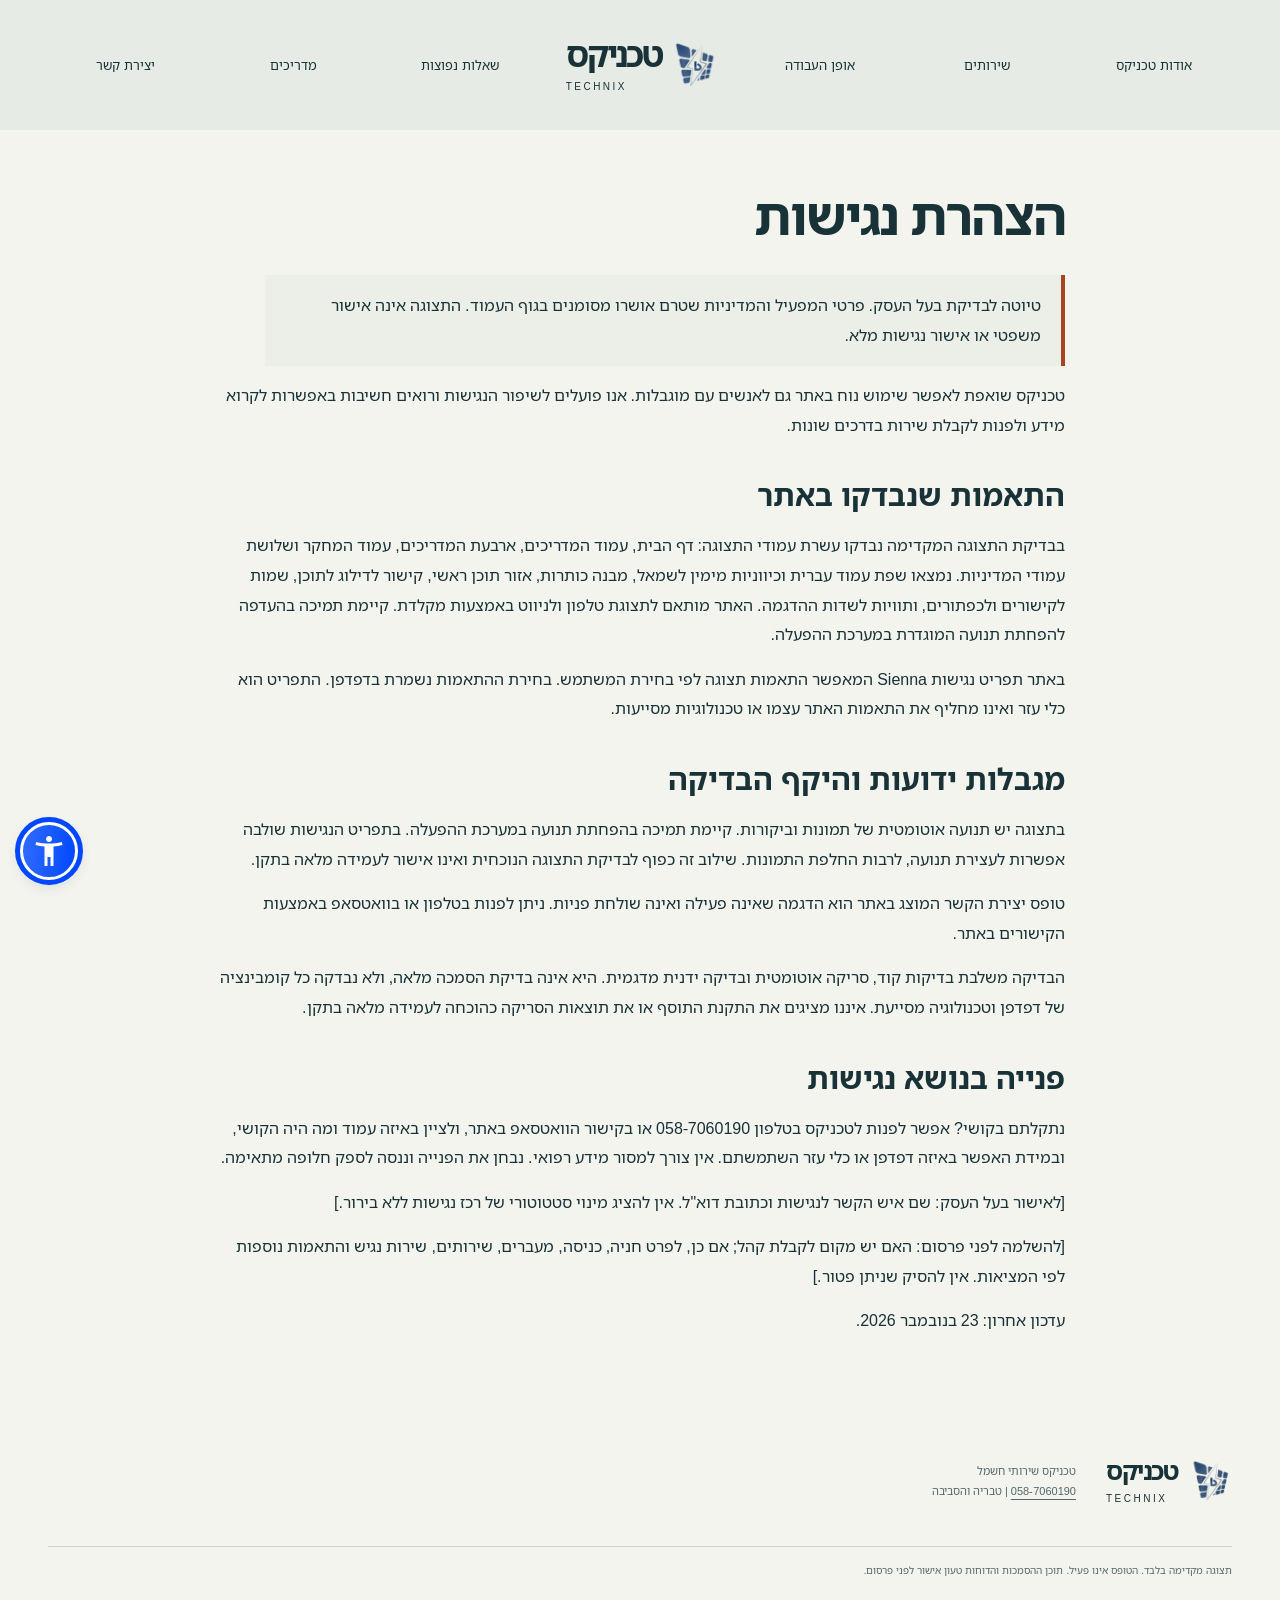
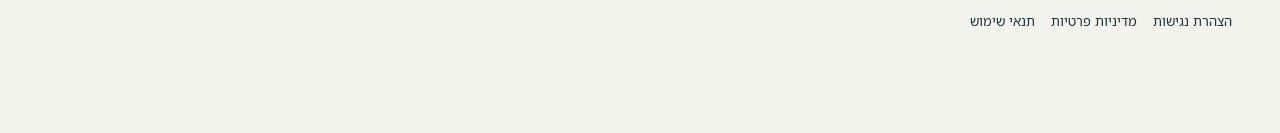
==== accessibility.html @ 250f107d "Update accessibility.html" ====
<!DOCTYPE html><html lang="he" dir="rtl"><head><meta charset="utf-8"><meta name="viewport" content="width=device-width,initial-scale=1"><meta name="robots" content="noindex,nofollow"><meta name="description" content="התאמות נגישות שנבדקו, מגבלות ידועות ודרכי פנייה לטכניקס."><meta property="og:title" content="הצהרת נגישות | טכניקס"><meta property="og:description" content="התאמות נגישות שנבדקו, מגבלות ידועות ודרכי פנייה לטכניקס."><meta property="og:type" content="article"><meta http-equiv="Content-Security-Policy" content="default-src 'none'; img-src 'self' data:; font-src data:; style-src 'unsafe-inline'; script-src 'self' 'sha256-Ew1kDeP90vhSvUobf7gcWBq8SWU3jJ2t4q64LhmXhrE='; base-uri 'none'; form-action 'none'"><title>הצהרת נגישות | טכניקס</title><style>
/* Noto font redistribution license
Format: https://www.debian.org/doc/packaging-manuals/copyright-format/1.0/
Upstream-Name: Noto
Upstream-Contact: https://github.com/googlei18n/noto-fonts/issues
 http://groups.google.com/group/noto-font
Source: https://github.com/googlei18n/noto-fonts

Files: *
Copyright:
  2010,2012-2020, Google Inc.
  2015-2020, Google LLC.
License-Grant:
 This Font Software is licensed under the SIL Open Font License,
 Version 1.1.
License: OFL-1.1

Files:
 debian/*
Copyright:
  2013-2020, Jonas Smedegaard <dr@jones.dk>
  2020, Purism, SPC
  2013, Vasudev Kamath <kamathvasudev@gmail.com>
License-Grant:
 This program is free software;
 you can redistribute it and/or modify it
 under the terms of the GNU General Public License
 as published by the Free Software Foundation;
 either version 3, or (at your option) any later version.
License: GPL-3+

Files:
 debian/NotoMono/NotoMono-Regular.ttf
Copyright:
  2007, Google Inc.
License-Grant:
 This Font Software is licensed under the SIL Open Font License,
 Version 1.1.
License: OFL-1.1

License: OFL-1.1
 PREAMBLE
 .
 The goals of the Open Font License (OFL) are to stimulate
 worldwide development of collaborative font projects,
 to support the font creation efforts
 of academic and linguistic communities,
 and to provide a free and open framework
 in which fonts may be shared and improved
 in partnership with others.
 .
 The OFL allows the licensed fonts to be used, studied,
 modified and redistributed freely
 as long as they are not sold by themselves.
 The fonts, including any derivative works,
 can be bundled, embedded,
 redistributed and/or sold with any software
 provided that any reserved names are not used
 by derivative works.
 The fonts and derivatives, however,
 cannot be released under any other type of license.
 The requirement for fonts to remain under this license
 does not apply to any document
 created using the fonts or their derivatives.
 .
 DEFINITIONS
 .
 "Font Software" refers to the set of files
 released by the Copyright Holder(s) under this license
 and clearly marked as such.
 This may include source files, build scripts and documentation.
 .
 "Reserved Font Name" refers to any names specified as such
 after the copyright statement(s).
 .
 "Original Version" refers to the collection
 of Font Software components
 as distributed by the Copyright Holder(s).
 .
 "Modified Version" refers to any derivative
 made by adding to, deleting, or substituting --
 in part or in whole --
 any of the components of the Original Version,
 by changing formats
 or by porting the Font Software to a new environment.
 .
 "Author" refers to any designer, engineer, programmer,
 technical writer or other person
 who contributed to the Font Software.
 .
 PERMISSION & CONDITIONS
 .
 Permission is hereby granted, free of charge,
 to any person obtaining a copy of the Font Software,
 to use, study, copy, merge, embed, modify, redistribute,
 and sell modified and unmodified copies of the Font Software,
 subject to the following conditions:
 .
 1) Neither the Font Software nor any of its individual components,
 in Original or Modified Versions,
 may be sold by itself.
 .
 2) Original or Modified Versions of the Font Software
 may be bundled, redistributed and/or sold with any software,
 provided that each copy contains the above copyright notice
 and this license.
 These can be included either as stand-alone text files,
 human-readable headers or in the appropriate
 machine-readable metadata fields within text or binary files
 as long as those fields can be easily viewed by the user.
 .
 3) No Modified Version of the Font Software may use
 the Reserved Font Name(s)
 unless explicit written permission is granted
 by the corresponding Copyright Holder.
 This restriction only applies to the primary font name
 as presented to the users.
 .
 4) The name(s) of the Copyright Holder(s)
 or the Author(s) of the Font Software
 shall not be used to promote,
 endorse or advertise any Modified Version,
 except to acknowledge the contribution(s)
 of the Copyright Holder(s) and the Author(s)
 or with their explicit written permission.
 .
 5) The Font Software,
 modified or unmodified, in part or in whole,
 must be distributed entirely under this license,
 and must not be distributed under any other license.
 The requirement for fonts to remain under this license
 does not apply to any document
 created using the Font Software.
 .
 TERMINATION
 .
 This license becomes null and void
 if any of the above conditions are not met.
 .
 DISCLAIMER
 .
 THE FONT SOFTWARE IS PROVIDED "AS IS",
 WITHOUT WARRANTY OF ANY KIND, EXPRESS OR IMPLIED,
 INCLUDING BUT NOT LIMITED TO
 ANY WARRANTIES OF MERCHANTABILITY,
 FITNESS FOR A PARTICULAR PURPOSE AND NONINFRINGEMENT
 OF COPYRIGHT, PATENT, TRADEMARK, OR OTHER RIGHT.
 IN NO EVENT SHALL THE COPYRIGHT HOLDER BE LIABLE
 FOR ANY CLAIM, DAMAGES OR OTHER LIABILITY,
 INCLUDING ANY GENERAL, SPECIAL, INDIRECT,
 INCIDENTAL, OR CONSEQUENTIAL DAMAGES,
 WHETHER IN AN ACTION OF CONTRACT, TORT OR OTHERWISE,
 ARISING FROM, OUT OF THE USE OR INABILITY TO USE
 THE FONT SOFTWARE OR FROM OTHER DEALINGS IN THE FONT SOFTWARE.

License: GPL-3+
License-Reference: /usr/share/common-licenses/GPL-3

*/
*{box-sizing:border-box}html{scroll-behavior:smooth}body{margin:0;background:#f3f4ee;color:#193237;font-family:"Technix Hebrew",Arial,sans-serif;line-height:1.85}a{color:#245a70;text-underline-offset:4px}a:hover{text-decoration-thickness:2px}a:focus-visible,summary:focus-visible{outline:3px solid #a74520;outline-offset:5px;border-radius:3px}.skip{position:absolute;top:-100px;right:16px;background:white;padding:10px;z-index:5}.skip:focus{top:10px}.wrap{width:min(1120px,calc(100% - 40px));margin:auto}header{border-bottom:1px solid #c5d0cc;padding:18px 0}header .wrap{display:flex;justify-content:space-between;gap:20px;align-items:center}.brand{font-size:24px;font-weight:800;color:#193237;text-decoration:none}nav{display:flex;gap:24px;flex-wrap:wrap}main{padding:36px 0 70px}.crumb{font-size:14px;margin-bottom:28px}.eyebrow{color:#8e3b1d;font-size:14px;font-weight:700}h1{font-size:clamp(30px,4.2vw,52px);line-height:1.25;max-width:900px;margin:12px 0 24px;letter-spacing:-.035em}h2{font-size:clamp(23px,3vw,30px);line-height:1.4;margin:44px 0 14px}h3{font-size:22px;line-height:1.4}.lead{font-size:20px;max-width:800px}.meta,figcaption,.small{font-size:14px;color:#456067}.notice{border-right:4px solid #a74520;background:#ecefe8;padding:16px 20px;margin:25px 0;max-width:800px}.hero{margin:30px 0;max-width:900px}.hero img{width:100%;height:auto;display:block;border-radius:24px;border:1px solid #c5d0cc}.prose{max-width:760px}.prose p{margin:0 0 20px}.toc{border:1px solid #c5d0cc;padding:20px 28px;border-radius:20px;max-width:760px}.toc h2{margin:0;font-size:20px}.toc ol{padding-right:24px}.toc li{padding:5px 0}section{scroll-margin-top:20px}details{border-bottom:1px solid #bdc9c4;padding:16px 0}summary{cursor:pointer;font-weight:700;min-height:44px}.sources{overflow-wrap:anywhere}.sources li{margin:12px 0}.cta{margin:44px 0;padding:25px;background:#193237;color:#f3f4ee;border-radius:24px}.cta a{display:inline-block;background:#f3f4ee;color:#193237;border-radius:28px;padding:10px 22px;min-height:44px}.cta h2{margin:0 0 14px}.grid{display:grid;grid-template-columns:repeat(2,minmax(0,1fr));gap:24px;margin-top:30px}.card{border:1px solid #bdc9c4;border-radius:24px;overflow:hidden;background:#f9faf5}.card img{width:100%;height:auto;display:block;aspect-ratio:16/9;object-fit:cover}.card div{padding:22px}.card h2{margin:0 0 12px;font-size:25px}.card a{color:#193237}.card h2 a{text-decoration:none}.card p{margin:0 0 14px}footer{border-top:1px solid #bdc9c4;padding:25px 0}.related li{margin:12px 0}img{max-width:100%}@media(max-width:600px){.grid{grid-template-columns:1fr}.wrap{width:calc(100% - 36px)}header .wrap{align-items:flex-start}nav{gap:14px;font-size:14px}.lead{font-size:18px}main{padding-top:24px}.hero{margin-inline:0}.notice{padding:15px}.toc{padding:18px}.card div{padding:20px}}@media(prefers-reduced-motion:reduce){html{scroll-behavior:auto}}@media print{header,nav,.cta{display:none}body{background:white;color:black}a{color:black}.wrap{width:100%}.hero{max-width:500px}details{break-inside:avoid}}.card{border:0}.site-header{padding-block:0}.site-header a,.site-footer a{color:inherit;text-decoration:none}.site-header .brand,.site-footer .brand{font-weight:400}.site-header strong,.site-footer strong{font-weight:700}.site-header button{font:inherit}.site-footer{border-top:0}.site-header p,.site-footer p{margin:0}.site-header nav a:hover{color:var(--orange)}.site-header .button{display:none}.site-header nav a{border-radius:0}.site-footer .brand small{color:inherit}.site-header a:focus-visible,.site-header button:focus-visible,.site-footer a:focus-visible{outline:3px solid var(--orange);outline-offset:5px}:root{--paper:#f3f4ee;--ink:#172d32;--blue:#285e82;--orange:#99462b;--muted:#53666a;--rule:#ccd5d1;--light:#e6ebe5;--white:#fcfcf8}
.site-header{display:flex;align-items:center;justify-content:space-between;min-height:112px;border-bottom:1px solid var(--rule);gap:20px}
.brand{display:flex;gap:12px;align-items:center}
.brand img{mix-blend-mode:multiply;object-fit:contain}
.brand strong{font-size:30px;letter-spacing:-.06em;line-height:1.1;display:block}
.brand small{display:block;font:10px/1.5 Arial,sans-serif;letter-spacing:.25em;margin-top:6px}
.site-header nav{display:flex;align-items:center;gap:36px;font-size:13px}
.site-header nav a{padding-block:13px}
.site-header nav a:hover{color:var(--orange)}
.site-header nav .nav-contact{border-bottom:1px solid var(--ink);margin-inline-start:28px;padding-inline:0;display:flex;gap:24px}
.menu-button{display:none}
.site-footer{display:flex;align-items:center;gap:30px;padding-block:36px;flex-wrap:wrap}
.site-footer .brand strong{font-size:25px}
.site-footer>p{font-size:11px;color:var(--muted)}
.site-footer>a:not(.brand){margin-inline-start:auto;font-size:11px}
.site-footer>small{width:100%;font-size:10px;color:var(--muted);border-top:1px solid var(--rule);padding-top:14px;margin-top:10px}
@media (max-width:900px){.site-header nav{gap:20px}
.site-header nav .nav-contact{margin-inline-start:0}}
@media (max-width:660px){.site-header{min-height:88px;position:relative;flex-wrap:wrap;gap:0}
.brand strong{font-size:27px}
.brand img{width:34px;height:34px}
.brand small{font-size:9px}
.js .menu-button{display:flex;align-items:center;gap:14px;border:0;background:none;padding:12px 0;font-size:12px;color:var(--ink);min-height:44px}
.menu-button span{font-size:18px}
.site-header nav{display:flex;flex-direction:column;align-items:stretch;gap:0;width:100%;padding-bottom:20px}
.js .site-header nav{display:none}
.js .site-header nav.is-open{display:flex}
.site-header nav a{border-top:1px solid var(--rule);min-height:48px;font-size:14px}
.site-header nav .nav-contact{justify-content:space-between}
.site-footer{gap:20px;padding-block:28px}
.site-footer>p{font-size:10px}
.site-footer>a:not(.brand){margin-inline-start:0;width:100%;min-height:44px;padding-block:10px}
.site-footer>small{margin-top:0}}
.site-footer>p a{text-decoration:underline;text-underline-offset:4px}
@media (max-width:1000px){.site-header nav{gap:18px}
.site-header nav .nav-contact{margin-inline-start:0}}
@media (max-width:660px){.site-header nav a{font-size:15px}}
.site-header nav .nav-contact{border-radius:0;overflow:visible;padding:10px 4px 10px 0;min-height:44px;line-height:1.6}
.site-header nav .nav-contact::before,.site-header nav .nav-contact::after{border-radius:0}
.wa-mark{display:block;flex:none;width:20px;height:20px}
.site-header{width:100%;padding-inline:max(32px,calc((100% - 1184px)/2));background:var(--light)}
.site-header{display:grid;grid-template-columns:minmax(0,1fr) 180px minmax(0,1fr);gap:26px;min-height:130px;border-bottom:0}
.site-header>.brand{grid-column:2;grid-row:1;justify-self:center;gap:10px}
.site-header .brand strong{font-size:34px}
.site-header .brand img{width:46px;height:46px}
.site-header nav{grid-column:1;grid-row:1;justify-self:start;gap:14px;font-size:12px;flex-wrap:wrap}
.site-header nav a{white-space:nowrap;min-height:44px;display:flex;align-items:center}
.header-actions{grid-column:3;grid-row:1;display:flex;align-items:center;justify-content:flex-end;gap:16px;direction:rtl}
.header-phone{font:700 13px Arial,sans-serif;white-space:nowrap;min-height:44px;display:flex;align-items:center;text-underline-offset:5px}
.header-phone:hover{text-decoration:underline}
.header-actions .button{padding:10px 17px;gap:12px;min-height:44px;font-size:13px}
@media (max-width:1100px) and (min-width:761px){.site-header{grid-template-columns:1fr 160px 1fr;gap:18px}
.site-header nav{gap:4px 16px;font-size:12px}
.header-actions{flex-direction:column;gap:0}
.header-actions .button{min-height:42px}}
@media (max-width:1100px){.site-header{padding-inline:20px}
.site-header{grid-template-columns:1fr auto 1fr;min-height:100px;gap:0 12px;padding-block:12px}
.site-header>.brand{grid-column:2;grid-row:1}
.site-header .brand strong{font-size:27px}
.site-header .brand img{width:34px;height:34px}
.site-header .brand small{font-size:8px}
.js .site-header .menu-button{grid-column:1;grid-row:1;display:flex;align-items:center;justify-self:start;gap:6px;background:transparent;border:0;color:var(--ink);font-size:12px;min-height:44px;padding:8px 0}
.header-actions{grid-column:3;grid-row:1;justify-content:flex-end}
.header-actions .button{display:none}
.header-phone{font-size:11px}
.site-header nav{grid-column:1/-1;grid-row:2;width:100%;flex-direction:column;align-items:stretch;padding-bottom:10px;gap:0;justify-self:stretch}
.js .site-header nav{display:none}
.js .site-header nav.is-open{display:flex}
.site-header nav a{min-height:48px;border-top:1px solid var(--rule);font-size:15px}}
@media (max-width:370px){.site-header{gap:0 7px}
.site-header .brand{gap:6px}
.site-header .brand img{width:28px;height:28px}
.site-header .brand strong{font-size:23px}
.header-phone{font-size:10px}
.js .site-header .menu-button{font-size:11px}}
.site-header>.brand{transform:translateX(2px)}
.site-header{position:sticky;top:0;z-index:30;box-shadow:none}
.site-header.is-scrolled{background:transparent;box-shadow:none}
.site-header.is-scrolled::before{content:"";position:absolute;inset:0 0 -38px;background:linear-gradient(to bottom,#e6ebe5 0%,#e6ebe5 52%,#e6ebe5ee 68%,#e6ebe58c 83%,#e6ebe500 100%);z-index:-1;pointer-events:none}
@media (max-width:1100px){.site-header{grid-template-columns:1fr 1fr}
.site-header>.brand{grid-column:1;justify-self:start;transform:none}
.js .site-header .menu-button{grid-column:2;justify-self:end}
.site-header:has(nav.is-open){background:var(--light)}
.site-header:has(nav.is-open)::before{display:none}}
@media (max-width:1100px){.header-actions{display:none}
.site-header nav{max-height:calc(100dvh - 110px);overflow-y:auto}
.menu-button .menu-label{display:none}
.js .site-header .menu-button{min-width:44px;justify-content:center}
.menu-button span[aria-hidden]{font-size:23px}}
@media (max-width:1100px){.site-header{grid-template-columns:1fr 1fr}
.site-header>.brand{grid-column:1;justify-self:start;transform:none}
.js .site-header .menu-button{grid-column:2;justify-self:end}}
@media (min-width:1101px){.header-actions{display:none}
.site-header{grid-template-columns:repeat(3,minmax(0,1fr)) 180px repeat(3,minmax(0,1fr));gap:12px}
.site-header>.brand{grid-column:4}
.site-header nav{display:contents}
.site-header nav a{grid-row:1;justify-content:center;text-align:center;font-size:13px}
.site-header nav a:nth-child(1){grid-column:1}
.site-header nav a:nth-child(2){grid-column:2}
.site-header nav a:nth-child(3){grid-column:3}
.site-header nav a:nth-child(4){grid-column:5}
.site-header nav a:nth-child(5){grid-column:6}
.site-header nav a:nth-child(6){grid-column:7}}
.brand-gallery{margin:36px 0 0;display:flex;flex-direction:column;align-items:center;gap:14px;padding:14px 0 4px}
.brand-scene{position:relative;width:min(100%,440px);aspect-ratio:1}
.brand-photo-window{position:absolute;inset:0;mask:url("/technix-photo-mask.svg") center/contain no-repeat;-webkit-mask:url("/technix-photo-mask.svg") center/contain no-repeat}
.brand-photo{position:absolute;width:100%;height:100%;inset:0;object-fit:cover;object-position:50% 50%;opacity:0;transition:opacity 1.1s ease}
.brand-photo.is-active{opacity:1;z-index:2}
.brand-photo.is-previous{opacity:1;z-index:1}
.brand-photo.is-entering{animation:scene-enter .8s ease both}
.brand-mark-overlay{position:absolute;inset:0;width:100%;height:100%;pointer-events:none}
.brand-gallery figcaption{display:flex;flex-direction:column;align-items:center;gap:12px;color:var(--muted);font-size:11px;text-align:center}
@media (max-width:760px){.brand-gallery{margin-top:24px}
.brand-scene{width:min(100%,340px)}}
@media (prefers-reduced-motion:reduce){.brand-photo{transition:none;animation:none}}
.brand-photo:nth-child(1){object-position:100% 50%}
.brand-photo:nth-child(2){object-position:0% 50%}
.brand-photo:nth-child(3){object-position:25% 50%}
.brand-photo:nth-child(4){object-position:35% 50%}
.site-header.is-scrolled::before{backdrop-filter:blur(10px);-webkit-backdrop-filter:blur(10px);background:linear-gradient(to bottom,rgba(230,235,229,.86) 0%,rgba(230,235,229,.82) 52%,rgba(230,235,229,.66) 68%,rgba(230,235,229,.34) 83%,rgba(230,235,229,0) 100%)}html{scroll-padding-top:150px}.skip{z-index:60}@media(max-width:1100px){html{scroll-padding-top:120px}}@font-face{font-family:Technix Hebrew;src:url('[data-uri]') format('truetype');font-weight:400;font-style:normal;font-display:swap}@font-face{font-family:Technix Hebrew;src:url('[data-uri]') format('truetype');font-weight:700;font-style:normal;font-display:swap}.site-footer.wrap{width:min(1184px,calc(100% - 96px));margin-inline:auto}@media(max-width:900px){.site-footer.wrap{width:calc(100% - 56px)}}@media(max-width:660px){.site-footer.wrap{width:calc(100% - 40px)}}
.legal-page{max-width:850px;padding-block:40px 70px}.legal-page h1{margin-bottom:28px}.legal-page h2{margin-top:34px}.legal-page p{margin-block:15px}.footer-policies{display:flex;flex-wrap:wrap;gap:16px;font-size:13px}.asw-menu button:focus-visible,.asw-menu [role=button]:focus-visible,.asw-menu select:focus-visible,.asw-menu a:focus-visible{outline:3px solid #99462b!important;outline-offset:3px!important}.asw-menu{direction:rtl;font-family:Arial,sans-serif!important}.asw-menu-header,.asw-menu-reset-footer-btn{background:#172d32!important}.asw-menu-btn{background:#172d32!important;outline-color:#285e82!important}.asw-menu-btn:focus-visible{outline:4px solid #99462b!important}.asw-menu [data-key=readable-font] span{font-family:Arial,sans-serif!important}.technix-motion-off *, .technix-motion-off *::before,.technix-motion-off *::after{animation:none!important;transition:none!important;scroll-behavior:auto!important}.technix-motion-off .reviews-track{transform:none!important}.technix-motion-off .reviews.is-enhanced .reviews-window{overflow-x:auto!important}.technix-motion-off .reviews-group[aria-hidden=true]{display:none!important}
.site-footer{padding-bottom:100px!important}</style></head><body><a class="skip" href="#main">דילוג לתוכן</a><header class="site-header wrap"><a class="brand" href="/" title="לראש הדף">
<img alt="" height="42" src="[data-uri]" width="42"/>
<span><strong>טכניקס</strong><small dir="ltr" lang="en">TECHNIX</small></span>
</a><button aria-controls="navigation" aria-expanded="false" class="menu-button" type="button" aria-label="פתיחת תפריט"><span class="menu-label">תפריט</span> <span aria-hidden="true">☰</span></button><nav aria-label="ניווט ראשי" id="navigation"><a href="/#about">אודות טכניקס</a><a href="/#services">שירותים</a><a href="/#process">אופן העבודה</a><a href="/#faq">שאלות נפוצות</a><a href="/guides">מדריכים</a><a href="/#contact">יצירת קשר</a></nav><div class="header-actions"><a class="header-phone" href="tel:+972587060190"><bdi>058-7060190</bdi><span class="sr-only"> חיוג לטכניקס</span></a><a class="button button-dark" href="https://wa.me/972587060190?text=%D7%A9%D7%9C%D7%95%D7%9D%2C+%D7%90%D7%A9%D7%9E%D7%97+%D7%9C%D7%A7%D7%91%D7%9C+%D7%A4%D7%A8%D7%98%D7%99%D7%9D+%D7%9C%D7%92%D7%91%D7%99+%D7%A9%D7%99%D7%A8%D7%95%D7%AA%D7%99+%D7%94%D7%97%D7%A9%D7%9E%D7%9C+%D7%A9%D7%9C+%D7%98%D7%9B%D7%A0%D7%99%D7%A7%D7%A1.">וואטסאפ <svg aria-hidden="true" class="wa-mark" focusable="false" height="20" viewbox="0 0 24 24" width="20"><path d="M20.5 3.5A11.8 11.8 0 0 0 12.1 0C5.5 0 .2 5.3.2 11.9c0 2.1.5 4.1 1.6 5.9L.1 24l6.4-1.7c1.7.9 3.6 1.4 5.6 1.4 6.6 0 11.9-5.3 11.9-11.9 0-3.2-1.2-6.1-3.5-8.3ZM12.1 21.7c-1.8 0-3.6-.5-5.1-1.4l-.4-.2-3.8 1 1-3.7-.3-.4A9.8 9.8 0 0 1 2 11.9C2 6.4 6.5 2 12.1 2a9.8 9.8 0 0 1 7 2.9 9.8 9.8 0 0 1 2.9 7c0 5.4-4.5 9.8-9.9 9.8Zm5.4-7.3c-.3-.1-1.8-.9-2.1-1-.3-.1-.5-.1-.7.2-.2.3-.8 1-.9 1.2-.2.2-.3.2-.6.1-1.7-.8-2.8-1.5-3.9-3.4-.3-.5.3-.4.9-1.6.1-.2 0-.4 0-.6l-1-2.3c-.2-.6-.5-.5-.7-.5h-.6c-.2 0-.6.1-.9.4-.3.3-1.1 1.1-1.1 2.6s1.1 2.9 1.3 3.1c.1.2 2.1 3.3 5.2 4.6 1.9.8 2.6.9 3.6.8.6-.1 1.8-.7 2-1.4.3-.7.3-1.3.2-1.4-.1-.2-.3-.3-.6-.4Z" fill="currentColor"></path></svg></a></div></header><main class="wrap legal-page" id="main"><h1>הצהרת נגישות</h1><p class="notice">טיוטה לבדיקת בעל העסק. פרטי המפעיל והמדיניות שטרם אושרו מסומנים בגוף העמוד. התצוגה אינה אישור משפטי או אישור נגישות מלא.</p><p>טכניקס שואפת לאפשר שימוש נוח באתר גם לאנשים עם מוגבלות. אנו פועלים לשיפור הנגישות ורואים חשיבות באפשרות לקרוא מידע ולפנות לקבלת שירות בדרכים שונות.</p>
<h2>התאמות שנבדקו באתר</h2>
<p>בבדיקת התצוגה המקדימה נבדקו עשרת עמודי התצוגה: דף הבית, עמוד המדריכים, ארבעת המדריכים, עמוד המחקר ושלושת עמודי המדיניות. נמצאו שפת עמוד עברית וכיווניות מימין לשמאל, מבנה כותרות, אזור תוכן ראשי, קישור לדילוג לתוכן, שמות לקישורים ולכפתורים, ותוויות לשדות ההדגמה. האתר מותאם לתצוגת טלפון ולניווט באמצעות מקלדת. קיימת תמיכה בהעדפה להפחתת תנועה המוגדרת במערכת ההפעלה.</p>
<p>באתר תפריט נגישות Sienna המאפשר התאמות תצוגה לפי בחירת המשתמש. בחירת ההתאמות נשמרת בדפדפן. התפריט הוא כלי עזר ואינו מחליף את התאמות האתר עצמו או טכנולוגיות מסייעות.</p>
<h2>מגבלות ידועות והיקף הבדיקה</h2>
<p>בתצוגה יש תנועה אוטומטית של תמונות וביקורות. קיימת תמיכה בהפחתת תנועה במערכת ההפעלה. בתפריט הנגישות שולבה אפשרות לעצירת תנועה, לרבות החלפת התמונות. שילוב זה כפוף לבדיקת התצוגה הנוכחית ואינו אישור לעמידה מלאה בתקן.</p>
<p>טופס יצירת הקשר המוצג באתר הוא הדגמה שאינה פעילה ואינה שולחת פניות. ניתן לפנות בטלפון או בוואטסאפ באמצעות הקישורים באתר.</p>
<p>הבדיקה משלבת בדיקות קוד, סריקה אוטומטית ובדיקה ידנית מדגמית. היא אינה בדיקת הסמכה מלאה, ולא נבדקה כל קומבינציה של דפדפן וטכנולוגיה מסייעת. איננו מציגים את התקנת התוסף או את תוצאות הסריקה כהוכחה לעמידה מלאה בתקן.</p>
<h2>פנייה בנושא נגישות</h2>
<p>נתקלתם בקושי? אפשר לפנות לטכניקס בטלפון 058-7060190 או בקישור הוואטסאפ באתר, ולציין באיזה עמוד ומה היה הקושי, ובמידת האפשר באיזה דפדפן או כלי עזר השתמשתם. אין צורך למסור מידע רפואי. נבחן את הפנייה וננסה לספק חלופה מתאימה.</p>
<p>[לאישור בעל העסק: שם איש הקשר לנגישות וכתובת דוא"ל. אין להציג מינוי סטטוטורי של רכז נגישות ללא בירור.]</p>
<p>[להשלמה לפני פרסום: האם יש מקום לקבלת קהל; אם כן, לפרט חניה, כניסה, מעברים, שירותים, שירות נגיש והתאמות נוספות לפי המציאות. אין להסיק שניתן פטור.]</p>
<p>עדכון אחרון: 23 בנובמבר 2026. </p></main><footer class="wrap site-footer"><a class="brand" href="/"><img alt="" height="42" src="/technix-logo.svg" width="42"/><span><strong>טכניקס</strong><small dir="ltr" lang="en">TECHNIX</small></span></a><p>טכניקס שירותי חשמל<br/><a href="tel:+972587060190"><bdi>058-7060190</bdi></a> | טבריה והסביבה</p><small>תצוגה מקדימה בלבד. הטופס אינו פעיל. תוכן ההסמכות והדוחות טעון אישור לפני פרסום.</small><nav class="footer-policies" aria-label="מדיניות האתר"><a href="/accessibility">הצהרת נגישות</a><a href="/privacy">מדיניות פרטיות</a><a href="/terms">תנאי שימוש</a></nav></footer><script>
'use strict';

document.documentElement.classList.add('js');

const stickyHeader = document.querySelector('.site-header');
const syncHeaderShadow = () => stickyHeader.classList.toggle('is-scrolled', window.scrollY > 2);
window.addEventListener('scroll', syncHeaderShadow, { passive: true });
syncHeaderShadow();
// Progressive enhancement. No requests, tracking, storage, or form submission.
const menuButton = document.querySelector('.menu-button');
const navigation = document.querySelector('#navigation');

function closeMenu() {
  menuButton.setAttribute('aria-expanded', 'false');
  navigation.classList.remove('is-open');
}

menuButton.addEventListener('click', () => {
  const expanded = menuButton.getAttribute('aria-expanded') !== 'true';
  menuButton.setAttribute('aria-expanded', String(expanded));
  navigation.classList.toggle('is-open', expanded);
});

navigation.addEventListener('click', (event) => {
  if (event.target.closest('a')) closeMenu();
});

document.addEventListener('keydown', (event) => {
  if (event.key === 'Escape' && menuButton.getAttribute('aria-expanded') === 'true') {
    closeMenu();
    menuButton.focus();
  }
});

</script><script defer src="/sienna-technix.js" data-asw-lang="he" data-asw-position="bottom-left"></script><script defer src="/accessibility-bridge.js"></script></body></html>
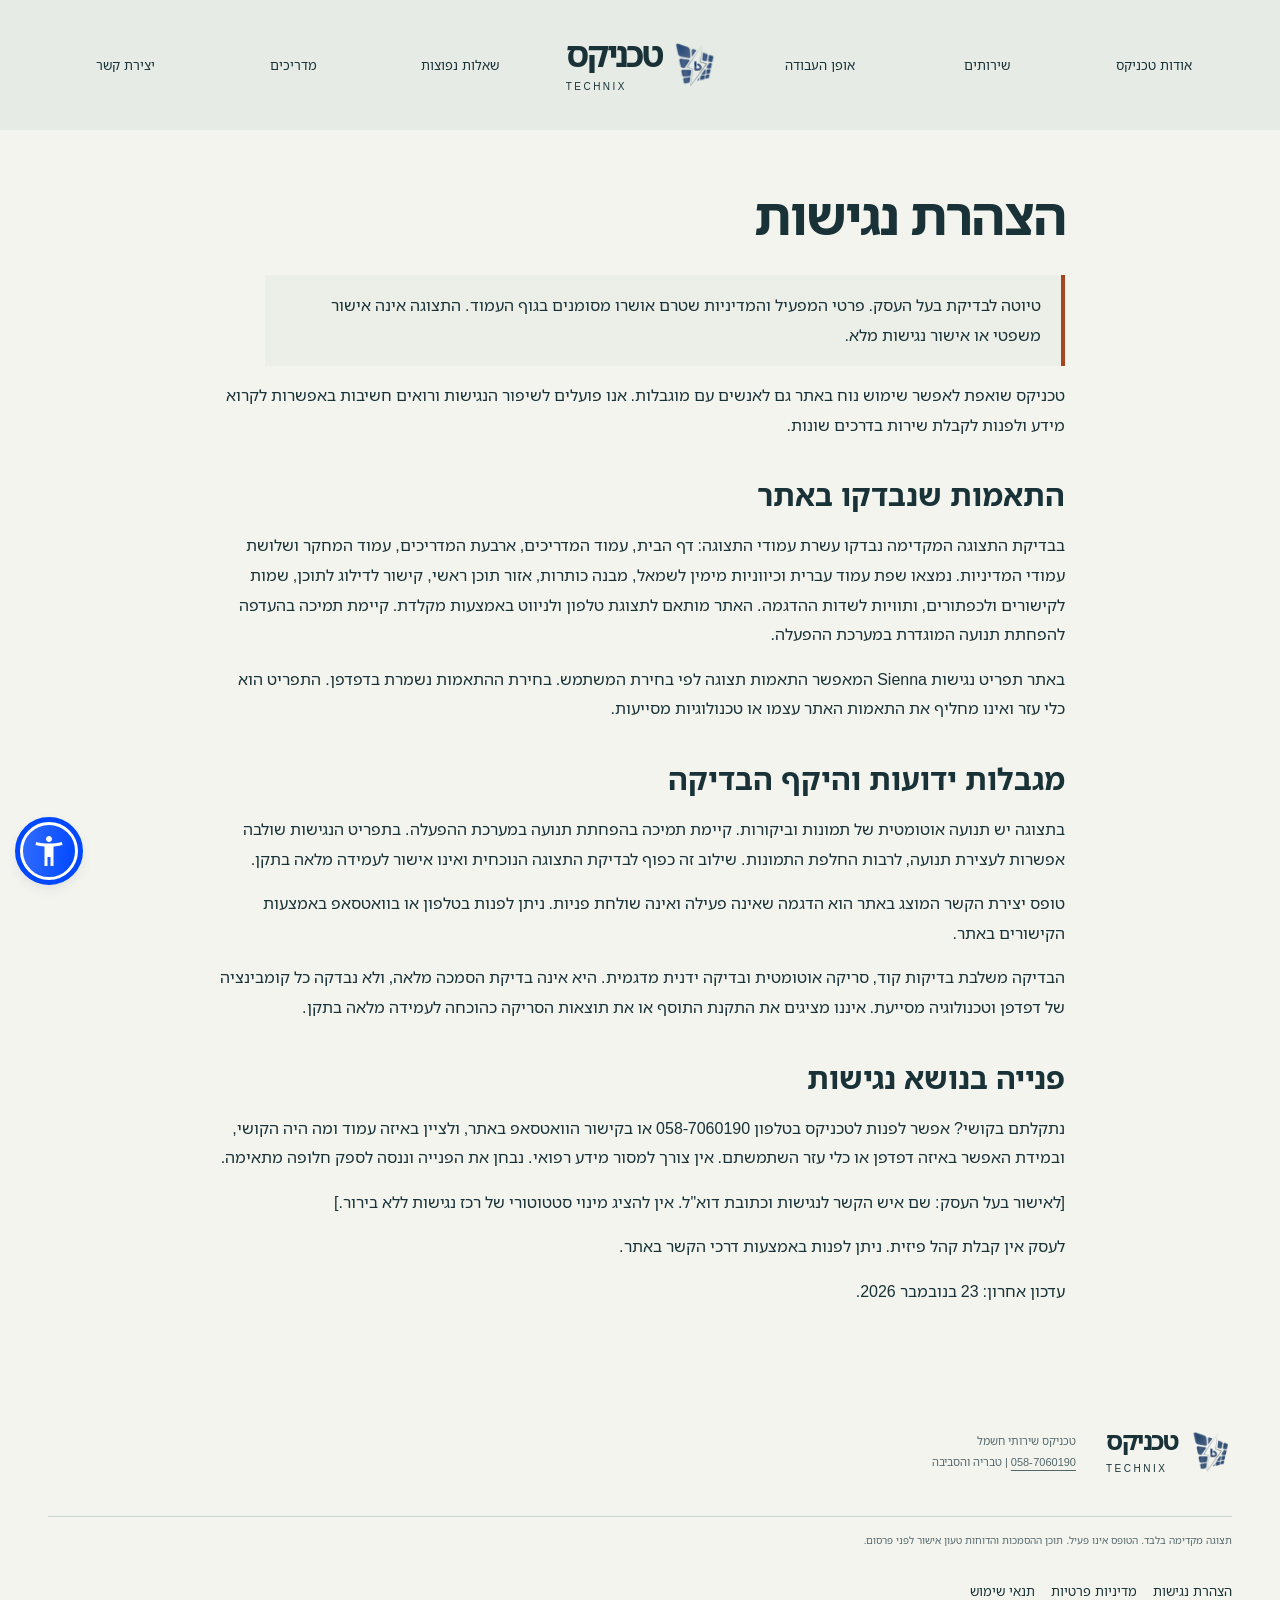
==== commit e101be6b: "Update accessibility.html" ====
--- a/accessibility.html
+++ b/accessibility.html
@@ -292,7 +292,7 @@
 <h2>פנייה בנושא נגישות</h2>
 <p>נתקלתם בקושי? אפשר לפנות לטכניקס בטלפון 058-7060190 או בקישור הוואטסאפ באתר, ולציין באיזה עמוד ומה היה הקושי, ובמידת האפשר באיזה דפדפן או כלי עזר השתמשתם. אין צורך למסור מידע רפואי. נבחן את הפנייה וננסה לספק חלופה מתאימה.</p>
 <p>[לאישור בעל העסק: שם איש הקשר לנגישות וכתובת דוא"ל. אין להציג מינוי סטטוטורי של רכז נגישות ללא בירור.]</p>
-<p>[להשלמה לפני פרסום: האם יש מקום לקבלת קהל; אם כן, לפרט חניה, כניסה, מעברים, שירותים, שירות נגיש והתאמות נוספות לפי המציאות. אין להסיק שניתן פטור.]</p>
+<p>לעסק אין קבלת קהל פיזית. ניתן לפנות באמצעות דרכי הקשר באתר.</p>
 <p>עדכון אחרון: 23 בנובמבר 2026. </p></main><footer class="wrap site-footer"><a class="brand" href="/"><img alt="" height="42" src="/technix-logo.svg" width="42"/><span><strong>טכניקס</strong><small dir="ltr" lang="en">TECHNIX</small></span></a><p>טכניקס שירותי חשמל<br/><a href="tel:+972587060190"><bdi>058-7060190</bdi></a> | טבריה והסביבה</p><small>תצוגה מקדימה בלבד. הטופס אינו פעיל. תוכן ההסמכות והדוחות טעון אישור לפני פרסום.</small><nav class="footer-policies" aria-label="מדיניות האתר"><a href="/accessibility">הצהרת נגישות</a><a href="/privacy">מדיניות פרטיות</a><a href="/terms">תנאי שימוש</a></nav></footer><script>
 'use strict';
 
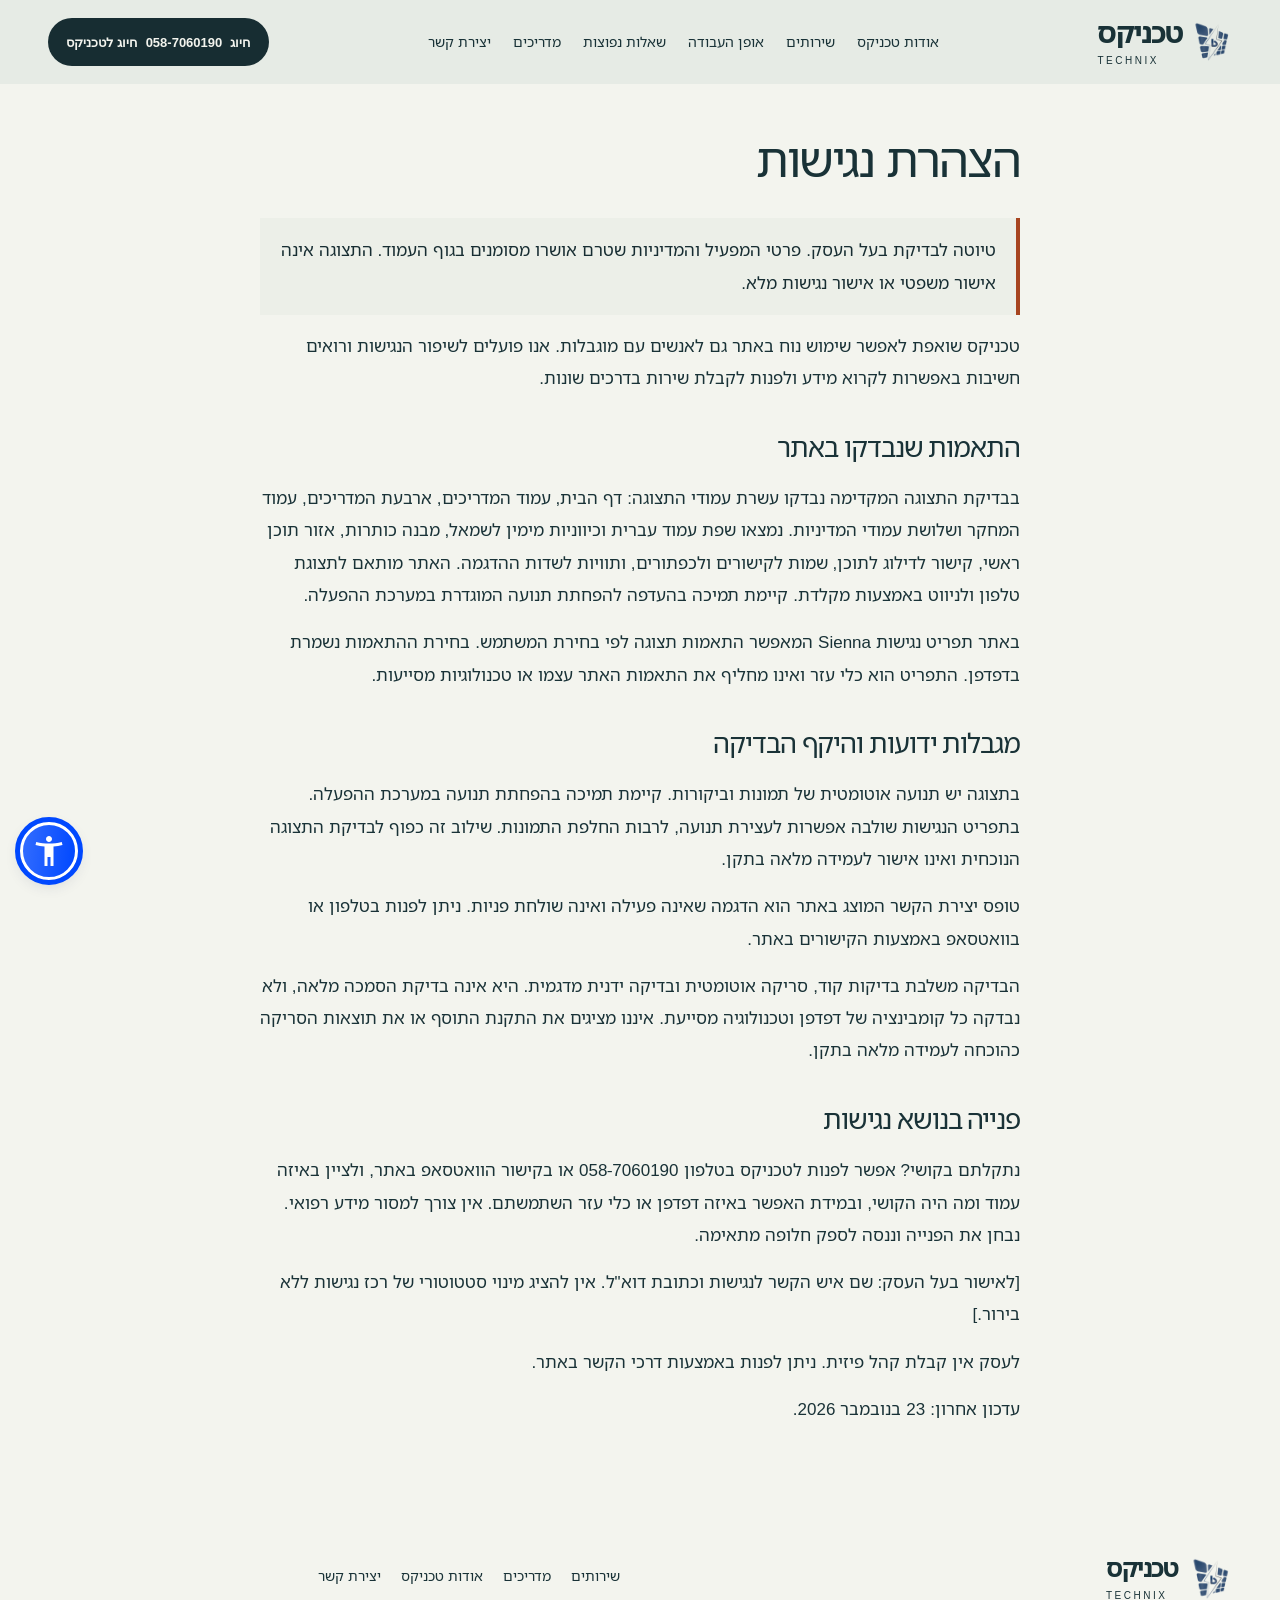
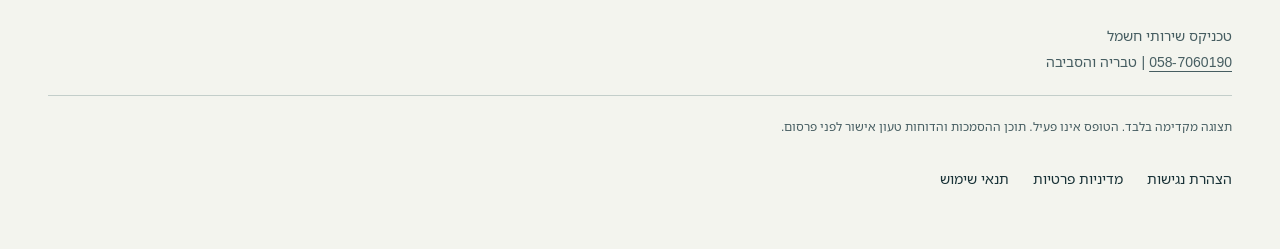
==== commit 345aab80: "Update accessibility.html" ====
--- a/accessibility.html
+++ b/accessibility.html
@@ -1,4 +1,4 @@
-<!DOCTYPE html><html lang="he" dir="rtl"><head><meta charset="utf-8"><meta name="viewport" content="width=device-width,initial-scale=1"><meta name="robots" content="noindex,nofollow"><meta name="description" content="התאמות נגישות שנבדקו, מגבלות ידועות ודרכי פנייה לטכניקס."><meta property="og:title" content="הצהרת נגישות | טכניקס"><meta property="og:description" content="התאמות נגישות שנבדקו, מגבלות ידועות ודרכי פנייה לטכניקס."><meta property="og:type" content="article"><meta http-equiv="Content-Security-Policy" content="default-src 'none'; img-src 'self' data:; font-src data:; style-src 'unsafe-inline'; script-src 'self' 'sha256-Ew1kDeP90vhSvUobf7gcWBq8SWU3jJ2t4q64LhmXhrE='; base-uri 'none'; form-action 'none'"><title>הצהרת נגישות | טכניקס</title><style>
+<!DOCTYPE html><html lang="he" dir="rtl"><head><meta charset="utf-8"><meta name="viewport" content="width=device-width,initial-scale=1"><meta name="robots" content="noindex,nofollow"><meta name="description" content="התאמות נגישות שנבדקו, מגבלות ידועות ודרכי פנייה לטכניקס."><meta property="og:title" content="הצהרת נגישות | טכניקס"><meta property="og:description" content="התאמות נגישות שנבדקו, מגבלות ידועות ודרכי פנייה לטכניקס."><meta property="og:type" content="article"><meta http-equiv="Content-Security-Policy" content="default-src 'none'; img-src 'self' data:; font-src data:; style-src 'self' 'unsafe-inline'; script-src 'self' 'sha256-Ew1kDeP90vhSvUobf7gcWBq8SWU3jJ2t4q64LhmXhrE='; base-uri 'none'; form-action 'none'"><title>הצהרת נגישות | טכניקס</title><style>
 /* Noto font redistribution license
 Format: https://www.debian.org/doc/packaging-manuals/copyright-format/1.0/
 Upstream-Name: Noto
@@ -278,10 +278,11 @@
 .brand-photo:nth-child(4){object-position:35% 50%}
 .site-header.is-scrolled::before{backdrop-filter:blur(10px);-webkit-backdrop-filter:blur(10px);background:linear-gradient(to bottom,rgba(230,235,229,.86) 0%,rgba(230,235,229,.82) 52%,rgba(230,235,229,.66) 68%,rgba(230,235,229,.34) 83%,rgba(230,235,229,0) 100%)}html{scroll-padding-top:150px}.skip{z-index:60}@media(max-width:1100px){html{scroll-padding-top:120px}}@font-face{font-family:Technix Hebrew;src:url('[data-uri]') format('truetype');font-weight:400;font-style:normal;font-display:swap}@font-face{font-family:Technix Hebrew;src:url('[data-uri]') format('truetype');font-weight:700;font-style:normal;font-display:swap}.site-footer.wrap{width:min(1184px,calc(100% - 96px));margin-inline:auto}@media(max-width:900px){.site-footer.wrap{width:calc(100% - 56px)}}@media(max-width:660px){.site-footer.wrap{width:calc(100% - 40px)}}
 .legal-page{max-width:850px;padding-block:40px 70px}.legal-page h1{margin-bottom:28px}.legal-page h2{margin-top:34px}.legal-page p{margin-block:15px}.footer-policies{display:flex;flex-wrap:wrap;gap:16px;font-size:13px}.asw-menu button:focus-visible,.asw-menu [role=button]:focus-visible,.asw-menu select:focus-visible,.asw-menu a:focus-visible{outline:3px solid #99462b!important;outline-offset:3px!important}.asw-menu{direction:rtl;font-family:Arial,sans-serif!important}.asw-menu-header,.asw-menu-reset-footer-btn{background:#172d32!important}.asw-menu-btn{background:#172d32!important;outline-color:#285e82!important}.asw-menu-btn:focus-visible{outline:4px solid #99462b!important}.asw-menu [data-key=readable-font] span{font-family:Arial,sans-serif!important}.technix-motion-off *, .technix-motion-off *::before,.technix-motion-off *::after{animation:none!important;transition:none!important;scroll-behavior:auto!important}.technix-motion-off .reviews-track{transform:none!important}.technix-motion-off .reviews.is-enhanced .reviews-window{overflow-x:auto!important}.technix-motion-off .reviews-group[aria-hidden=true]{display:none!important}
-.site-footer{padding-bottom:100px!important}</style></head><body><a class="skip" href="#main">דילוג לתוכן</a><header class="site-header wrap"><a class="brand" href="/" title="לראש הדף">
+.site-footer{padding-bottom:100px!important}</style><link rel="stylesheet" href="/design-polish.css">
+</head><body class="tx-legal"><a class="skip" href="#main">דילוג לתוכן</a><header class="site-header wrap"><a class="brand" href="/" title="לראש הדף">
 <img alt="" height="42" src="[data-uri]" width="42"/>
 <span><strong>טכניקס</strong><small dir="ltr" lang="en">TECHNIX</small></span>
-</a><button aria-controls="navigation" aria-expanded="false" class="menu-button" type="button" aria-label="פתיחת תפריט"><span class="menu-label">תפריט</span> <span aria-hidden="true">☰</span></button><nav aria-label="ניווט ראשי" id="navigation"><a href="/#about">אודות טכניקס</a><a href="/#services">שירותים</a><a href="/#process">אופן העבודה</a><a href="/#faq">שאלות נפוצות</a><a href="/guides">מדריכים</a><a href="/#contact">יצירת קשר</a></nav><div class="header-actions"><a class="header-phone" href="tel:+972587060190"><bdi>058-7060190</bdi><span class="sr-only"> חיוג לטכניקס</span></a><a class="button button-dark" href="https://wa.me/972587060190?text=%D7%A9%D7%9C%D7%95%D7%9D%2C+%D7%90%D7%A9%D7%9E%D7%97+%D7%9C%D7%A7%D7%91%D7%9C+%D7%A4%D7%A8%D7%98%D7%99%D7%9D+%D7%9C%D7%92%D7%91%D7%99+%D7%A9%D7%99%D7%A8%D7%95%D7%AA%D7%99+%D7%94%D7%97%D7%A9%D7%9E%D7%9C+%D7%A9%D7%9C+%D7%98%D7%9B%D7%A0%D7%99%D7%A7%D7%A1.">וואטסאפ <svg aria-hidden="true" class="wa-mark" focusable="false" height="20" viewbox="0 0 24 24" width="20"><path d="M20.5 3.5A11.8 11.8 0 0 0 12.1 0C5.5 0 .2 5.3.2 11.9c0 2.1.5 4.1 1.6 5.9L.1 24l6.4-1.7c1.7.9 3.6 1.4 5.6 1.4 6.6 0 11.9-5.3 11.9-11.9 0-3.2-1.2-6.1-3.5-8.3ZM12.1 21.7c-1.8 0-3.6-.5-5.1-1.4l-.4-.2-3.8 1 1-3.7-.3-.4A9.8 9.8 0 0 1 2 11.9C2 6.4 6.5 2 12.1 2a9.8 9.8 0 0 1 7 2.9 9.8 9.8 0 0 1 2.9 7c0 5.4-4.5 9.8-9.9 9.8Zm5.4-7.3c-.3-.1-1.8-.9-2.1-1-.3-.1-.5-.1-.7.2-.2.3-.8 1-.9 1.2-.2.2-.3.2-.6.1-1.7-.8-2.8-1.5-3.9-3.4-.3-.5.3-.4.9-1.6.1-.2 0-.4 0-.6l-1-2.3c-.2-.6-.5-.5-.7-.5h-.6c-.2 0-.6.1-.9.4-.3.3-1.1 1.1-1.1 2.6s1.1 2.9 1.3 3.1c.1.2 2.1 3.3 5.2 4.6 1.9.8 2.6.9 3.6.8.6-.1 1.8-.7 2-1.4.3-.7.3-1.3.2-1.4-.1-.2-.3-.3-.6-.4Z" fill="currentColor"></path></svg></a></div></header><main class="wrap legal-page" id="main"><h1>הצהרת נגישות</h1><p class="notice">טיוטה לבדיקת בעל העסק. פרטי המפעיל והמדיניות שטרם אושרו מסומנים בגוף העמוד. התצוגה אינה אישור משפטי או אישור נגישות מלא.</p><p>טכניקס שואפת לאפשר שימוש נוח באתר גם לאנשים עם מוגבלות. אנו פועלים לשיפור הנגישות ורואים חשיבות באפשרות לקרוא מידע ולפנות לקבלת שירות בדרכים שונות.</p>
+</a><button aria-controls="navigation" aria-expanded="false" class="menu-button" type="button" aria-label="פתיחת תפריט"><span class="menu-label">תפריט</span> <span aria-hidden="true">☰</span></button><nav aria-label="ניווט ראשי" id="navigation"><a href="/#about">אודות טכניקס</a><a href="/#services">שירותים</a><a href="/#process">אופן העבודה</a><a href="/#faq">שאלות נפוצות</a><a href="/guides">מדריכים</a><a href="/#contact">יצירת קשר</a><a class="menu-contact" href="tel:+972587060190">חיוג מהיר: <bdi>058-7060190</bdi></a><a class="menu-contact" href="https://wa.me/972587060190?text=%D7%A9%D7%9C%D7%95%D7%9D%2C+%D7%90%D7%A9%D7%9E%D7%97+%D7%9C%D7%A7%D7%91%D7%9C+%D7%A4%D7%A8%D7%98%D7%99%D7%9D+%D7%9C%D7%92%D7%91%D7%99+%D7%A9%D7%99%D7%A8%D7%95%D7%AA%D7%99+%D7%94%D7%97%D7%A9%D7%9E%D7%9C+%D7%A9%D7%9C+%D7%98%D7%9B%D7%A0%D7%99%D7%A7%D7%A1.">פנייה בוואטסאפ <svg aria-hidden="true" class="wa-mark" focusable="false" height="20" viewbox="0 0 24 24" width="20"><path d="M20.5 3.5A11.8 11.8 0 0 0 12.1 0C5.5 0 .2 5.3.2 11.9c0 2.1.5 4.1 1.6 5.9L.1 24l6.4-1.7c1.7.9 3.6 1.4 5.6 1.4 6.6 0 11.9-5.3 11.9-11.9 0-3.2-1.2-6.1-3.5-8.3ZM12.1 21.7c-1.8 0-3.6-.5-5.1-1.4l-.4-.2-3.8 1 1-3.7-.3-.4A9.8 9.8 0 0 1 2 11.9C2 6.4 6.5 2 12.1 2a9.8 9.8 0 0 1 7 2.9 9.8 9.8 0 0 1 2.9 7c0 5.4-4.5 9.8-9.9 9.8Zm5.4-7.3c-.3-.1-1.8-.9-2.1-1-.3-.1-.5-.1-.7.2-.2.3-.8 1-.9 1.2-.2.2-.3.2-.6.1-1.7-.8-2.8-1.5-3.9-3.4-.3-.5.3-.4.9-1.6.1-.2 0-.4 0-.6l-1-2.3c-.2-.6-.5-.5-.7-.5h-.6c-.2 0-.6.1-.9.4-.3.3-1.1 1.1-1.1 2.6s1.1 2.9 1.3 3.1c.1.2 2.1 3.3 5.2 4.6 1.9.8 2.6.9 3.6.8.6-.1 1.8-.7 2-1.4.3-.7.3-1.3.2-1.4-.1-.2-.3-.3-.6-.4Z" fill="currentColor"></path></svg></a></nav><div class="header-actions"><a class="header-phone" href="tel:+972587060190"><span>חיוג</span><bdi>058-7060190</bdi><span class="sr-only"> חיוג לטכניקס</span></a><a class="button button-dark" href="https://wa.me/972587060190?text=%D7%A9%D7%9C%D7%95%D7%9D%2C+%D7%90%D7%A9%D7%9E%D7%97+%D7%9C%D7%A7%D7%91%D7%9C+%D7%A4%D7%A8%D7%98%D7%99%D7%9D+%D7%9C%D7%92%D7%91%D7%99+%D7%A9%D7%99%D7%A8%D7%95%D7%AA%D7%99+%D7%94%D7%97%D7%A9%D7%9E%D7%9C+%D7%A9%D7%9C+%D7%98%D7%9B%D7%A0%D7%99%D7%A7%D7%A1.">וואטסאפ <svg aria-hidden="true" class="wa-mark" focusable="false" height="20" viewbox="0 0 24 24" width="20"><path d="M20.5 3.5A11.8 11.8 0 0 0 12.1 0C5.5 0 .2 5.3.2 11.9c0 2.1.5 4.1 1.6 5.9L.1 24l6.4-1.7c1.7.9 3.6 1.4 5.6 1.4 6.6 0 11.9-5.3 11.9-11.9 0-3.2-1.2-6.1-3.5-8.3ZM12.1 21.7c-1.8 0-3.6-.5-5.1-1.4l-.4-.2-3.8 1 1-3.7-.3-.4A9.8 9.8 0 0 1 2 11.9C2 6.4 6.5 2 12.1 2a9.8 9.8 0 0 1 7 2.9 9.8 9.8 0 0 1 2.9 7c0 5.4-4.5 9.8-9.9 9.8Zm5.4-7.3c-.3-.1-1.8-.9-2.1-1-.3-.1-.5-.1-.7.2-.2.3-.8 1-.9 1.2-.2.2-.3.2-.6.1-1.7-.8-2.8-1.5-3.9-3.4-.3-.5.3-.4.9-1.6.1-.2 0-.4 0-.6l-1-2.3c-.2-.6-.5-.5-.7-.5h-.6c-.2 0-.6.1-.9.4-.3.3-1.1 1.1-1.1 2.6s1.1 2.9 1.3 3.1c.1.2 2.1 3.3 5.2 4.6 1.9.8 2.6.9 3.6.8.6-.1 1.8-.7 2-1.4.3-.7.3-1.3.2-1.4-.1-.2-.3-.3-.6-.4Z" fill="currentColor"></path></svg></a></div></header><main class="wrap legal-page" id="main"><h1>הצהרת נגישות</h1><p class="notice">טיוטה לבדיקת בעל העסק. פרטי המפעיל והמדיניות שטרם אושרו מסומנים בגוף העמוד. התצוגה אינה אישור משפטי או אישור נגישות מלא.</p><p>טכניקס שואפת לאפשר שימוש נוח באתר גם לאנשים עם מוגבלות. אנו פועלים לשיפור הנגישות ורואים חשיבות באפשרות לקרוא מידע ולפנות לקבלת שירות בדרכים שונות.</p>
 <h2>התאמות שנבדקו באתר</h2>
 <p>בבדיקת התצוגה המקדימה נבדקו עשרת עמודי התצוגה: דף הבית, עמוד המדריכים, ארבעת המדריכים, עמוד המחקר ושלושת עמודי המדיניות. נמצאו שפת עמוד עברית וכיווניות מימין לשמאל, מבנה כותרות, אזור תוכן ראשי, קישור לדילוג לתוכן, שמות לקישורים ולכפתורים, ותוויות לשדות ההדגמה. האתר מותאם לתצוגת טלפון ולניווט באמצעות מקלדת. קיימת תמיכה בהעדפה להפחתת תנועה המוגדרת במערכת ההפעלה.</p>
 <p>באתר תפריט נגישות Sienna המאפשר התאמות תצוגה לפי בחירת המשתמש. בחירת ההתאמות נשמרת בדפדפן. התפריט הוא כלי עזר ואינו מחליף את התאמות האתר עצמו או טכנולוגיות מסייעות.</p>
@@ -293,7 +294,7 @@
 <p>נתקלתם בקושי? אפשר לפנות לטכניקס בטלפון 058-7060190 או בקישור הוואטסאפ באתר, ולציין באיזה עמוד ומה היה הקושי, ובמידת האפשר באיזה דפדפן או כלי עזר השתמשתם. אין צורך למסור מידע רפואי. נבחן את הפנייה וננסה לספק חלופה מתאימה.</p>
 <p>[לאישור בעל העסק: שם איש הקשר לנגישות וכתובת דוא"ל. אין להציג מינוי סטטוטורי של רכז נגישות ללא בירור.]</p>
 <p>לעסק אין קבלת קהל פיזית. ניתן לפנות באמצעות דרכי הקשר באתר.</p>
-<p>עדכון אחרון: 23 בנובמבר 2026. </p></main><footer class="wrap site-footer"><a class="brand" href="/"><img alt="" height="42" src="/technix-logo.svg" width="42"/><span><strong>טכניקס</strong><small dir="ltr" lang="en">TECHNIX</small></span></a><p>טכניקס שירותי חשמל<br/><a href="tel:+972587060190"><bdi>058-7060190</bdi></a> | טבריה והסביבה</p><small>תצוגה מקדימה בלבד. הטופס אינו פעיל. תוכן ההסמכות והדוחות טעון אישור לפני פרסום.</small><nav class="footer-policies" aria-label="מדיניות האתר"><a href="/accessibility">הצהרת נגישות</a><a href="/privacy">מדיניות פרטיות</a><a href="/terms">תנאי שימוש</a></nav></footer><script>
+<p>עדכון אחרון: 23 בנובמבר 2026. </p></main><footer class="wrap site-footer"><a class="brand" href="/"><img alt="" height="42" src="/technix-logo.svg" width="42"/><span><strong>טכניקס</strong><small dir="ltr" lang="en">TECHNIX</small></span></a><p>טכניקס שירותי חשמל<br/><a href="tel:+972587060190"><bdi>058-7060190</bdi></a> | טבריה והסביבה</p><small>תצוגה מקדימה בלבד. הטופס אינו פעיל. תוכן ההסמכות והדוחות טעון אישור לפני פרסום.</small><nav class="footer-links" aria-label="קישורים שימושיים"><a href="/#services">שירותים</a><a href="/guides">מדריכים</a><a href="/#about">אודות טכניקס</a><a href="/#contact">יצירת קשר</a></nav><nav class="footer-policies" aria-label="מדיניות האתר"><a href="/accessibility">הצהרת נגישות</a><a href="/privacy">מדיניות פרטיות</a><a href="/terms">תנאי שימוש</a></nav></footer><aside class="mobile-contact" aria-label="יצירת קשר מהירה" hidden><a class="button button-dark" href="https://wa.me/972587060190?text=%D7%A9%D7%9C%D7%95%D7%9D%2C+%D7%90%D7%A9%D7%9E%D7%97+%D7%9C%D7%A7%D7%91%D7%9C+%D7%A4%D7%A8%D7%98%D7%99%D7%9D+%D7%9C%D7%92%D7%91%D7%99+%D7%A9%D7%99%D7%A8%D7%95%D7%AA%D7%99+%D7%94%D7%97%D7%A9%D7%9E%D7%9C+%D7%A9%D7%9C+%D7%98%D7%9B%D7%A0%D7%99%D7%A7%D7%A1.">פנייה בוואטסאפ <svg aria-hidden="true" class="wa-mark" focusable="false" height="20" viewbox="0 0 24 24" width="20"><path d="M20.5 3.5A11.8 11.8 0 0 0 12.1 0C5.5 0 .2 5.3.2 11.9c0 2.1.5 4.1 1.6 5.9L.1 24l6.4-1.7c1.7.9 3.6 1.4 5.6 1.4 6.6 0 11.9-5.3 11.9-11.9 0-3.2-1.2-6.1-3.5-8.3ZM12.1 21.7c-1.8 0-3.6-.5-5.1-1.4l-.4-.2-3.8 1 1-3.7-.3-.4A9.8 9.8 0 0 1 2 11.9C2 6.4 6.5 2 12.1 2a9.8 9.8 0 0 1 7 2.9 9.8 9.8 0 0 1 2.9 7c0 5.4-4.5 9.8-9.9 9.8Zm5.4-7.3c-.3-.1-1.8-.9-2.1-1-.3-.1-.5-.1-.7.2-.2.3-.8 1-.9 1.2-.2.2-.3.2-.6.1-1.7-.8-2.8-1.5-3.9-3.4-.3-.5.3-.4.9-1.6.1-.2 0-.4 0-.6l-1-2.3c-.2-.6-.5-.5-.7-.5h-.6c-.2 0-.6.1-.9.4-.3.3-1.1 1.1-1.1 2.6s1.1 2.9 1.3 3.1c.1.2 2.1 3.3 5.2 4.6 1.9.8 2.6.9 3.6.8.6-.1 1.8-.7 2-1.4.3-.7.3-1.3.2-1.4-.1-.2-.3-.3-.6-.4Z" fill="currentColor"></path></svg></a><a class="button button-outline" href="tel:+972587060190">חיוג</a></aside><script>
 'use strict';
 
 document.documentElement.classList.add('js');
@@ -328,4 +329,5 @@
   }
 });
 
-</script><script defer src="/sienna-technix.js" data-asw-lang="he" data-asw-position="bottom-left"></script><script defer src="/accessibility-bridge.js"></script></body></html>
+</script><script defer src="/sienna-technix.js" data-asw-lang="he" data-asw-position="bottom-left"></script><script defer src="/accessibility-bridge.js"></script><script src="/design-polish.js" defer></script>
+</body></html>
--- a/design-polish.css
+++ b/design-polish.css
@@ -0,0 +1,26 @@
+/* Shared design roles, 24 Nov 2026. Existing brand palette and embedded fonts retained. */
+:root{--paper:#f3f4ee;--ink:#172d32;--blue:#285e82;--orange:#99462b;--muted:#465d61;--rule:#c3ceca;--light:#e6ebe5;--white:#fcfcf8;--section-space:88px;--reading:760px}
+html{scroll-padding-top:106px}body{font-family:'Technix Hebrew',Arial,sans-serif;font-size:17px;line-height:1.85}h1,h2,h3{font-family:inherit}h1,h2{font-weight:400;letter-spacing:-.04em}h1{font-size:clamp(32px,4.4vw,56px);line-height:1.3}h2{font-size:clamp(28px,3.3vw,42px);line-height:1.35}h3{font-size:23px;line-height:1.45}a,button{touch-action:manipulation}a:focus-visible,button:focus-visible,summary:focus-visible{outline:3px solid var(--orange);outline-offset:5px}button{font-family:inherit}img{max-width:100%}section[id]{scroll-margin-top:106px}.section-space{padding-block:var(--section-space)}.eyebrow{font-size:13px;line-height:1.7;letter-spacing:0}.draft-note{font-size:13px!important}
+/* Compact header: brand, navigation and one distinct contact action. */
+.site-header{display:flex;justify-content:space-between;align-items:center;gap:28px;min-height:84px;padding-block:8px;background:var(--light);border:0;isolation:isolate}.site-header>.brand{transform:none;flex:none}.site-header .brand strong{font-size:29px}.site-header .brand img{width:40px;height:40px}.site-header nav{display:flex;flex-wrap:nowrap;gap:22px;padding:0;margin:0;max-height:none;width:auto}.site-header nav a{display:flex;justify-content:center;min-height:48px;align-items:center;font-size:14px;white-space:nowrap;text-decoration:none;border:0;position:relative;padding-block:10px}.site-header nav a[aria-current]{color:var(--blue);box-shadow:inset 0 -2px var(--blue)}.site-header .header-actions{display:flex;flex:none}.site-header .header-actions>.button{display:none}.site-header .header-phone{display:inline-flex;gap:8px;background:var(--ink);color:var(--paper);padding:10px 18px;border-radius:999px;min-height:48px;font-size:13px;align-items:center}.site-header .header-phone:hover{background:var(--blue)}.site-header.is-scrolled{background:rgba(230,235,229,.97);box-shadow:0 3px 14px #172d3212}.site-header.is-scrolled::before{display:none}.menu-contact{display:none!important}.site-header .menu-button{display:none}.site-header .menu-button span{font-size:23px}
+.button,.cta a{display:inline-flex;align-items:center;justify-content:center;gap:12px;min-height:50px;font:700 15px/1.6 'Technix Hebrew',Arial,sans-serif;padding:12px 24px;border-radius:999px;text-decoration:none;border:1px solid var(--ink)}.button-dark{background:var(--ink);color:var(--paper)}.button-dark:hover{background:var(--blue);border-color:var(--blue)}.button-outline{background:transparent;color:var(--ink)}
+/* Hero is a real two-column composition, not a smaller stacked desktop image. */
+.hero.wrap{display:grid;grid-template-columns:minmax(0,1.22fr) minmax(0,1fr);column-gap:48px;align-items:center;padding-top:50px;padding-bottom:70px}.hero-copy{min-width:0}.hero h1{font-size:clamp(38px,4.8vw,66px);line-height:1.25;margin-top:22px;max-width:740px}.hero h1 br{display:none}.hero h1 span{display:block}.hero-bottom{display:block;margin-top:26px}.hero-bottom p{font-size:17px;max-width:510px}.hero-actions{display:flex;flex-wrap:wrap;gap:12px;margin-top:28px}.brand-gallery{margin:0;padding:0;align-self:center}.brand-scene{width:min(100%,460px)}.brand-photo-shade{filter:drop-shadow(0 8px 10px #0f20262f) drop-shadow(0 1px 2px #0f20262f)}
+/* Open layouts, measured spacing, no added card chrome. */
+.services-inner{padding-block:var(--section-space)}.services-grid{gap:36px 56px;margin-top:36px}.services-grid article{border-top:1px solid #728386;padding-top:18px}.service-number{position:static;opacity:1;font:400 18px/1.4 Georgia,serif;display:block;margin-bottom:14px;color:#e3b18e}.services-grid h3{font-size:24px}.services-grid p{font-size:16px;line-height:1.85;color:#d2dcda;margin-top:12px}.service-article-link{min-height:48px;gap:10px}.service-article-link::after{content:'←';font-family:Arial,sans-serif}.about{gap:64px;grid-template-columns:1fr 1.2fr}.about-copy>p:not(.lead){font-size:16px;max-width:none}.about-copy .lead{font-size:27px}.about .text-link{min-height:48px}.process-grid{gap:32px;margin-top:36px}.process-grid li{border-top:1px solid var(--rule);border-radius:0;padding:22px 0 0}.process-grid li>span{font:400 24px/1.4 Georgia,serif;color:var(--orange)}.process-grid p{font-size:16px;line-height:1.85}.clients{padding-block:48px}.client-grid{gap:18px}.client-card{border-radius:10px;min-height:142px;padding:20px}.client-card img{height:62px;max-width:165px}.client-card:last-child img{height:62px}.client-card span{font-size:13px}.contact-inner{display:block;padding-block:72px}.contact-title{max-width:850px}.contact-title h2{font-size:clamp(36px,4vw,52px)}.contact-title>p:not(.eyebrow){font-size:17px}.contact-actions{display:flex;flex-wrap:wrap;gap:14px}.contact-actions .button{min-width:220px}.contact-actions p{font-size:14px}
+/* One FAQ visual component across home and articles. Native details keeps keyboard semantics. */
+.faq-list{border-top:1px solid var(--rule)}.faq-list details{border:0;border-bottom:1px solid var(--rule);border-radius:0;margin:0;padding:0;background:transparent}.faq-list summary{display:flex;align-items:center;justify-content:space-between;gap:24px;list-style:none;font-size:21px;font-weight:700;line-height:1.6;padding:22px 0;min-height:80px;cursor:pointer}.faq-list summary::-webkit-details-marker{display:none}.faq-list summary::marker{content:''}.faq-icon{font:28px/1 Arial,sans-serif;color:var(--blue);width:28px;flex:none;text-align:center}.faq-list details[open] .faq-icon{transform:rotate(45deg)}.faq-list details[open]{background:#e6ebe54d}.faq-list details p,.faq details p{font-size:17px;line-height:1.85;max-width:850px;padding:0 0 24px;margin:0;color:var(--muted)}
+/* Manual review rail: one semantic set, no automatic movement or duplicate links. */
+.reviews{padding-block:54px}.reviews-heading h2{font-size:clamp(28px,3.3vw,42px)}.reviews-caption{font-size:17px;color:var(--muted)}.reviews-controls{display:flex;align-items:center;gap:12px;margin-top:20px}.reviews-controls button{width:48px;height:48px;border:1px solid var(--ink);background:transparent;border-radius:50%;color:var(--ink);font:22px Arial;cursor:pointer}.reviews-controls button:disabled{opacity:.35;cursor:default}.reviews-status{font-size:14px;color:var(--muted);font-variant-numeric:tabular-nums}.reviews-window,.reviews.is-enhanced .reviews-window{direction:rtl;overflow-x:auto;padding:0 0 16px;scroll-snap-type:x mandatory;scroll-behavior:smooth;max-width:1184px;width:calc(100% - 96px);margin:28px auto 0;scrollbar-width:thin}.reviews-track,.reviews.is-enhanced .reviews-track{display:block;width:100%;min-width:0;animation:none!important;transform:none!important}.reviews-group{display:flex;direction:rtl;gap:20px;padding:0;margin:0;list-style:none}.review-card{width:calc((100% - 40px)/3);flex:0 0 calc((100% - 40px)/3);min-height:250px;border:1px solid #c3ceca;border-radius:10px;padding:24px;scroll-snap-align:start;overflow-wrap:anywhere}.review-card blockquote{font-size:17px;line-height:1.85;margin:16px 0 20px}.review-author a{font-size:14px}.review-author div>span{font-size:13px;color:var(--muted)}.review-avatar{width:34px;height:34px}.review-excerpt{font-size:13px;line-height:1.7;margin-top:10px}.review-excerpt a{text-decoration:underline}.review-stars{color:var(--orange)}
+/* Shared content rhythm. All article elements use the same reading edge. */
+body.tx-article main.wrap{width:min(var(--reading),calc(100% - 48px));padding-top:36px}body.tx-article main>h1{max-width:none;font-size:clamp(32px,3.7vw,48px);margin:18px 0 24px}body.tx-article .lead{max-width:none;font-size:20px;line-height:1.8}body.tx-article .meta{font-size:14px;color:var(--muted)}body.tx-article .crumb{font-size:14px;line-height:1.8;margin-bottom:24px;gap:10px}body.tx-article .hero{max-width:none;margin:30px 0;display:block;padding:0;background:none}body.tx-article .hero img{aspect-ratio:16/6;object-fit:cover;object-position:center;border:0;border-radius:12px}body.tx-article .toc{display:block;max-width:none;padding:24px 28px;border-radius:8px;background:var(--light)}body.tx-article .toc h2{font-size:21px;margin:0}body.tx-article .toc a{display:inline-block;min-height:38px;padding-block:4px}body.tx-article .prose{max-width:none;font-size:18px;line-height:1.9}body.tx-article .prose h2{font-size:29px;font-weight:400;margin:42px 0 18px}body.tx-article .prose .faq-list h2{margin-bottom:12px}body.tx-article .prose .faq-list p{font-size:17px}body.tx-article .sources{margin-top:32px}body.tx-article .sources h2{font-size:24px}.sources li{padding-block:6px}.sources a::after{content:' ↗';font-family:Arial}.sources ul{padding-inline-start:22px}body.tx-article .cta{border-radius:12px;padding:30px;margin:40px 0}body.tx-article .cta h2{margin:0 0 16px;color:var(--paper);font-size:30px}body.tx-article .cta p{font-size:17px;color:var(--paper)}body.tx-article .cta a{background:var(--paper);color:var(--ink);font-size:15px;text-decoration:none;border:1px solid var(--paper)}body.tx-article .cta a:hover{background:#dce4de}.cta-actions{display:flex;flex-wrap:wrap;gap:12px}.related{list-style:none;padding:0}.related li{margin:0;border-bottom:1px solid var(--rule)}.related a{display:flex;align-items:center;justify-content:space-between;gap:20px;padding:15px 0;min-height:54px;text-decoration:none}.related a::after{content:'←';flex:none;font-family:Arial}.related a:hover{text-decoration:underline}.notice{color:var(--ink);font-size:15px;line-height:1.85}
+body.tx-guides main.wrap{width:min(1080px,calc(100% - 48px))}body.tx-guides h1{font-size:clamp(32px,4vw,52px)}body.tx-guides .grid{gap:28px}.card{border-radius:12px}.card div{padding:24px}.card h2{font-size:25px;font-weight:400;line-height:1.45;min-height:3em}.card p{font-size:17px}.card .eyebrow{font-size:13px;color:var(--orange)}.guide-read{display:inline-flex;align-items:center;gap:12px;min-height:48px;font-size:15px;font-weight:700;text-decoration:none}.guide-read::after{content:'←';font-family:Arial}
+main.legal-page{max-width:760px;padding-top:44px}main.legal-page h1{font-size:clamp(32px,4vw,48px);margin-top:0}main.legal-page h2{font-size:27px;font-weight:400;line-height:1.5;margin-top:32px}main.legal-page p{font-size:17px;line-height:1.9}
+/* Compact useful footer and a single mobile contact surface. */
+.site-footer{display:grid;grid-template-columns:1fr 1fr;align-items:start;gap:20px 40px;padding-top:44px;padding-bottom:48px!important}.site-footer>.brand{grid-column:1}.site-footer>p{font-size:14px;grid-column:1}.footer-links{grid-column:2;grid-row:1/3;display:flex;flex-wrap:wrap;gap:6px 20px;align-content:start}.footer-links a,.footer-policies a{min-height:44px;display:inline-flex;align-items:center;font-size:14px}.site-footer>small{grid-column:1/-1;grid-row:auto;font-size:12px;line-height:1.8;margin:0;padding-top:20px}.footer-policies{grid-column:1/-1;gap:6px 24px}.footer-links a:hover,.footer-policies a:hover{text-decoration:underline}.mobile-contact{display:none}.asw-menu button:focus-visible{outline:3px solid var(--orange)!important}
+@media(max-width:1150px){.site-header{display:grid;grid-template-columns:1fr auto;min-height:76px;padding:10px 24px;gap:0 16px}.site-header>.brand{grid-column:1;grid-row:1;justify-self:start}.js .site-header .menu-button{display:flex;grid-column:2;grid-row:1;min-width:48px;min-height:48px;align-items:center;justify-content:center;padding:8px;border:1px solid var(--rule);border-radius:50%;background:transparent;justify-self:end}.site-header .header-actions{display:none}.site-header nav,.js .site-header nav{grid-column:1/-1;grid-row:2;display:none;flex-direction:column;align-items:stretch;gap:0;width:100%;max-height:calc(100dvh - 110px);overflow:auto}.site-header nav.is-open,.js .site-header nav.is-open{display:flex}.site-header nav a{min-height:48px;justify-content:flex-start;border-top:1px solid var(--rule);font-size:16px}.site-header nav .menu-contact{display:flex!important;font-weight:700;color:var(--blue)}html:not(.js) .site-header nav{display:flex}.site-header .brand img{width:36px;height:36px}.site-header .brand strong{font-size:27px}.hero.wrap{column-gap:24px}.hero h1{font-size:clamp(36px,4.7vw,54px)}.site-header nav a[aria-current]{box-shadow:none;text-decoration:underline;text-underline-offset:6px}.site-header .menu-label{display:none}}
+@media(max-width:760px){:root{--section-space:56px}body{font-size:16px}.wrap{width:calc(100% - 40px)}.site-header{padding-inline:20px}.site-header .brand small{font-size:9px}.hero.wrap{grid-template-columns:1fr;padding-top:34px;padding-bottom:46px;gap:30px}.hero h1{font-size:clamp(34px,8.8vw,54px);line-height:1.3;margin-top:20px}.hero-bottom{margin-top:22px}.hero-bottom p{font-size:16px;line-height:1.85}.hero-actions{margin-top:24px;display:grid;grid-template-columns:1fr 1fr;gap:10px}.hero-actions .button{padding:12px 10px;font-size:14px;min-height:52px}.brand-gallery{margin:0}.brand-scene{width:min(100%,340px)}.services-grid{grid-template-columns:1fr;gap:28px;margin-top:28px}.services-grid h3{font-size:23px}.services-grid p{font-size:16px}.service-number{margin-bottom:10px}.about{grid-template-columns:1fr;gap:24px}.about-copy .lead{font-size:24px}.about-copy>p:not(.lead){font-size:16px}.process-grid{grid-template-columns:1fr;gap:24px}.process-grid h3{margin-top:12px}.process-grid p{margin-top:10px}.process-grid li>span{font-size:24px}.clients{padding-block:36px}.client-grid{grid-template-columns:1fr 1fr;gap:12px}.client-card{padding:16px 12px;min-height:130px}.client-card img,.client-card:last-child img{height:54px}.client-card span{font-size:12px}.faq{gap:24px}.faq-list summary,.faq summary{font-size:20px;padding:22px 0;min-height:78px;gap:18px}.faq-list details p,.faq details p{font-size:16px}.contact-inner{padding-block:54px}.contact-title>p:not(.eyebrow){font-size:16px}.contact-actions{flex-direction:column}.contact-actions .button{min-height:54px;font-size:16px;min-width:0}.reviews{padding-block:40px}.reviews-window,.reviews.is-enhanced .reviews-window{width:calc(100% - 40px);margin-top:24px}.reviews-group{gap:14px}.review-card{width:87%;flex-basis:87%;min-height:270px;padding:22px}.review-card blockquote{font-size:17px}.reviews-controls{margin-top:18px}.reviews-caption{font-size:16px}.reviews-status{font-size:13px}.review-author a{font-size:13px}.review-author div>span{font-size:12px}body.tx-article main.wrap{width:calc(100% - 40px);padding-top:26px}body.tx-article main>h1{font-size:clamp(30px,7.9vw,40px)}body.tx-article .lead{font-size:18px}body.tx-article .prose{font-size:17px;line-height:1.9}body.tx-article .prose h2{font-size:27px;margin-top:32px}body.tx-article .hero{margin:26px 0}body.tx-article .hero img{aspect-ratio:16/8}body.tx-article .toc{padding:20px}.toc li{padding:4px 0}body.tx-article .toc a{min-height:44px}body.tx-article .cta{padding:24px}body.tx-article .cta h2{font-size:27px}.cta-actions{flex-direction:column}.cta-actions a{width:100%}body.tx-guides main.wrap{width:calc(100% - 40px)}body.tx-guides .grid{grid-template-columns:1fr;gap:24px}.card h2{min-height:0;font-size:24px}.card p{font-size:16px}.card div{padding:22px}.card img{aspect-ratio:16/8}.site-footer{grid-template-columns:1fr;gap:18px;padding-bottom:112px!important}.site-footer>.brand,.site-footer>p,.footer-links,.site-footer>small,.footer-policies{grid-column:1;grid-row:auto}.footer-links{gap:4px 20px;border-top:1px solid var(--rule);padding-top:12px}.footer-policies{gap:4px 20px}.site-footer .brand strong{font-size:25px}.mobile-contact:not([hidden]){display:grid;grid-template-columns:1fr 1fr;gap:10px;position:fixed;bottom:0;inset-inline:0;padding:10px 16px calc(10px + env(safe-area-inset-bottom));background:rgba(243,244,238,.98);border-top:1px solid var(--rule);z-index:40;box-shadow:0 -3px 16px #172d3212}.mobile-contact a{min-height:48px;padding:10px 12px;font-size:15px}.tx-dock-visible .asw-menu-btn{bottom:calc(90px + env(safe-area-inset-bottom))!important}.mobile-contact[hidden]{display:none}.legal-page p{font-size:16px}html{scroll-padding-top:96px}section[id]{scroll-margin-top:96px}}
+@media(prefers-reduced-motion:reduce){html,.reviews-window{scroll-behavior:auto!important}.brand-photo{animation:none!important;transition:none!important}}
+@media print{.mobile-contact,.site-header,.site-footer,.reviews-controls,.asw-container{display:none!important}body{font-size:12pt}.faq-list details p{display:block}.hero.wrap{display:block}.brand-gallery{max-width:260px}}
+
+.reviews-controls{max-width:1184px;width:calc(100% - 96px);margin-inline:auto}.hero-actions .button-outline{gap:8px}.menu-contact .wa-mark{margin-inline-end:10px}.site-header nav.is-open{padding-top:8px}.site-header nav .menu-contact{align-items:center;gap:10px}@media(max-width:760px){.reviews-controls{width:calc(100% - 40px)}.hero-actions .button{white-space:nowrap}.mobile-contact a{white-space:nowrap}.site-header{width:100%;margin:0}}
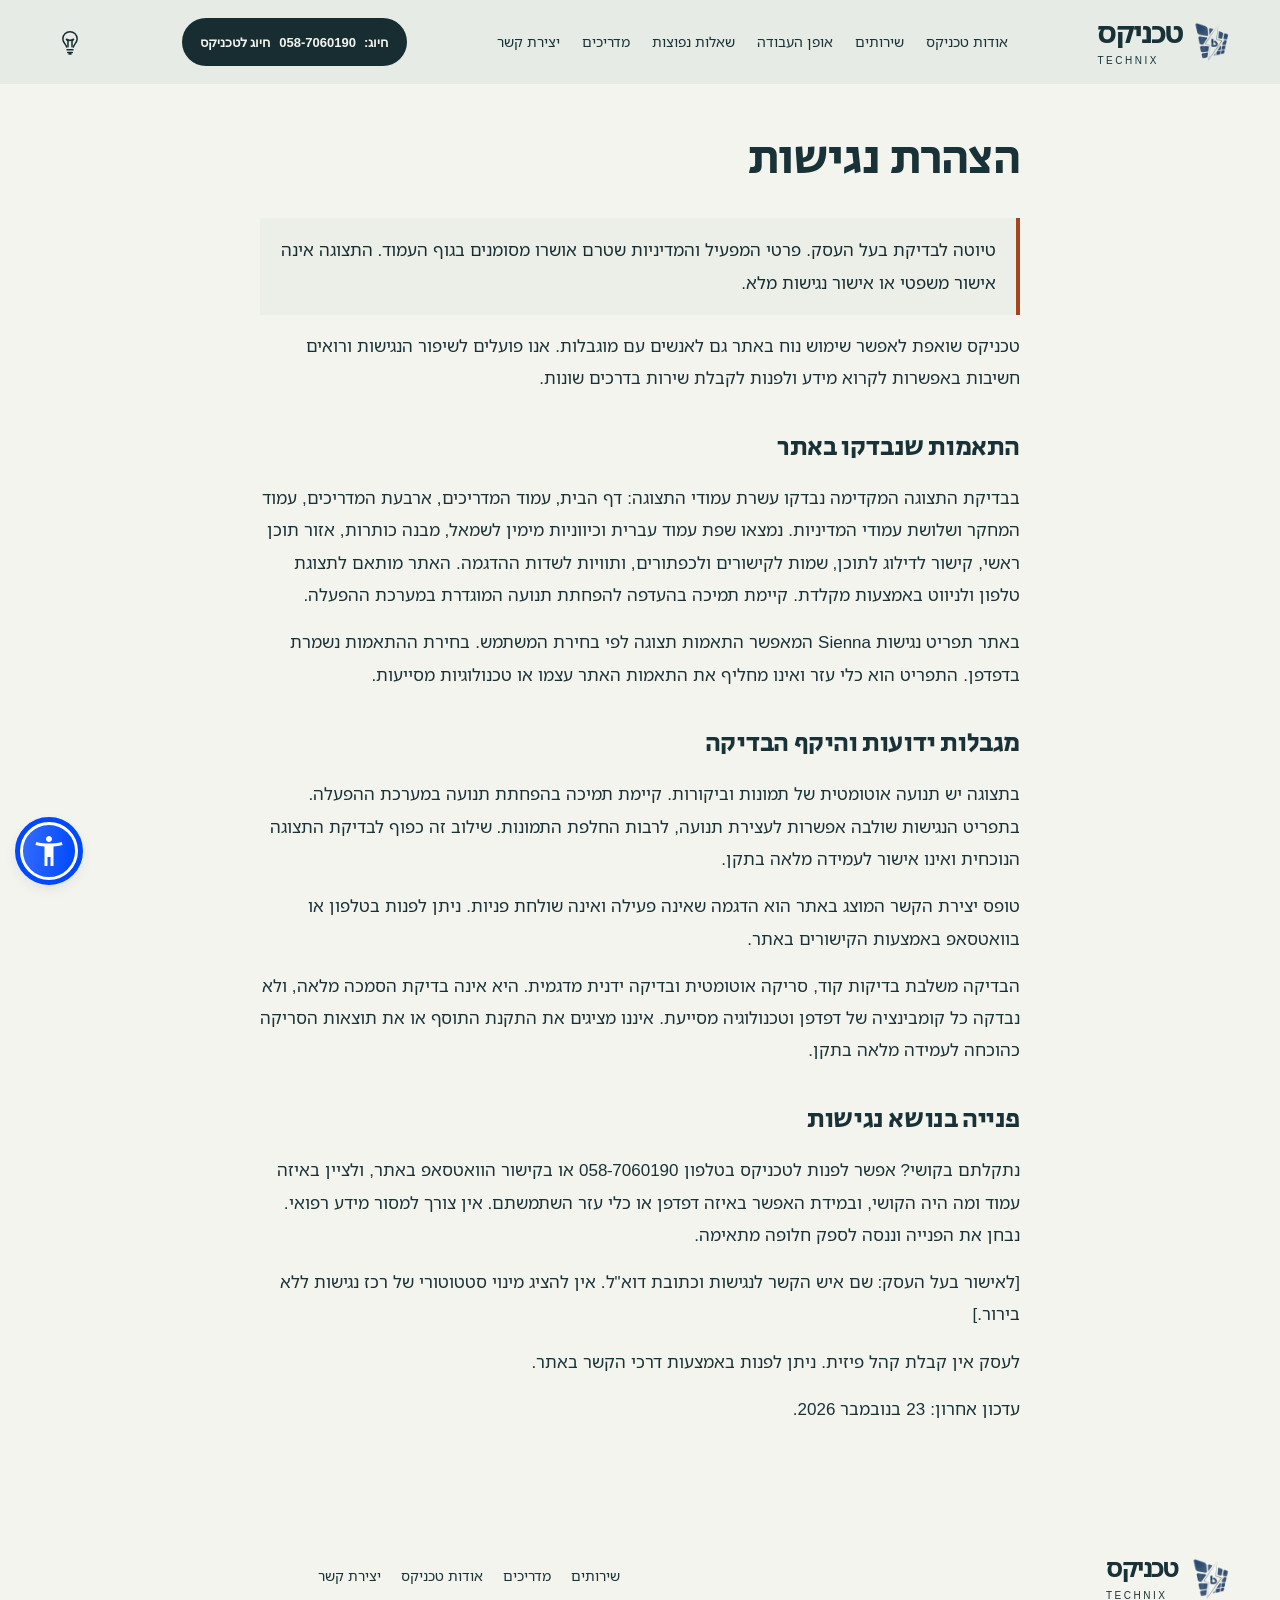
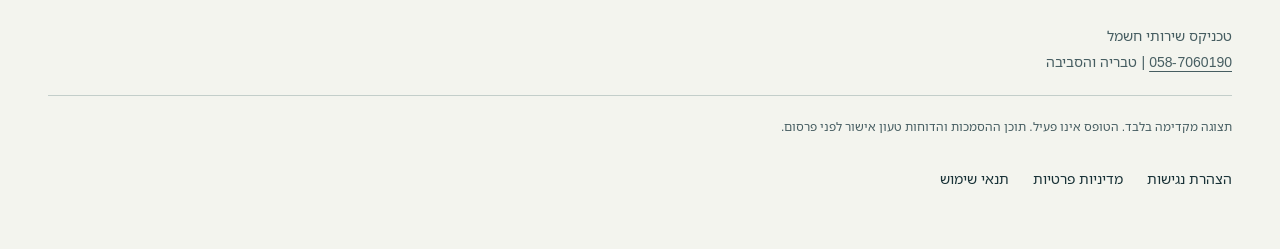
==== commit f8aa9541: "Add favicon to inner pages" ====
--- a/accessibility.html
+++ b/accessibility.html
@@ -1,4 +1,5 @@
-<!DOCTYPE html><html lang="he" dir="rtl"><head><meta charset="utf-8"><meta name="viewport" content="width=device-width,initial-scale=1"><meta name="robots" content="noindex,nofollow"><meta name="description" content="התאמות נגישות שנבדקו, מגבלות ידועות ודרכי פנייה לטכניקס."><meta property="og:title" content="הצהרת נגישות | טכניקס"><meta property="og:description" content="התאמות נגישות שנבדקו, מגבלות ידועות ודרכי פנייה לטכניקס."><meta property="og:type" content="article"><meta http-equiv="Content-Security-Policy" content="default-src 'none'; img-src 'self' data:; font-src data:; style-src 'self' 'unsafe-inline'; script-src 'self' 'sha256-Ew1kDeP90vhSvUobf7gcWBq8SWU3jJ2t4q64LhmXhrE='; base-uri 'none'; form-action 'none'"><title>הצהרת נגישות | טכניקס</title><style>
+<!DOCTYPE html><html lang="he" dir="rtl"><head><meta charset="utf-8"><meta name="viewport" content="width=device-width,initial-scale=1"><meta name="robots" content="noindex,nofollow"><meta name="description" content="התאמות נגישות שנבדקו, מגבלות ידועות ודרכי פנייה לטכניקס."><meta property="og:title" content="הצהרת נגישות | טכניקס"><meta property="og:description" content="התאמות נגישות שנבדקו, מגבלות ידועות ודרכי פנייה לטכניקס."><meta property="og:type" content="article"><meta http-equiv="Content-Security-Policy" content="default-src 'none'; img-src 'self' data:; font-src data:; style-src 'self' 'unsafe-inline'; script-src 'self' 'sha256-Ew1kDeP90vhSvUobf7gcWBq8SWU3jJ2t4q64LhmXhrE='; base-uri 'none'; form-action 'none'"><title>הצהרת נגישות | טכניקס</title>
+<link href="[data-uri]" rel="icon"/><style>
 /* Noto font redistribution license
 Format: https://www.debian.org/doc/packaging-manuals/copyright-format/1.0/
 Upstream-Name: Noto
--- a/design-polish.css
+++ b/design-polish.css
@@ -2,7 +2,7 @@
 :root{--paper:#f3f4ee;--ink:#172d32;--blue:#285e82;--orange:#99462b;--muted:#465d61;--rule:#c3ceca;--light:#e6ebe5;--white:#fcfcf8;--section-space:88px;--reading:760px}
 html{scroll-padding-top:106px}body{font-family:'Technix Hebrew',Arial,sans-serif;font-size:17px;line-height:1.85}h1,h2,h3{font-family:inherit}h1,h2{font-weight:400;letter-spacing:-.04em}h1{font-size:clamp(32px,4.4vw,56px);line-height:1.3}h2{font-size:clamp(28px,3.3vw,42px);line-height:1.35}h3{font-size:23px;line-height:1.45}a,button{touch-action:manipulation}a:focus-visible,button:focus-visible,summary:focus-visible{outline:3px solid var(--orange);outline-offset:5px}button{font-family:inherit}img{max-width:100%}section[id]{scroll-margin-top:106px}.section-space{padding-block:var(--section-space)}.eyebrow{font-size:13px;line-height:1.7;letter-spacing:0}.draft-note{font-size:13px!important}
 /* Compact header: brand, navigation and one distinct contact action. */
-.site-header{display:flex;justify-content:space-between;align-items:center;gap:28px;min-height:84px;padding-block:8px;background:var(--light);border:0;isolation:isolate}.site-header>.brand{transform:none;flex:none}.site-header .brand strong{font-size:29px}.site-header .brand img{width:40px;height:40px}.site-header nav{display:flex;flex-wrap:nowrap;gap:22px;padding:0;margin:0;max-height:none;width:auto}.site-header nav a{display:flex;justify-content:center;min-height:48px;align-items:center;font-size:14px;white-space:nowrap;text-decoration:none;border:0;position:relative;padding-block:10px}.site-header nav a[aria-current]{color:var(--blue);box-shadow:inset 0 -2px var(--blue)}.site-header .header-actions{display:flex;flex:none}.site-header .header-actions>.button{display:none}.site-header .header-phone{display:inline-flex;gap:8px;background:var(--ink);color:var(--paper);padding:10px 18px;border-radius:999px;min-height:48px;font-size:13px;align-items:center}.site-header .header-phone:hover{background:var(--blue)}.site-header.is-scrolled{background:rgba(230,235,229,.97);box-shadow:0 3px 14px #172d3212}.site-header.is-scrolled::before{display:none}.menu-contact{display:none!important}.site-header .menu-button{display:none}.site-header .menu-button span{font-size:23px}
+.site-header{display:flex;justify-content:space-between;align-items:center;gap:28px;min-height:84px;padding-block:8px;background:var(--light);border:0;isolation:isolate}.site-header>.brand{transform:none;flex:none}.site-header .brand strong{font-size:29px}.site-header .brand img{width:40px;height:40px}.site-header nav{display:flex;flex-wrap:nowrap;gap:22px;padding:0;margin:0;max-height:none;width:auto}.site-header nav a{display:flex;justify-content:center;min-height:48px;align-items:center;font-size:14px;white-space:nowrap;text-decoration:none;border:0;position:relative;padding-block:10px}.site-header nav a[aria-current]{color:var(--blue);box-shadow:inset 0 -2px var(--blue)}.site-header .header-actions{display:flex;flex:none}.site-header .header-actions>.button{display:none}.site-header .header-phone{display:inline-flex;gap:8px;background:var(--ink);color:var(--paper);padding:10px 18px;border-radius:999px;min-height:48px;font-size:13px;align-items:center}.site-header .header-phone:hover{background:var(--blue)}.site-header.is-scrolled{background:transparent;box-shadow:none}.menu-contact{display:none!important}.site-header .menu-button{display:none}.site-header .menu-button span{font-size:23px}
 .button,.cta a{display:inline-flex;align-items:center;justify-content:center;gap:12px;min-height:50px;font:700 15px/1.6 'Technix Hebrew',Arial,sans-serif;padding:12px 24px;border-radius:999px;text-decoration:none;border:1px solid var(--ink)}.button-dark{background:var(--ink);color:var(--paper)}.button-dark:hover{background:var(--blue);border-color:var(--blue)}.button-outline{background:transparent;color:var(--ink)}
 /* Hero is a real two-column composition, not a smaller stacked desktop image. */
 .hero.wrap{display:grid;grid-template-columns:minmax(0,1.22fr) minmax(0,1fr);column-gap:48px;align-items:center;padding-top:50px;padding-bottom:70px}.hero-copy{min-width:0}.hero h1{font-size:clamp(38px,4.8vw,66px);line-height:1.25;margin-top:22px;max-width:740px}.hero h1 br{display:none}.hero h1 span{display:block}.hero-bottom{display:block;margin-top:26px}.hero-bottom p{font-size:17px;max-width:510px}.hero-actions{display:flex;flex-wrap:wrap;gap:12px;margin-top:28px}.brand-gallery{margin:0;padding:0;align-self:center}.brand-scene{width:min(100%,460px)}.brand-photo-shade{filter:drop-shadow(0 8px 10px #0f20262f) drop-shadow(0 1px 2px #0f20262f)}
@@ -18,9 +18,215 @@
 main.legal-page{max-width:760px;padding-top:44px}main.legal-page h1{font-size:clamp(32px,4vw,48px);margin-top:0}main.legal-page h2{font-size:27px;font-weight:400;line-height:1.5;margin-top:32px}main.legal-page p{font-size:17px;line-height:1.9}
 /* Compact useful footer and a single mobile contact surface. */
 .site-footer{display:grid;grid-template-columns:1fr 1fr;align-items:start;gap:20px 40px;padding-top:44px;padding-bottom:48px!important}.site-footer>.brand{grid-column:1}.site-footer>p{font-size:14px;grid-column:1}.footer-links{grid-column:2;grid-row:1/3;display:flex;flex-wrap:wrap;gap:6px 20px;align-content:start}.footer-links a,.footer-policies a{min-height:44px;display:inline-flex;align-items:center;font-size:14px}.site-footer>small{grid-column:1/-1;grid-row:auto;font-size:12px;line-height:1.8;margin:0;padding-top:20px}.footer-policies{grid-column:1/-1;gap:6px 24px}.footer-links a:hover,.footer-policies a:hover{text-decoration:underline}.mobile-contact{display:none}.asw-menu button:focus-visible{outline:3px solid var(--orange)!important}
-@media(max-width:1150px){.site-header{display:grid;grid-template-columns:1fr auto;min-height:76px;padding:10px 24px;gap:0 16px}.site-header>.brand{grid-column:1;grid-row:1;justify-self:start}.js .site-header .menu-button{display:flex;grid-column:2;grid-row:1;min-width:48px;min-height:48px;align-items:center;justify-content:center;padding:8px;border:1px solid var(--rule);border-radius:50%;background:transparent;justify-self:end}.site-header .header-actions{display:none}.site-header nav,.js .site-header nav{grid-column:1/-1;grid-row:2;display:none;flex-direction:column;align-items:stretch;gap:0;width:100%;max-height:calc(100dvh - 110px);overflow:auto}.site-header nav.is-open,.js .site-header nav.is-open{display:flex}.site-header nav a{min-height:48px;justify-content:flex-start;border-top:1px solid var(--rule);font-size:16px}.site-header nav .menu-contact{display:flex!important;font-weight:700;color:var(--blue)}html:not(.js) .site-header nav{display:flex}.site-header .brand img{width:36px;height:36px}.site-header .brand strong{font-size:27px}.hero.wrap{column-gap:24px}.hero h1{font-size:clamp(36px,4.7vw,54px)}.site-header nav a[aria-current]{box-shadow:none;text-decoration:underline;text-underline-offset:6px}.site-header .menu-label{display:none}}
+@media(max-width:1150px){.site-header{display:grid;grid-template-columns:1fr auto;min-height:76px;padding:10px 24px;gap:0 16px}.site-header>.brand{grid-column:1;grid-row:1;justify-self:start}.site-header .menu-button,.js .site-header .menu-button{display:flex;grid-column:2;grid-row:1;min-width:48px;min-height:48px;align-items:center;justify-content:center;padding:8px 0;border:0;border-radius:0;background:transparent;justify-self:end}.site-header .header-actions{display:none}.site-header nav,.js .site-header nav{grid-column:1/-1;grid-row:2;display:none;flex-direction:column;align-items:stretch;gap:0;width:100%;max-height:calc(100dvh - 110px);overflow:auto}.site-header nav.is-open,.js .site-header nav.is-open{display:flex}.site-header nav a{min-height:48px;justify-content:flex-start;border-top:1px solid var(--rule);font-size:16px}.site-header nav .menu-contact{display:flex!important;font-weight:700;color:var(--blue)}.site-header .brand img{width:36px;height:36px}.site-header .brand strong{font-size:27px}.hero.wrap{column-gap:24px}.hero h1{font-size:clamp(36px,4.7vw,54px)}.site-header nav a[aria-current]{box-shadow:none;text-decoration:underline;text-underline-offset:6px}.site-header .menu-label{display:none}}
 @media(max-width:760px){:root{--section-space:56px}body{font-size:16px}.wrap{width:calc(100% - 40px)}.site-header{padding-inline:20px}.site-header .brand small{font-size:9px}.hero.wrap{grid-template-columns:1fr;padding-top:34px;padding-bottom:46px;gap:30px}.hero h1{font-size:clamp(34px,8.8vw,54px);line-height:1.3;margin-top:20px}.hero-bottom{margin-top:22px}.hero-bottom p{font-size:16px;line-height:1.85}.hero-actions{margin-top:24px;display:grid;grid-template-columns:1fr 1fr;gap:10px}.hero-actions .button{padding:12px 10px;font-size:14px;min-height:52px}.brand-gallery{margin:0}.brand-scene{width:min(100%,340px)}.services-grid{grid-template-columns:1fr;gap:28px;margin-top:28px}.services-grid h3{font-size:23px}.services-grid p{font-size:16px}.service-number{margin-bottom:10px}.about{grid-template-columns:1fr;gap:24px}.about-copy .lead{font-size:24px}.about-copy>p:not(.lead){font-size:16px}.process-grid{grid-template-columns:1fr;gap:24px}.process-grid h3{margin-top:12px}.process-grid p{margin-top:10px}.process-grid li>span{font-size:24px}.clients{padding-block:36px}.client-grid{grid-template-columns:1fr 1fr;gap:12px}.client-card{padding:16px 12px;min-height:130px}.client-card img,.client-card:last-child img{height:54px}.client-card span{font-size:12px}.faq{gap:24px}.faq-list summary,.faq summary{font-size:20px;padding:22px 0;min-height:78px;gap:18px}.faq-list details p,.faq details p{font-size:16px}.contact-inner{padding-block:54px}.contact-title>p:not(.eyebrow){font-size:16px}.contact-actions{flex-direction:column}.contact-actions .button{min-height:54px;font-size:16px;min-width:0}.reviews{padding-block:40px}.reviews-window,.reviews.is-enhanced .reviews-window{width:calc(100% - 40px);margin-top:24px}.reviews-group{gap:14px}.review-card{width:87%;flex-basis:87%;min-height:270px;padding:22px}.review-card blockquote{font-size:17px}.reviews-controls{margin-top:18px}.reviews-caption{font-size:16px}.reviews-status{font-size:13px}.review-author a{font-size:13px}.review-author div>span{font-size:12px}body.tx-article main.wrap{width:calc(100% - 40px);padding-top:26px}body.tx-article main>h1{font-size:clamp(30px,7.9vw,40px)}body.tx-article .lead{font-size:18px}body.tx-article .prose{font-size:17px;line-height:1.9}body.tx-article .prose h2{font-size:27px;margin-top:32px}body.tx-article .hero{margin:26px 0}body.tx-article .hero img{aspect-ratio:16/8}body.tx-article .toc{padding:20px}.toc li{padding:4px 0}body.tx-article .toc a{min-height:44px}body.tx-article .cta{padding:24px}body.tx-article .cta h2{font-size:27px}.cta-actions{flex-direction:column}.cta-actions a{width:100%}body.tx-guides main.wrap{width:calc(100% - 40px)}body.tx-guides .grid{grid-template-columns:1fr;gap:24px}.card h2{min-height:0;font-size:24px}.card p{font-size:16px}.card div{padding:22px}.card img{aspect-ratio:16/8}.site-footer{grid-template-columns:1fr;gap:18px;padding-bottom:112px!important}.site-footer>.brand,.site-footer>p,.footer-links,.site-footer>small,.footer-policies{grid-column:1;grid-row:auto}.footer-links{gap:4px 20px;border-top:1px solid var(--rule);padding-top:12px}.footer-policies{gap:4px 20px}.site-footer .brand strong{font-size:25px}.mobile-contact:not([hidden]){display:grid;grid-template-columns:1fr 1fr;gap:10px;position:fixed;bottom:0;inset-inline:0;padding:10px 16px calc(10px + env(safe-area-inset-bottom));background:rgba(243,244,238,.98);border-top:1px solid var(--rule);z-index:40;box-shadow:0 -3px 16px #172d3212}.mobile-contact a{min-height:48px;padding:10px 12px;font-size:15px}.tx-dock-visible .asw-menu-btn{bottom:calc(90px + env(safe-area-inset-bottom))!important}.mobile-contact[hidden]{display:none}.legal-page p{font-size:16px}html{scroll-padding-top:96px}section[id]{scroll-margin-top:96px}}
 @media(prefers-reduced-motion:reduce){html,.reviews-window{scroll-behavior:auto!important}.brand-photo{animation:none!important;transition:none!important}}
 @media print{.mobile-contact,.site-header,.site-footer,.reviews-controls,.asw-container{display:none!important}body{font-size:12pt}.faq-list details p{display:block}.hero.wrap{display:block}.brand-gallery{max-width:260px}}
 
 .reviews-controls{max-width:1184px;width:calc(100% - 96px);margin-inline:auto}.hero-actions .button-outline{gap:8px}.menu-contact .wa-mark{margin-inline-end:10px}.site-header nav.is-open{padding-top:8px}.site-header nav .menu-contact{align-items:center;gap:10px}@media(max-width:760px){.reviews-controls{width:calc(100% - 40px)}.hero-actions .button{white-space:nowrap}.mobile-contact a{white-space:nowrap}.site-header{width:100%;margin:0}}
+
+@media(scripting:none) and (max-width:1150px){.site-header nav{display:flex}.site-header .menu-button{display:none}}
+@media(max-width:319px){.hero-actions{grid-template-columns:1fr}.mobile-contact:not([hidden]){gap:6px;padding-inline:8px}.mobile-contact a{font-size:12px;padding-inline:6px}.client-grid{grid-template-columns:1fr}.review-card{padding:16px}.site-header{padding-inline:12px}.site-header .brand strong{font-size:23px}.site-header .brand img{width:28px;height:28px}.hero h1{font-size:28px}.site-footer .brand{gap:6px}}
+
+/* Plain, mirrored review arrows with equal geometry and full touch targets. */
+.reviews-controls button{border:0;border-radius:0;padding:12px;display:inline-flex;align-items:center;justify-content:center;flex:0 0 48px;background:transparent}.reviews-controls button::before{content:"";display:block;width:24px;height:24px;background:currentColor;clip-path:polygon(0 45%,68% 45%,41% 18%,49% 10%,90% 50%,49% 90%,41% 82%,68% 55%,0 55%)}.reviews-controls button[data-review-next]::before{transform:scaleX(-1)}.reviews-controls button{font-size:0}.reviews-controls button:focus-visible{outline:3px solid var(--orange);outline-offset:3px}
+
+/* Continue each photograph through the lightning while keeping the original mark above. */
+.brand-photo-window{mask-image:url("/technix-photo-mask.svg"),url("data:image/svg+xml,%3Csvg xmlns=%27http://www.w3.org/2000/svg%27 viewBox=%270 0 384 384%27%3E%3Cpath d=%27M252 24L235 168L287 181L155 364L177 226L126 211Z%27/%3E%3C/svg%3E");-webkit-mask-image:url("/technix-photo-mask.svg"),url("data:image/svg+xml,%3Csvg xmlns=%27http://www.w3.org/2000/svg%27 viewBox=%270 0 384 384%27%3E%3Cpath d=%27M252 24L235 168L287 181L155 364L177 226L126 211Z%27/%3E%3C/svg%3E")}
+
+/* Close the original open upper lightning tip. */
+.brand-scene::after{content:"";position:absolute;inset:0;pointer-events:none;background:url("data:image/svg+xml,%3Csvg xmlns=%27http://www.w3.org/2000/svg%27 viewBox=%270 0 384 384%27%3E%3Cpath d=%27M237 46L252 24L248 57%27 fill=%27none%27 stroke=%27%234b5b6c%27 stroke-width=%271.2%27 stroke-linejoin=%27miter%27 stroke-miterlimit=%2710%27/%3E%3C/svg%3E") center/contain no-repeat}
+
+/* Desktop reviews keep native scrolling without a visible scrollbar. */
+@media(min-width:769px){.reviews-window,.reviews.is-enhanced .reviews-window{scrollbar-width:none}.reviews-window::-webkit-scrollbar{display:none}}
+
+/* The header call button stays unadorned on hover. */
+.header-phone,.header-phone:hover,.header-phone:focus{ text-decoration:none }
+
+/* Selected heading face. Secular One is licensed under SIL OFL 1.1; copyright 2016 The Secular One Project Authors. Full license: https://github.com/google/fonts/blob/main/ofl/secularone/OFL.txt */
+@font-face{font-family:"Technix Secular";font-style:normal;font-weight:400;font-display:swap;src:url("[data-uri]") format("truetype")}
+h1,h2,h3,.hero h1,.services-grid h3,.about-copy .lead{font-family:"Technix Secular","Technix Hebrew",Arial,sans-serif;font-weight:400;font-synthesis:none;letter-spacing:-.015em}
+.hero h1{font-size:clamp(36px,4.3vw,60px);line-height:1.22}h2{line-height:1.3}h3{line-height:1.4}
+@media(max-width:1150px){.hero h1{font-size:clamp(34px,4.3vw,50px)}}
+@media(max-width:760px){.hero h1{font-size:clamp(32px,8.4vw,48px);line-height:1.3}}
+/* Open client-logo row, with the contrast-adjusted Amarel mark for a light background. */
+.client-grid{align-items:center;gap:24px}.client-card,.client-card:nth-child(2),.client-card:hover{background:transparent;border:0;border-radius:0;box-shadow:none;min-height:116px;padding:12px 8px}.client-card:nth-child(2) span{color:var(--ink)}.client-card:nth-child(2) img{content:url("[data-uri]")}
+@media(max-width:760px){.client-grid{gap:24px 16px}.client-card{min-height:112px;padding:8px 4px}}
+
+/*
+Copyright 2016 The Secular One Project Authors (https://github.com/googlefonts/secular)
+
+This Font Software is licensed under the SIL Open Font License, Version 1.1.
+This license is copied below, and is also available with a FAQ at:
+https://scripts.sil.org/OFL
+
+
+-----------------------------------------------------------
+SIL OPEN FONT LICENSE Version 1.1 - 26 February 2007
+-----------------------------------------------------------
+
+PREAMBLE
+The goals of the Open Font License (OFL) are to stimulate worldwide
+development of collaborative font projects, to support the font creation
+efforts of academic and linguistic communities, and to provide a free and
+open framework in which fonts may be shared and improved in partnership
+with others.
+
+The OFL allows the licensed fonts to be used, studied, modified and
+redistributed freely as long as they are not sold by themselves. The
+fonts, including any derivative works, can be bundled, embedded, 
+redistributed and/or sold with any software provided that any reserved
+names are not used by derivative works. The fonts and derivatives,
+however, cannot be released under any other type of license. The
+requirement for fonts to remain under this license does not apply
+to any document created using the fonts or their derivatives.
+
+DEFINITIONS
+"Font Software" refers to the set of files released by the Copyright
+Holder(s) under this license and clearly marked as such. This may
+include source files, build scripts and documentation.
+
+"Reserved Font Name" refers to any names specified as such after the
+copyright statement(s).
+
+"Original Version" refers to the collection of Font Software components as
+distributed by the Copyright Holder(s).
+
+"Modified Version" refers to any derivative made by adding to, deleting,
+or substituting -- in part or in whole -- any of the components of the
+Original Version, by changing formats or by porting the Font Software to a
+new environment.
+
+"Author" refers to any designer, engineer, programmer, technical
+writer or other person who contributed to the Font Software.
+
+PERMISSION & CONDITIONS
+Permission is hereby granted, free of charge, to any person obtaining
+a copy of the Font Software, to use, study, copy, merge, embed, modify,
+redistribute, and sell modified and unmodified copies of the Font
+Software, subject to the following conditions:
+
+1) Neither the Font Software nor any of its individual components,
+in Original or Modified Versions, may be sold by itself.
+
+2) Original or Modified Versions of the Font Software may be bundled,
+redistributed and/or sold with any software, provided that each copy
+contains the above copyright notice and this license. These can be
+included either as stand-alone text files, human-readable headers or
+in the appropriate machine-readable metadata fields within text or
+binary files as long as those fields can be easily viewed by the user.
+
+3) No Modified Version of the Font Software may use the Reserved Font
+Name(s) unless explicit written permission is granted by the corresponding
+Copyright Holder. This restriction only applies to the primary font name as
+presented to the users.
+
+4) The name(s) of the Copyright Holder(s) or the Author(s) of the Font
+Software shall not be used to promote, endorse or advertise any
+Modified Version, except to acknowledge the contribution(s) of the
+Copyright Holder(s) and the Author(s) or with their explicit written
+permission.
+
+5) The Font Software, modified or unmodified, in part or in whole,
+must be distributed entirely under this license, and must not be
+distributed under any other license. The requirement for fonts to
+remain under this license does not apply to any document created
+using the Font Software.
+
+TERMINATION
+This license becomes null and void if any of the above conditions are
+not met.
+
+DISCLAIMER
+THE FONT SOFTWARE IS PROVIDED "AS IS", WITHOUT WARRANTY OF ANY KIND,
+EXPRESS OR IMPLIED, INCLUDING BUT NOT LIMITED TO ANY WARRANTIES OF
+MERCHANTABILITY, FITNESS FOR A PARTICULAR PURPOSE AND NONINFRINGEMENT
+OF COPYRIGHT, PATENT, TRADEMARK, OR OTHER RIGHT. IN NO EVENT SHALL THE
+COPYRIGHT HOLDER BE LIABLE FOR ANY CLAIM, DAMAGES OR OTHER LIABILITY,
+INCLUDING ANY GENERAL, SPECIAL, INDIRECT, INCIDENTAL, OR CONSEQUENTIAL
+DAMAGES, WHETHER IN AN ACTION OF CONTRACT, TORT OR OTHERWISE, ARISING
+FROM, OUT OF THE USE OR INABILITY TO USE THE FONT SOFTWARE OR FROM
+OTHER DEALINGS IN THE FONT SOFTWARE.
+
+*/
+
+/* Quiet hover feedback for client marks and review cards. */
+.client-card,.review-card{transition:transform .2s ease}
+.reviews-window,.reviews.is-enhanced .reviews-window{padding-top:6px}
+@media(hover:hover) and (pointer:fine){.client-card:hover,.client-card:nth-child(2):hover{transform:translateY(-4px);background:transparent}.review-card:hover{transform:translateY(-4px)}}
+@media(prefers-reduced-motion:reduce){.client-card,.review-card{transition:none}.client-card:hover,.review-card:hover{transform:none}}
+
+/* The hover shade follows the logo silhouette, never its link rectangle. */
+.client-card img{transition:filter .2s ease}
+@media(hover:hover) and (pointer:fine){.client-card:hover img{filter:drop-shadow(0 5px 5px rgba(0,0,0,.18))}}
+@media(prefers-reduced-motion:reduce){.client-card img{transition:none}}
+.client-card:nth-child(3) img{content:url("[data-uri]")}
+.client-card:nth-child(4) img{content:url("[data-uri]")}
+
+/* FAQ: a rotating plus, with no separate answer panel. */
+.faq-icon{display:inline-block;flex:0 0 28px;transform:rotate(0deg);transition:transform .2s ease;transform-origin:center}
+.faq-list details[open],.faq details[open]{background:transparent}
+.faq-list details[open] .faq-icon,.faq details[open] .faq-icon{transform:rotate(45deg)}
+@media(prefers-reduced-motion:reduce){.faq-icon{transition:none}}
+
+/* The mobile contact bar follows scroll position, with no timed motion. */
+@media(max-width:760px){.mobile-contact:not([hidden]){transform:translateY(var(--dock-offset,100%));transition:none;pointer-events:none}.mobile-contact.is-visible:not([hidden]){pointer-events:auto}}
+
+/* Mobile client marks take the desktop hover treatment in reading order as the page scrolls. */
+@media(max-width:760px){.client-card{transform:translateY(calc(-16px * var(--client-emphasis,0)));transition:none}.client-card img{filter:drop-shadow(0 12px 9px rgb(0 0 0 / calc(.5 * var(--client-emphasis,0)))) drop-shadow(0 3px 2px rgb(0 0 0 / calc(.18 * var(--client-emphasis,0)))) ;transition:none}}
+@media(max-width:760px) and (prefers-reduced-motion:reduce){.client-card{transform:none}}
+
+/* Compact bulb switch, drawn for Technix. */
+.tx-theme-toggle{display:inline-grid;place-items:center;flex:none;width:44px;height:44px;padding:8px;border:0;background:transparent;color:var(--ink);cursor:pointer;border-radius:0}
+.tx-theme-toggle svg{display:block;overflow:visible}.tx-bulb-lit{opacity:0}.tx-bulb-filament{transition:stroke .15s ease}
+.tx-theme-toggle.is-pulling svg{animation:tx-bulb-pull .15s ease-out}
+@keyframes tx-bulb-pull{50%{transform:translateY(3px)}100%{transform:translateY(0)}}
+@media(min-width:1151px){.site-header{gap:18px}.tx-theme-toggle{order:4}}
+@media(max-width:1150px){.tx-theme-toggle{position:absolute;left:63px;top:50%;transform:translateY(-50%)}.site-header>.brand{max-width:calc(100% - 92px)}}
+html[data-tx-theme=dark]{--paper:#17212f;--ink:#f0f5fc;--blue:#9ccfff;--orange:#9ccfff;--muted:#c0cede;--rule:#465970;--light:#202e42;--white:#24344a}
+html[data-tx-theme=dark] .tx-bulb-filament{stroke:#e3c27a;stroke-width:2}
+html[data-tx-theme=dark] .tx-bulb-lit{stroke:#e3c27a;opacity:1}
+html[data-tx-theme=dark] .site-header .brand img{mix-blend-mode:normal;filter:brightness(2.1) saturate(.55)}
+html[data-tx-theme=dark] .site-header.is-scrolled::before{background:linear-gradient(to bottom,rgba(32,46,66,.86),rgba(32,46,66,.82) 52%,rgba(32,46,66,.66) 68%,rgba(32,46,66,.34) 83%,rgba(32,46,66,0))}
+html[data-tx-theme=dark] .review-bar{background:#101a28;color:#f0f5fc}
+html[data-tx-theme=dark] .audience{background:#101a28;color:#f0f5fc}
+html[data-tx-theme=dark] .reviews,html[data-tx-theme=dark] .contact{background:var(--light)}
+html[data-tx-theme=dark] .review-card{background:var(--paper);border-color:var(--rule)}
+html[data-tx-theme=dark] .review-card,html[data-tx-theme=dark] .review-card p,html[data-tx-theme=dark] .review-meta,html[data-tx-theme=dark] .review-date{color:var(--ink)}
+html[data-tx-theme=dark] .client-card{background:transparent}
+html[data-tx-theme=dark] .client-card img{border-radius:3px}
+html[data-tx-theme=dark] .mobile-contact{background:rgba(23,33,47,.95);border-color:var(--rule)}
+html[data-tx-theme=dark] .mobile-contact a{color:var(--ink);border-color:var(--ink)}
+html[data-tx-theme=dark] .mobile-contact a:first-child{background:var(--ink);color:var(--paper)}
+html[data-tx-theme=dark] #contact-form input,html[data-tx-theme=dark] #contact-form textarea{border-color:var(--rule)}
+html[data-tx-theme=dark] .gallery-controls button,html[data-tx-theme=dark] .reviews-controls button{color:var(--ink)}
+html[data-tx-theme=dark] .reviews-controls button::before{background:var(--ink)}
+@media(prefers-reduced-motion:reduce){.tx-theme-toggle.is-pulling svg{animation:none}.tx-bulb-filament{transition:none}}
+html.asw-no-animations .tx-theme-toggle svg,body.asw-no-animations .tx-theme-toggle svg{animation:none!important}
+@media print{.tx-theme-toggle{display:none}}
+@media(max-width:1150px){.site-header .menu-button,.js .site-header .menu-button{width:44px;justify-content:center;justify-self:end}.tx-theme-toggle{left:64px}}
+html[data-tx-theme=dark] .client-card:nth-child(2) img{filter:brightness(1.7)}
+@media(max-width:1150px){.site-header .menu-button,.js .site-header .menu-button{position:absolute;left:20px;top:50%;transform:translateY(-50%);width:44px;padding:0}}
+@media(max-width:1150px){.site-header{min-height:78.55px}.tx-theme-toggle{left:76px}.site-header>.brand{max-width:calc(100% - 104px)}}
+/* Article and policy pages also contain older fixed colour values. */
+html[data-tx-theme=dark] body{background:var(--paper);color:var(--ink)}
+html[data-tx-theme=dark] body.tx-article main a,html[data-tx-theme=dark] body.tx-guides main a,html[data-tx-theme=dark] main.legal-page a{color:var(--blue)}
+html[data-tx-theme=dark] .site-header a,html[data-tx-theme=dark] .site-footer a{color:var(--ink)}
+html[data-tx-theme=dark] .eyebrow{color:var(--orange)}
+html[data-tx-theme=dark] .meta,html[data-tx-theme=dark] figcaption,html[data-tx-theme=dark] .small{color:var(--muted)}
+html[data-tx-theme=dark] .notice,html[data-tx-theme=dark] .toc,html[data-tx-theme=dark] .card{background:var(--light);color:var(--ink);border-color:var(--rule)}
+html[data-tx-theme=dark] body.tx-guides main .card a{color:var(--ink)}
+html[data-tx-theme=dark] .cta{background:#101a28;color:var(--ink)}
+html[data-tx-theme=dark] body.tx-article main .cta a{background:var(--ink);color:var(--paper);border-color:var(--ink)}
+html[data-tx-theme=dark] .site-footer .brand img{mix-blend-mode:normal;filter:brightness(2.1) saturate(.55)}
+html[data-tx-theme=dark] body.tx-article .cta h2,html[data-tx-theme=dark] body.tx-article .cta p{color:var(--ink)}
+/* Keep both controls on the first row when the mobile navigation expands. */
+@media(max-width:1150px){.site-header .menu-button,.js .site-header .menu-button,.tx-theme-toggle{top:39.275px}}
+html[data-tx-theme=dark] .site-header .header-phone{color:var(--paper)}
+/* Draw the menu lines inside a centred box instead of using a font baseline. */
+@media(max-width:1150px){.site-header .menu-button span[aria-hidden=true]{display:block;width:20px;height:24px;font-size:0;line-height:0;background:linear-gradient(currentColor,currentColor) center 4px/20px 1.7px no-repeat,linear-gradient(currentColor,currentColor) center 11px/20px 1.7px no-repeat,linear-gradient(currentColor,currentColor) center 18px/20px 1.7px no-repeat}}
+
+@media(max-width:1150px){.site-header .menu-button,.js .site-header .menu-button{top:29.275px}}
+/* Sections that are dark in both themes keep the same charcoal-blue surface. */
+html:not([data-tx-theme=dark]) .review-bar,html:not([data-tx-theme=dark]) .audience,html:not([data-tx-theme=dark]) body.tx-article .cta{background:#101a28;color:#f0f5fc}
+html:not([data-tx-theme=dark]) body.tx-article .cta h2,html:not([data-tx-theme=dark]) body.tx-article .cta p{color:#f0f5fc}
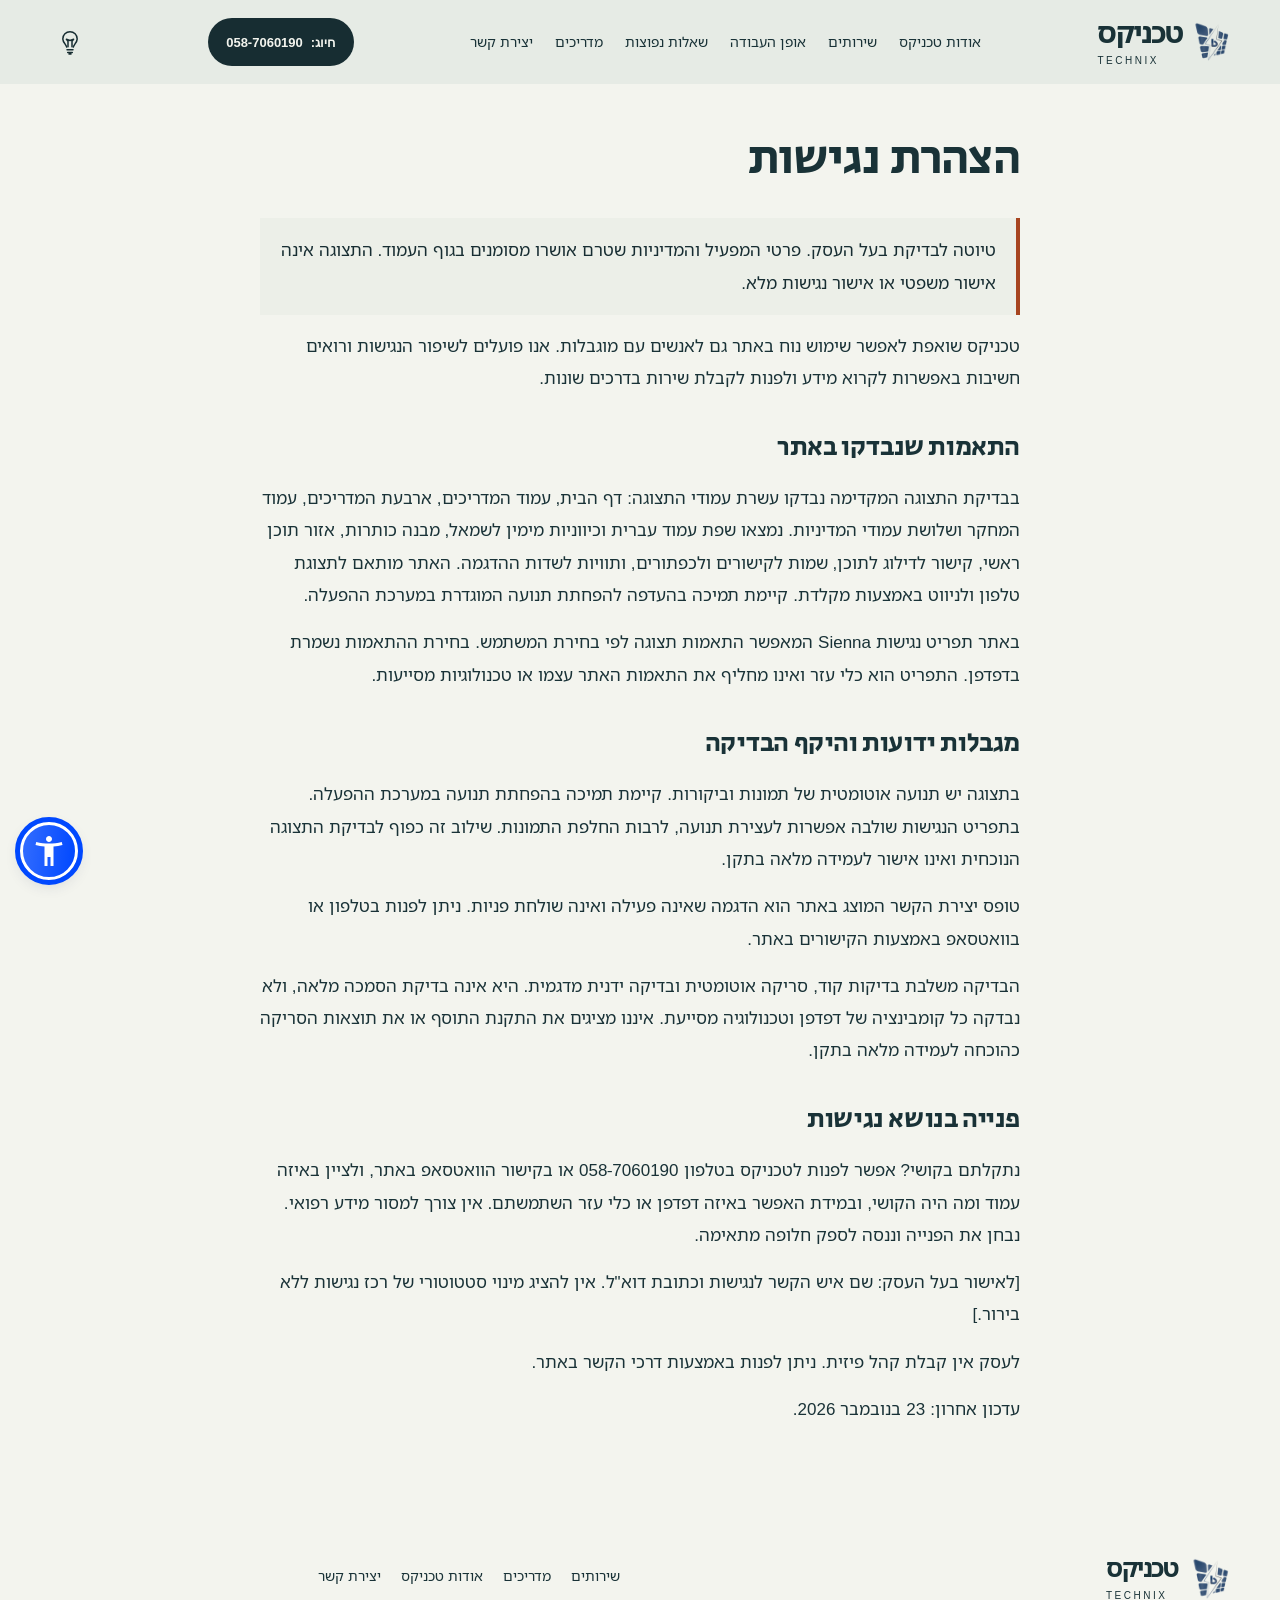
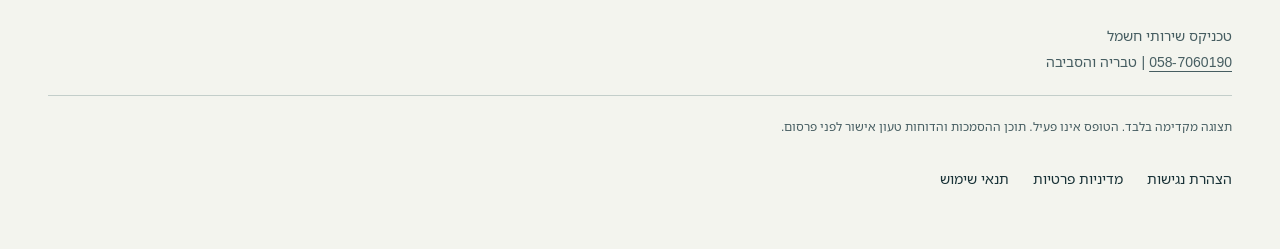
==== commit 2aa73400: "Hide screen-reader-only text in header phone pill" ====
--- a/accessibility.html
+++ b/accessibility.html
@@ -279,7 +279,8 @@
 .brand-photo:nth-child(4){object-position:35% 50%}
 .site-header.is-scrolled::before{backdrop-filter:blur(10px);-webkit-backdrop-filter:blur(10px);background:linear-gradient(to bottom,rgba(230,235,229,.86) 0%,rgba(230,235,229,.82) 52%,rgba(230,235,229,.66) 68%,rgba(230,235,229,.34) 83%,rgba(230,235,229,0) 100%)}html{scroll-padding-top:150px}.skip{z-index:60}@media(max-width:1100px){html{scroll-padding-top:120px}}@font-face{font-family:Technix Hebrew;src:url('[data-uri]') format('truetype');font-weight:400;font-style:normal;font-display:swap}@font-face{font-family:Technix Hebrew;src:url('[data-uri]') format('truetype');font-weight:700;font-style:normal;font-display:swap}.site-footer.wrap{width:min(1184px,calc(100% - 96px));margin-inline:auto}@media(max-width:900px){.site-footer.wrap{width:calc(100% - 56px)}}@media(max-width:660px){.site-footer.wrap{width:calc(100% - 40px)}}
 .legal-page{max-width:850px;padding-block:40px 70px}.legal-page h1{margin-bottom:28px}.legal-page h2{margin-top:34px}.legal-page p{margin-block:15px}.footer-policies{display:flex;flex-wrap:wrap;gap:16px;font-size:13px}.asw-menu button:focus-visible,.asw-menu [role=button]:focus-visible,.asw-menu select:focus-visible,.asw-menu a:focus-visible{outline:3px solid #99462b!important;outline-offset:3px!important}.asw-menu{direction:rtl;font-family:Arial,sans-serif!important}.asw-menu-header,.asw-menu-reset-footer-btn{background:#172d32!important}.asw-menu-btn{background:#172d32!important;outline-color:#285e82!important}.asw-menu-btn:focus-visible{outline:4px solid #99462b!important}.asw-menu [data-key=readable-font] span{font-family:Arial,sans-serif!important}.technix-motion-off *, .technix-motion-off *::before,.technix-motion-off *::after{animation:none!important;transition:none!important;scroll-behavior:auto!important}.technix-motion-off .reviews-track{transform:none!important}.technix-motion-off .reviews.is-enhanced .reviews-window{overflow-x:auto!important}.technix-motion-off .reviews-group[aria-hidden=true]{display:none!important}
-.site-footer{padding-bottom:100px!important}</style><link rel="stylesheet" href="/design-polish.css">
+.site-footer{padding-bottom:100px!important}.sr-only{position:absolute;width:1px;height:1px;padding:0;margin:-1px;overflow:hidden;clip:rect(0,0,0,0);white-space:nowrap;border:0}
+</style><link rel="stylesheet" href="/design-polish.css">
 </head><body class="tx-legal"><a class="skip" href="#main">דילוג לתוכן</a><header class="site-header wrap"><a class="brand" href="/" title="לראש הדף">
 <img alt="" height="42" src="[data-uri]" width="42"/>
 <span><strong>טכניקס</strong><small dir="ltr" lang="en">TECHNIX</small></span>
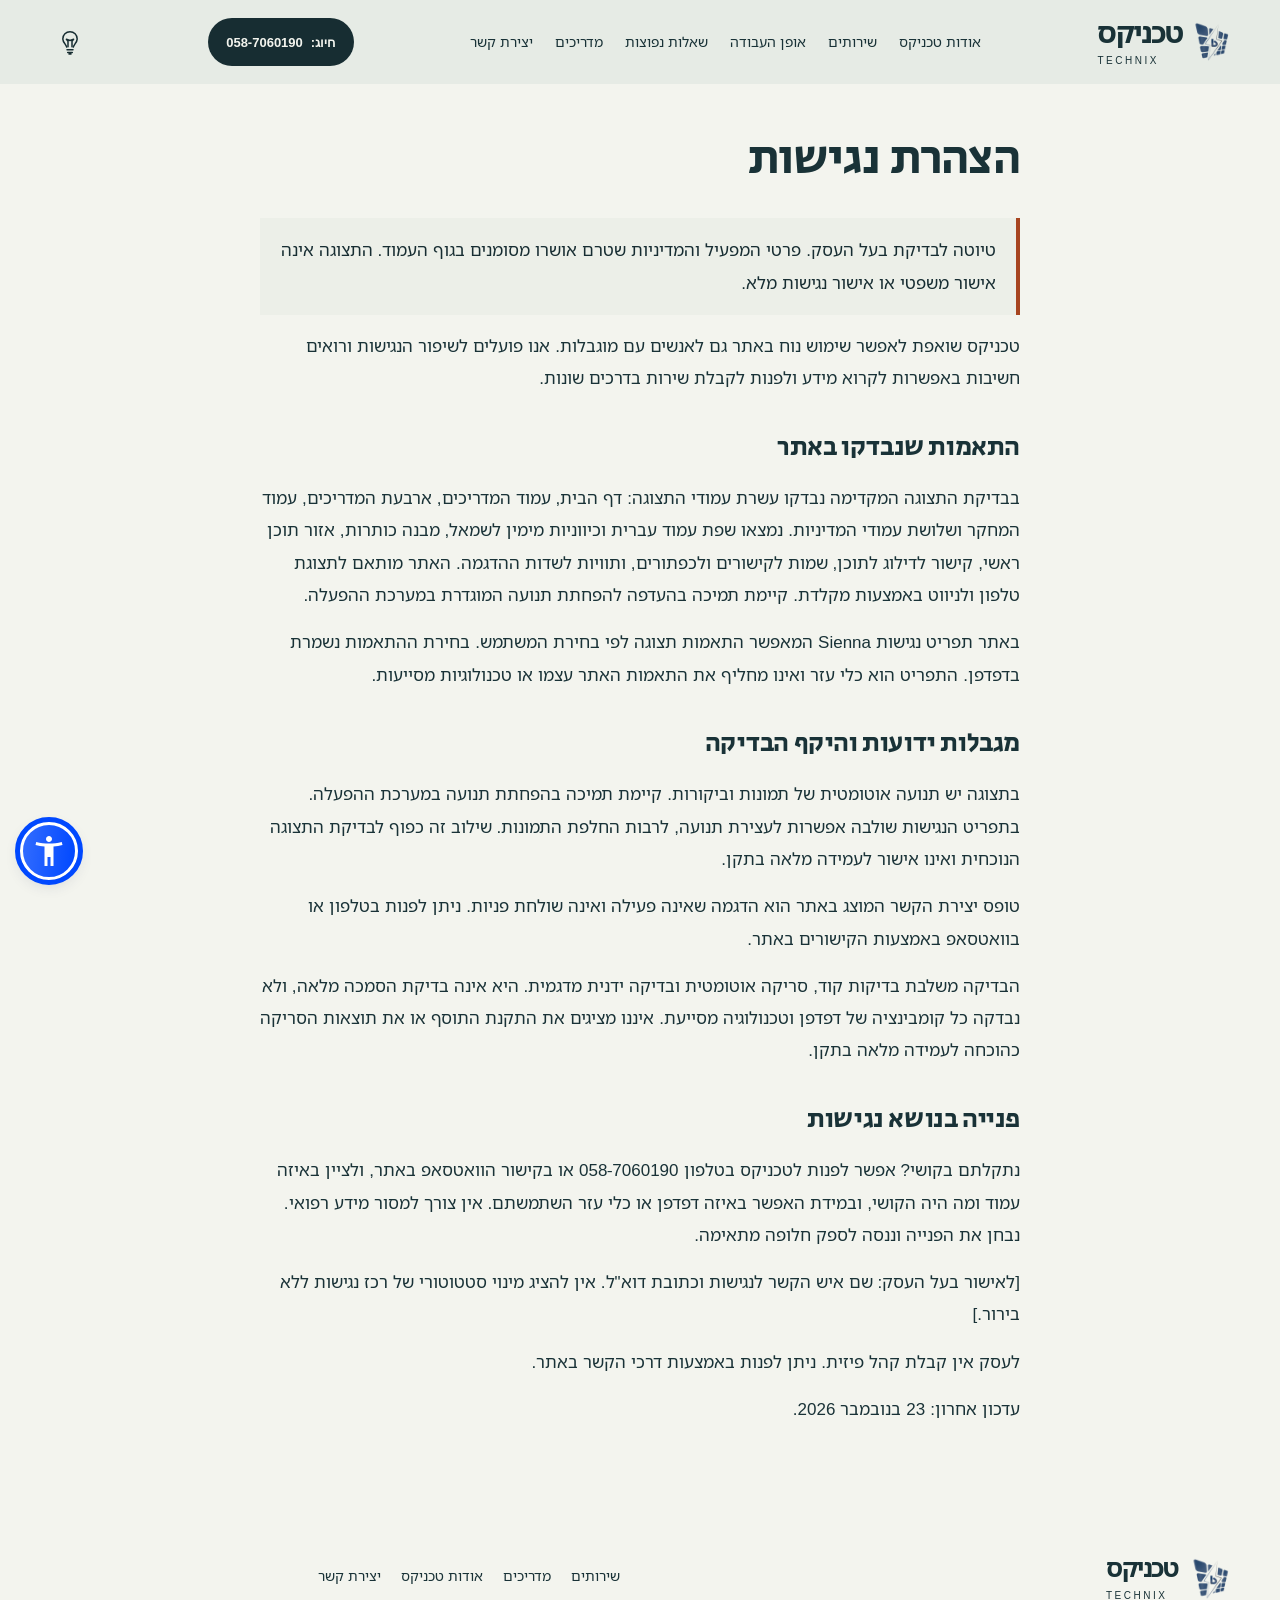
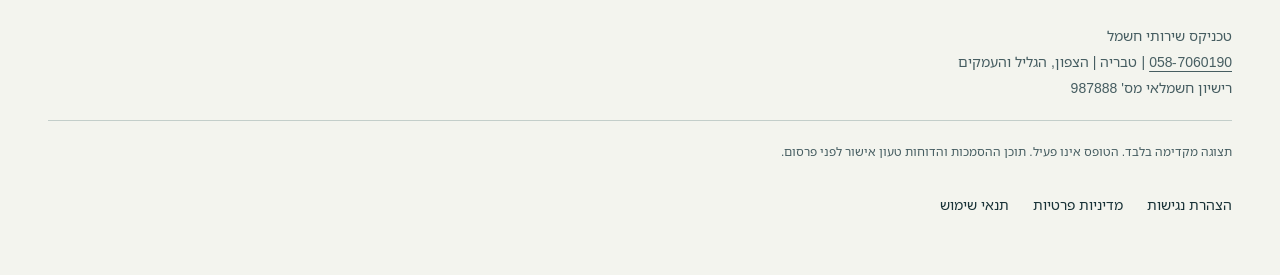
==== commit a8f80333: "Update accessibility.html" ====
--- a/accessibility.html
+++ b/accessibility.html
@@ -296,7 +296,7 @@
 <p>נתקלתם בקושי? אפשר לפנות לטכניקס בטלפון 058-7060190 או בקישור הוואטסאפ באתר, ולציין באיזה עמוד ומה היה הקושי, ובמידת האפשר באיזה דפדפן או כלי עזר השתמשתם. אין צורך למסור מידע רפואי. נבחן את הפנייה וננסה לספק חלופה מתאימה.</p>
 <p>[לאישור בעל העסק: שם איש הקשר לנגישות וכתובת דוא"ל. אין להציג מינוי סטטוטורי של רכז נגישות ללא בירור.]</p>
 <p>לעסק אין קבלת קהל פיזית. ניתן לפנות באמצעות דרכי הקשר באתר.</p>
-<p>עדכון אחרון: 23 בנובמבר 2026. </p></main><footer class="wrap site-footer"><a class="brand" href="/"><img alt="" height="42" src="/technix-logo.svg" width="42"/><span><strong>טכניקס</strong><small dir="ltr" lang="en">TECHNIX</small></span></a><p>טכניקס שירותי חשמל<br/><a href="tel:+972587060190"><bdi>058-7060190</bdi></a> | טבריה והסביבה</p><small>תצוגה מקדימה בלבד. הטופס אינו פעיל. תוכן ההסמכות והדוחות טעון אישור לפני פרסום.</small><nav class="footer-links" aria-label="קישורים שימושיים"><a href="/#services">שירותים</a><a href="/guides">מדריכים</a><a href="/#about">אודות טכניקס</a><a href="/#contact">יצירת קשר</a></nav><nav class="footer-policies" aria-label="מדיניות האתר"><a href="/accessibility">הצהרת נגישות</a><a href="/privacy">מדיניות פרטיות</a><a href="/terms">תנאי שימוש</a></nav></footer><aside class="mobile-contact" aria-label="יצירת קשר מהירה" hidden><a class="button button-dark" href="https://wa.me/972587060190?text=%D7%A9%D7%9C%D7%95%D7%9D%2C+%D7%90%D7%A9%D7%9E%D7%97+%D7%9C%D7%A7%D7%91%D7%9C+%D7%A4%D7%A8%D7%98%D7%99%D7%9D+%D7%9C%D7%92%D7%91%D7%99+%D7%A9%D7%99%D7%A8%D7%95%D7%AA%D7%99+%D7%94%D7%97%D7%A9%D7%9E%D7%9C+%D7%A9%D7%9C+%D7%98%D7%9B%D7%A0%D7%99%D7%A7%D7%A1.">פנייה בוואטסאפ <svg aria-hidden="true" class="wa-mark" focusable="false" height="20" viewbox="0 0 24 24" width="20"><path d="M20.5 3.5A11.8 11.8 0 0 0 12.1 0C5.5 0 .2 5.3.2 11.9c0 2.1.5 4.1 1.6 5.9L.1 24l6.4-1.7c1.7.9 3.6 1.4 5.6 1.4 6.6 0 11.9-5.3 11.9-11.9 0-3.2-1.2-6.1-3.5-8.3ZM12.1 21.7c-1.8 0-3.6-.5-5.1-1.4l-.4-.2-3.8 1 1-3.7-.3-.4A9.8 9.8 0 0 1 2 11.9C2 6.4 6.5 2 12.1 2a9.8 9.8 0 0 1 7 2.9 9.8 9.8 0 0 1 2.9 7c0 5.4-4.5 9.8-9.9 9.8Zm5.4-7.3c-.3-.1-1.8-.9-2.1-1-.3-.1-.5-.1-.7.2-.2.3-.8 1-.9 1.2-.2.2-.3.2-.6.1-1.7-.8-2.8-1.5-3.9-3.4-.3-.5.3-.4.9-1.6.1-.2 0-.4 0-.6l-1-2.3c-.2-.6-.5-.5-.7-.5h-.6c-.2 0-.6.1-.9.4-.3.3-1.1 1.1-1.1 2.6s1.1 2.9 1.3 3.1c.1.2 2.1 3.3 5.2 4.6 1.9.8 2.6.9 3.6.8.6-.1 1.8-.7 2-1.4.3-.7.3-1.3.2-1.4-.1-.2-.3-.3-.6-.4Z" fill="currentColor"></path></svg></a><a class="button button-outline" href="tel:+972587060190">חיוג</a></aside><script>
+<p>עדכון אחרון: 23 בנובמבר 2026. </p></main><footer class="wrap site-footer"><a class="brand" href="/"><img alt="" height="42" src="/technix-logo.svg" width="42"/><span><strong>טכניקס</strong><small dir="ltr" lang="en">TECHNIX</small></span></a><p>טכניקס שירותי חשמל<br/><a href="tel:+972587060190"><bdi>058-7060190</bdi></a> | טבריה | הצפון, הגליל והעמקים<br/>רישיון חשמלאי מס' 987888</p><small>תצוגה מקדימה בלבד. הטופס אינו פעיל. תוכן ההסמכות והדוחות טעון אישור לפני פרסום.</small><nav class="footer-links" aria-label="קישורים שימושיים"><a href="/#services">שירותים</a><a href="/guides">מדריכים</a><a href="/#about">אודות טכניקס</a><a href="/#contact">יצירת קשר</a></nav><nav class="footer-policies" aria-label="מדיניות האתר"><a href="/accessibility">הצהרת נגישות</a><a href="/privacy">מדיניות פרטיות</a><a href="/terms">תנאי שימוש</a></nav></footer><aside class="mobile-contact" aria-label="יצירת קשר מהירה" hidden><a class="button button-dark" href="https://wa.me/972587060190?text=%D7%A9%D7%9C%D7%95%D7%9D%2C+%D7%90%D7%A9%D7%9E%D7%97+%D7%9C%D7%A7%D7%91%D7%9C+%D7%A4%D7%A8%D7%98%D7%99%D7%9D+%D7%9C%D7%92%D7%91%D7%99+%D7%A9%D7%99%D7%A8%D7%95%D7%AA%D7%99+%D7%94%D7%97%D7%A9%D7%9E%D7%9C+%D7%A9%D7%9C+%D7%98%D7%9B%D7%A0%D7%99%D7%A7%D7%A1.">פנייה בוואטסאפ <svg aria-hidden="true" class="wa-mark" focusable="false" height="20" viewbox="0 0 24 24" width="20"><path d="M20.5 3.5A11.8 11.8 0 0 0 12.1 0C5.5 0 .2 5.3.2 11.9c0 2.1.5 4.1 1.6 5.9L.1 24l6.4-1.7c1.7.9 3.6 1.4 5.6 1.4 6.6 0 11.9-5.3 11.9-11.9 0-3.2-1.2-6.1-3.5-8.3ZM12.1 21.7c-1.8 0-3.6-.5-5.1-1.4l-.4-.2-3.8 1 1-3.7-.3-.4A9.8 9.8 0 0 1 2 11.9C2 6.4 6.5 2 12.1 2a9.8 9.8 0 0 1 7 2.9 9.8 9.8 0 0 1 2.9 7c0 5.4-4.5 9.8-9.9 9.8Zm5.4-7.3c-.3-.1-1.8-.9-2.1-1-.3-.1-.5-.1-.7.2-.2.3-.8 1-.9 1.2-.2.2-.3.2-.6.1-1.7-.8-2.8-1.5-3.9-3.4-.3-.5.3-.4.9-1.6.1-.2 0-.4 0-.6l-1-2.3c-.2-.6-.5-.5-.7-.5h-.6c-.2 0-.6.1-.9.4-.3.3-1.1 1.1-1.1 2.6s1.1 2.9 1.3 3.1c.1.2 2.1 3.3 5.2 4.6 1.9.8 2.6.9 3.6.8.6-.1 1.8-.7 2-1.4.3-.7.3-1.3.2-1.4-.1-.2-.3-.3-.6-.4Z" fill="currentColor"></path></svg></a><a class="button button-outline" href="tel:+972587060190">חיוג</a></aside><script>
 'use strict';
 
 document.documentElement.classList.add('js');
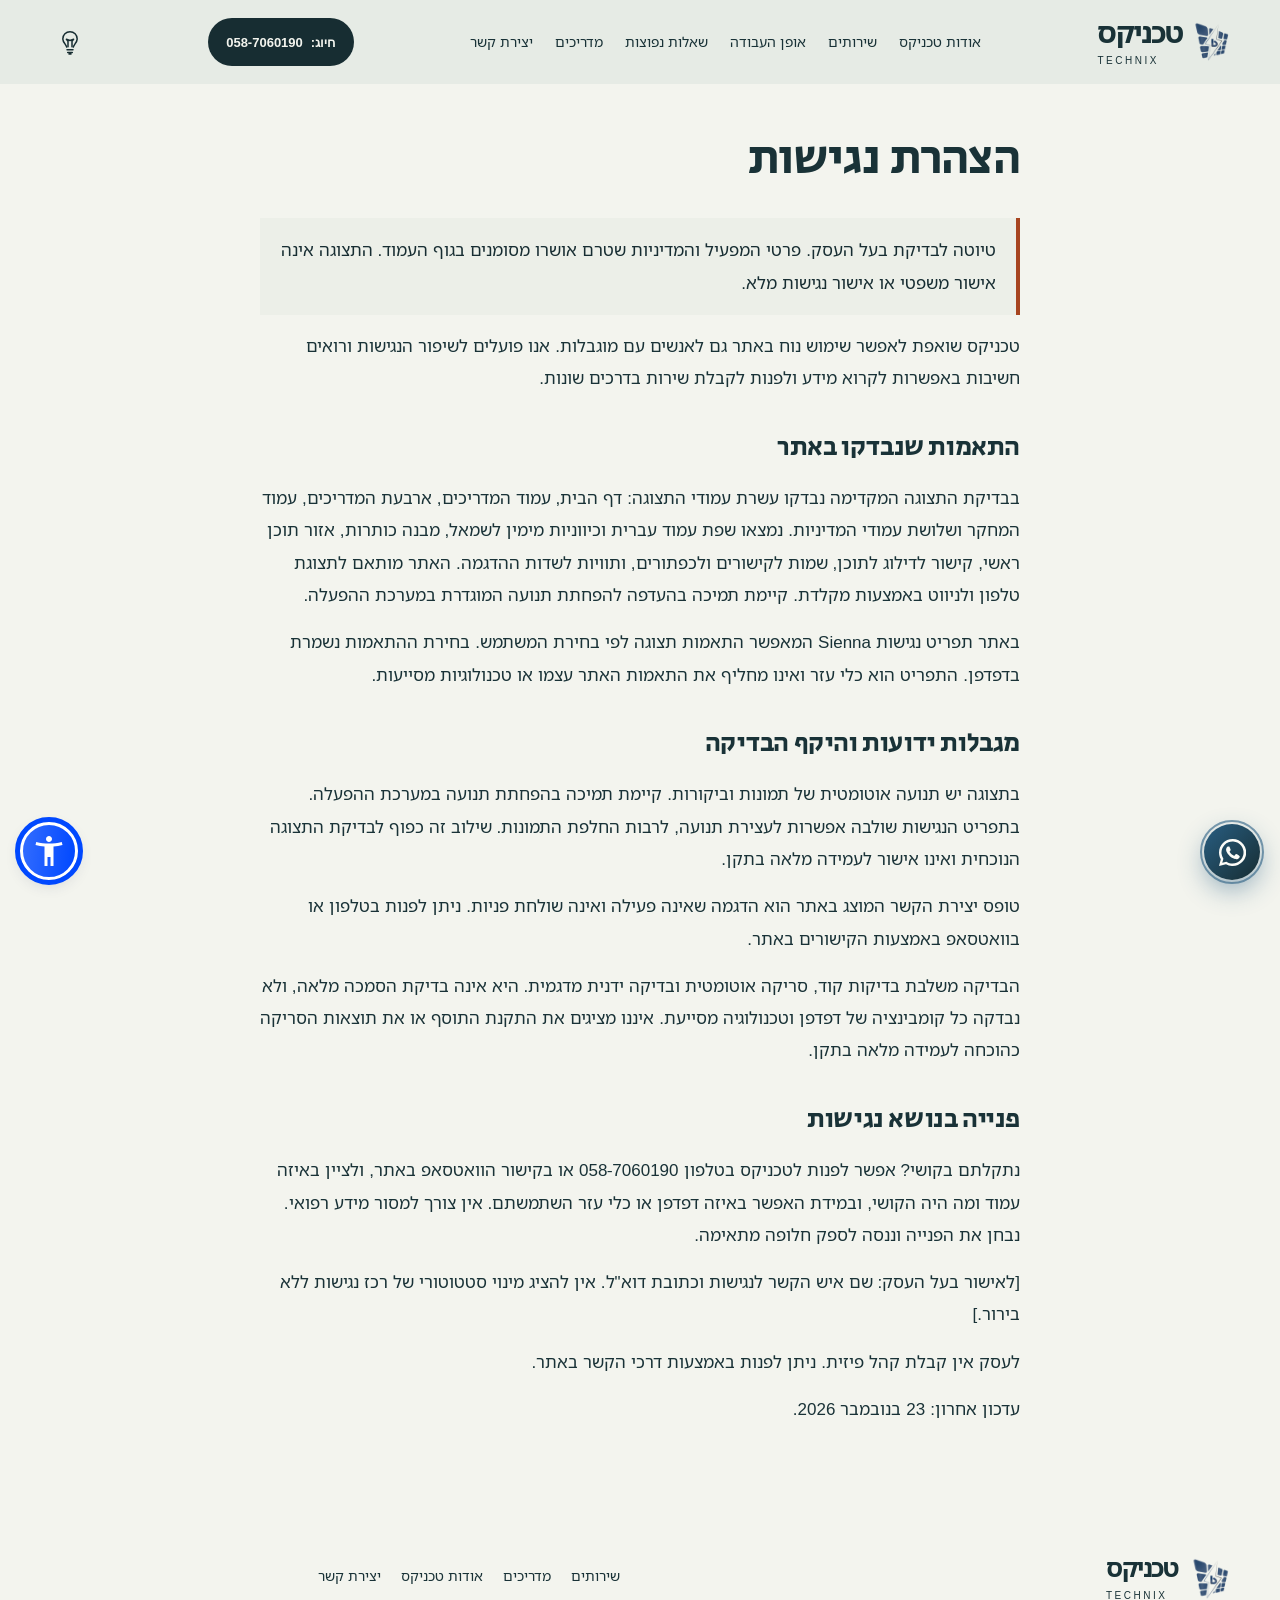
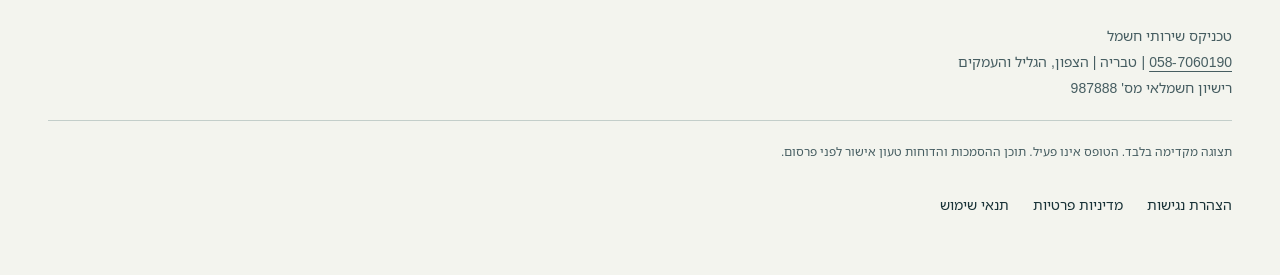
==== commit 107fe233: "Update accessibility.html" ====
--- a/accessibility.html
+++ b/accessibility.html
@@ -284,7 +284,7 @@
 </head><body class="tx-legal"><a class="skip" href="#main">דילוג לתוכן</a><header class="site-header wrap"><a class="brand" href="/" title="לראש הדף">
 <img alt="" height="42" src="[data-uri]" width="42"/>
 <span><strong>טכניקס</strong><small dir="ltr" lang="en">TECHNIX</small></span>
-</a><button aria-controls="navigation" aria-expanded="false" class="menu-button" type="button" aria-label="פתיחת תפריט"><span class="menu-label">תפריט</span> <span aria-hidden="true">☰</span></button><nav aria-label="ניווט ראשי" id="navigation"><a href="/#about">אודות טכניקס</a><a href="/#services">שירותים</a><a href="/#process">אופן העבודה</a><a href="/#faq">שאלות נפוצות</a><a href="/guides">מדריכים</a><a href="/#contact">יצירת קשר</a><a class="menu-contact" href="tel:+972587060190">חיוג מהיר: <bdi>058-7060190</bdi></a><a class="menu-contact" href="https://wa.me/972587060190?text=%D7%A9%D7%9C%D7%95%D7%9D%2C+%D7%90%D7%A9%D7%9E%D7%97+%D7%9C%D7%A7%D7%91%D7%9C+%D7%A4%D7%A8%D7%98%D7%99%D7%9D+%D7%9C%D7%92%D7%91%D7%99+%D7%A9%D7%99%D7%A8%D7%95%D7%AA%D7%99+%D7%94%D7%97%D7%A9%D7%9E%D7%9C+%D7%A9%D7%9C+%D7%98%D7%9B%D7%A0%D7%99%D7%A7%D7%A1.">פנייה בוואטסאפ <svg aria-hidden="true" class="wa-mark" focusable="false" height="20" viewbox="0 0 24 24" width="20"><path d="M20.5 3.5A11.8 11.8 0 0 0 12.1 0C5.5 0 .2 5.3.2 11.9c0 2.1.5 4.1 1.6 5.9L.1 24l6.4-1.7c1.7.9 3.6 1.4 5.6 1.4 6.6 0 11.9-5.3 11.9-11.9 0-3.2-1.2-6.1-3.5-8.3ZM12.1 21.7c-1.8 0-3.6-.5-5.1-1.4l-.4-.2-3.8 1 1-3.7-.3-.4A9.8 9.8 0 0 1 2 11.9C2 6.4 6.5 2 12.1 2a9.8 9.8 0 0 1 7 2.9 9.8 9.8 0 0 1 2.9 7c0 5.4-4.5 9.8-9.9 9.8Zm5.4-7.3c-.3-.1-1.8-.9-2.1-1-.3-.1-.5-.1-.7.2-.2.3-.8 1-.9 1.2-.2.2-.3.2-.6.1-1.7-.8-2.8-1.5-3.9-3.4-.3-.5.3-.4.9-1.6.1-.2 0-.4 0-.6l-1-2.3c-.2-.6-.5-.5-.7-.5h-.6c-.2 0-.6.1-.9.4-.3.3-1.1 1.1-1.1 2.6s1.1 2.9 1.3 3.1c.1.2 2.1 3.3 5.2 4.6 1.9.8 2.6.9 3.6.8.6-.1 1.8-.7 2-1.4.3-.7.3-1.3.2-1.4-.1-.2-.3-.3-.6-.4Z" fill="currentColor"></path></svg></a></nav><div class="header-actions"><a class="header-phone" href="tel:+972587060190"><span>חיוג</span><bdi>058-7060190</bdi><span class="sr-only"> חיוג לטכניקס</span></a><a class="button button-dark" href="https://wa.me/972587060190?text=%D7%A9%D7%9C%D7%95%D7%9D%2C+%D7%90%D7%A9%D7%9E%D7%97+%D7%9C%D7%A7%D7%91%D7%9C+%D7%A4%D7%A8%D7%98%D7%99%D7%9D+%D7%9C%D7%92%D7%91%D7%99+%D7%A9%D7%99%D7%A8%D7%95%D7%AA%D7%99+%D7%94%D7%97%D7%A9%D7%9E%D7%9C+%D7%A9%D7%9C+%D7%98%D7%9B%D7%A0%D7%99%D7%A7%D7%A1.">וואטסאפ <svg aria-hidden="true" class="wa-mark" focusable="false" height="20" viewbox="0 0 24 24" width="20"><path d="M20.5 3.5A11.8 11.8 0 0 0 12.1 0C5.5 0 .2 5.3.2 11.9c0 2.1.5 4.1 1.6 5.9L.1 24l6.4-1.7c1.7.9 3.6 1.4 5.6 1.4 6.6 0 11.9-5.3 11.9-11.9 0-3.2-1.2-6.1-3.5-8.3ZM12.1 21.7c-1.8 0-3.6-.5-5.1-1.4l-.4-.2-3.8 1 1-3.7-.3-.4A9.8 9.8 0 0 1 2 11.9C2 6.4 6.5 2 12.1 2a9.8 9.8 0 0 1 7 2.9 9.8 9.8 0 0 1 2.9 7c0 5.4-4.5 9.8-9.9 9.8Zm5.4-7.3c-.3-.1-1.8-.9-2.1-1-.3-.1-.5-.1-.7.2-.2.3-.8 1-.9 1.2-.2.2-.3.2-.6.1-1.7-.8-2.8-1.5-3.9-3.4-.3-.5.3-.4.9-1.6.1-.2 0-.4 0-.6l-1-2.3c-.2-.6-.5-.5-.7-.5h-.6c-.2 0-.6.1-.9.4-.3.3-1.1 1.1-1.1 2.6s1.1 2.9 1.3 3.1c.1.2 2.1 3.3 5.2 4.6 1.9.8 2.6.9 3.6.8.6-.1 1.8-.7 2-1.4.3-.7.3-1.3.2-1.4-.1-.2-.3-.3-.6-.4Z" fill="currentColor"></path></svg></a></div></header><main class="wrap legal-page" id="main"><h1>הצהרת נגישות</h1><p class="notice">טיוטה לבדיקת בעל העסק. פרטי המפעיל והמדיניות שטרם אושרו מסומנים בגוף העמוד. התצוגה אינה אישור משפטי או אישור נגישות מלא.</p><p>טכניקס שואפת לאפשר שימוש נוח באתר גם לאנשים עם מוגבלות. אנו פועלים לשיפור הנגישות ורואים חשיבות באפשרות לקרוא מידע ולפנות לקבלת שירות בדרכים שונות.</p>
+</a><button aria-controls="navigation" aria-expanded="false" class="menu-button" type="button" aria-label="פתיחת תפריט"><span class="menu-label">תפריט</span> <span aria-hidden="true">☰</span></button><nav aria-label="ניווט ראשי" id="navigation"><a href="/#about">אודות טכניקס</a><a href="/#services">שירותים</a><a href="/#process">אופן העבודה</a><a href="/#faq">שאלות נפוצות</a><a href="/guides">מדריכים</a><a href="/#contact">יצירת קשר</a><a class="menu-contact" href="tel:+972587060190">חיוג מהיר: <bdi>058-7060190</bdi></a><a class="menu-contact" href="https://wa.me/972587060190?text=%D7%A9%D7%9C%D7%95%D7%9D+%D7%99%D7%A9%D7%A8%D7%90%D7%9C%2C+%D7%94%D7%92%D7%A2%D7%AA%D7%99+%D7%9E%D7%94%D7%90%D7%AA%D7%A8.+%D7%90%D7%A9%D7%9E%D7%97+%D7%9C%D7%94%D7%AA%D7%99%D7%99%D7%A2%D7%A5+%D7%9C%D7%92%D7%91%D7%99+">פנייה בוואטסאפ <svg aria-hidden="true" class="wa-mark" focusable="false" height="20" viewbox="0 0 24 24" width="20"><path d="M20.5 3.5A11.8 11.8 0 0 0 12.1 0C5.5 0 .2 5.3.2 11.9c0 2.1.5 4.1 1.6 5.9L.1 24l6.4-1.7c1.7.9 3.6 1.4 5.6 1.4 6.6 0 11.9-5.3 11.9-11.9 0-3.2-1.2-6.1-3.5-8.3ZM12.1 21.7c-1.8 0-3.6-.5-5.1-1.4l-.4-.2-3.8 1 1-3.7-.3-.4A9.8 9.8 0 0 1 2 11.9C2 6.4 6.5 2 12.1 2a9.8 9.8 0 0 1 7 2.9 9.8 9.8 0 0 1 2.9 7c0 5.4-4.5 9.8-9.9 9.8Zm5.4-7.3c-.3-.1-1.8-.9-2.1-1-.3-.1-.5-.1-.7.2-.2.3-.8 1-.9 1.2-.2.2-.3.2-.6.1-1.7-.8-2.8-1.5-3.9-3.4-.3-.5.3-.4.9-1.6.1-.2 0-.4 0-.6l-1-2.3c-.2-.6-.5-.5-.7-.5h-.6c-.2 0-.6.1-.9.4-.3.3-1.1 1.1-1.1 2.6s1.1 2.9 1.3 3.1c.1.2 2.1 3.3 5.2 4.6 1.9.8 2.6.9 3.6.8.6-.1 1.8-.7 2-1.4.3-.7.3-1.3.2-1.4-.1-.2-.3-.3-.6-.4Z" fill="currentColor"></path></svg></a></nav><div class="header-actions"><a class="header-phone" href="tel:+972587060190"><span>חיוג</span><bdi>058-7060190</bdi><span class="sr-only"> חיוג לטכניקס</span></a><a class="button button-dark" href="https://wa.me/972587060190?text=%D7%A9%D7%9C%D7%95%D7%9D+%D7%99%D7%A9%D7%A8%D7%90%D7%9C%2C+%D7%94%D7%92%D7%A2%D7%AA%D7%99+%D7%9E%D7%94%D7%90%D7%AA%D7%A8.+%D7%90%D7%A9%D7%9E%D7%97+%D7%9C%D7%94%D7%AA%D7%99%D7%99%D7%A2%D7%A5+%D7%9C%D7%92%D7%91%D7%99+">וואטסאפ <svg aria-hidden="true" class="wa-mark" focusable="false" height="20" viewbox="0 0 24 24" width="20"><path d="M20.5 3.5A11.8 11.8 0 0 0 12.1 0C5.5 0 .2 5.3.2 11.9c0 2.1.5 4.1 1.6 5.9L.1 24l6.4-1.7c1.7.9 3.6 1.4 5.6 1.4 6.6 0 11.9-5.3 11.9-11.9 0-3.2-1.2-6.1-3.5-8.3ZM12.1 21.7c-1.8 0-3.6-.5-5.1-1.4l-.4-.2-3.8 1 1-3.7-.3-.4A9.8 9.8 0 0 1 2 11.9C2 6.4 6.5 2 12.1 2a9.8 9.8 0 0 1 7 2.9 9.8 9.8 0 0 1 2.9 7c0 5.4-4.5 9.8-9.9 9.8Zm5.4-7.3c-.3-.1-1.8-.9-2.1-1-.3-.1-.5-.1-.7.2-.2.3-.8 1-.9 1.2-.2.2-.3.2-.6.1-1.7-.8-2.8-1.5-3.9-3.4-.3-.5.3-.4.9-1.6.1-.2 0-.4 0-.6l-1-2.3c-.2-.6-.5-.5-.7-.5h-.6c-.2 0-.6.1-.9.4-.3.3-1.1 1.1-1.1 2.6s1.1 2.9 1.3 3.1c.1.2 2.1 3.3 5.2 4.6 1.9.8 2.6.9 3.6.8.6-.1 1.8-.7 2-1.4.3-.7.3-1.3.2-1.4-.1-.2-.3-.3-.6-.4Z" fill="currentColor"></path></svg></a></div></header><main class="wrap legal-page" id="main"><h1>הצהרת נגישות</h1><p class="notice">טיוטה לבדיקת בעל העסק. פרטי המפעיל והמדיניות שטרם אושרו מסומנים בגוף העמוד. התצוגה אינה אישור משפטי או אישור נגישות מלא.</p><p>טכניקס שואפת לאפשר שימוש נוח באתר גם לאנשים עם מוגבלות. אנו פועלים לשיפור הנגישות ורואים חשיבות באפשרות לקרוא מידע ולפנות לקבלת שירות בדרכים שונות.</p>
 <h2>התאמות שנבדקו באתר</h2>
 <p>בבדיקת התצוגה המקדימה נבדקו עשרת עמודי התצוגה: דף הבית, עמוד המדריכים, ארבעת המדריכים, עמוד המחקר ושלושת עמודי המדיניות. נמצאו שפת עמוד עברית וכיווניות מימין לשמאל, מבנה כותרות, אזור תוכן ראשי, קישור לדילוג לתוכן, שמות לקישורים ולכפתורים, ותוויות לשדות ההדגמה. האתר מותאם לתצוגת טלפון ולניווט באמצעות מקלדת. קיימת תמיכה בהעדפה להפחתת תנועה המוגדרת במערכת ההפעלה.</p>
 <p>באתר תפריט נגישות Sienna המאפשר התאמות תצוגה לפי בחירת המשתמש. בחירת ההתאמות נשמרת בדפדפן. התפריט הוא כלי עזר ואינו מחליף את התאמות האתר עצמו או טכנולוגיות מסייעות.</p>
@@ -296,7 +296,7 @@
 <p>נתקלתם בקושי? אפשר לפנות לטכניקס בטלפון 058-7060190 או בקישור הוואטסאפ באתר, ולציין באיזה עמוד ומה היה הקושי, ובמידת האפשר באיזה דפדפן או כלי עזר השתמשתם. אין צורך למסור מידע רפואי. נבחן את הפנייה וננסה לספק חלופה מתאימה.</p>
 <p>[לאישור בעל העסק: שם איש הקשר לנגישות וכתובת דוא"ל. אין להציג מינוי סטטוטורי של רכז נגישות ללא בירור.]</p>
 <p>לעסק אין קבלת קהל פיזית. ניתן לפנות באמצעות דרכי הקשר באתר.</p>
-<p>עדכון אחרון: 23 בנובמבר 2026. </p></main><footer class="wrap site-footer"><a class="brand" href="/"><img alt="" height="42" src="/technix-logo.svg" width="42"/><span><strong>טכניקס</strong><small dir="ltr" lang="en">TECHNIX</small></span></a><p>טכניקס שירותי חשמל<br/><a href="tel:+972587060190"><bdi>058-7060190</bdi></a> | טבריה | הצפון, הגליל והעמקים<br/>רישיון חשמלאי מס' 987888</p><small>תצוגה מקדימה בלבד. הטופס אינו פעיל. תוכן ההסמכות והדוחות טעון אישור לפני פרסום.</small><nav class="footer-links" aria-label="קישורים שימושיים"><a href="/#services">שירותים</a><a href="/guides">מדריכים</a><a href="/#about">אודות טכניקס</a><a href="/#contact">יצירת קשר</a></nav><nav class="footer-policies" aria-label="מדיניות האתר"><a href="/accessibility">הצהרת נגישות</a><a href="/privacy">מדיניות פרטיות</a><a href="/terms">תנאי שימוש</a></nav></footer><aside class="mobile-contact" aria-label="יצירת קשר מהירה" hidden><a class="button button-dark" href="https://wa.me/972587060190?text=%D7%A9%D7%9C%D7%95%D7%9D%2C+%D7%90%D7%A9%D7%9E%D7%97+%D7%9C%D7%A7%D7%91%D7%9C+%D7%A4%D7%A8%D7%98%D7%99%D7%9D+%D7%9C%D7%92%D7%91%D7%99+%D7%A9%D7%99%D7%A8%D7%95%D7%AA%D7%99+%D7%94%D7%97%D7%A9%D7%9E%D7%9C+%D7%A9%D7%9C+%D7%98%D7%9B%D7%A0%D7%99%D7%A7%D7%A1.">פנייה בוואטסאפ <svg aria-hidden="true" class="wa-mark" focusable="false" height="20" viewbox="0 0 24 24" width="20"><path d="M20.5 3.5A11.8 11.8 0 0 0 12.1 0C5.5 0 .2 5.3.2 11.9c0 2.1.5 4.1 1.6 5.9L.1 24l6.4-1.7c1.7.9 3.6 1.4 5.6 1.4 6.6 0 11.9-5.3 11.9-11.9 0-3.2-1.2-6.1-3.5-8.3ZM12.1 21.7c-1.8 0-3.6-.5-5.1-1.4l-.4-.2-3.8 1 1-3.7-.3-.4A9.8 9.8 0 0 1 2 11.9C2 6.4 6.5 2 12.1 2a9.8 9.8 0 0 1 7 2.9 9.8 9.8 0 0 1 2.9 7c0 5.4-4.5 9.8-9.9 9.8Zm5.4-7.3c-.3-.1-1.8-.9-2.1-1-.3-.1-.5-.1-.7.2-.2.3-.8 1-.9 1.2-.2.2-.3.2-.6.1-1.7-.8-2.8-1.5-3.9-3.4-.3-.5.3-.4.9-1.6.1-.2 0-.4 0-.6l-1-2.3c-.2-.6-.5-.5-.7-.5h-.6c-.2 0-.6.1-.9.4-.3.3-1.1 1.1-1.1 2.6s1.1 2.9 1.3 3.1c.1.2 2.1 3.3 5.2 4.6 1.9.8 2.6.9 3.6.8.6-.1 1.8-.7 2-1.4.3-.7.3-1.3.2-1.4-.1-.2-.3-.3-.6-.4Z" fill="currentColor"></path></svg></a><a class="button button-outline" href="tel:+972587060190">חיוג</a></aside><script>
+<p>עדכון אחרון: 23 בנובמבר 2026. </p></main><footer class="wrap site-footer"><a class="brand" href="/"><img alt="" height="42" src="/technix-logo.svg" width="42"/><span><strong>טכניקס</strong><small dir="ltr" lang="en">TECHNIX</small></span></a><p>טכניקס שירותי חשמל<br/><a href="tel:+972587060190"><bdi>058-7060190</bdi></a> | טבריה | הצפון, הגליל והעמקים<br/>רישיון חשמלאי מס' 987888</p><small>תצוגה מקדימה בלבד. הטופס אינו פעיל. תוכן ההסמכות והדוחות טעון אישור לפני פרסום.</small><nav class="footer-links" aria-label="קישורים שימושיים"><a href="/#services">שירותים</a><a href="/guides">מדריכים</a><a href="/#about">אודות טכניקס</a><a href="/#contact">יצירת קשר</a></nav><nav class="footer-policies" aria-label="מדיניות האתר"><a href="/accessibility">הצהרת נגישות</a><a href="/privacy">מדיניות פרטיות</a><a href="/terms">תנאי שימוש</a></nav></footer><aside class="mobile-contact" aria-label="יצירת קשר מהירה" hidden><a class="button button-dark" href="https://wa.me/972587060190?text=%D7%A9%D7%9C%D7%95%D7%9D+%D7%99%D7%A9%D7%A8%D7%90%D7%9C%2C+%D7%94%D7%92%D7%A2%D7%AA%D7%99+%D7%9E%D7%94%D7%90%D7%AA%D7%A8.+%D7%90%D7%A9%D7%9E%D7%97+%D7%9C%D7%94%D7%AA%D7%99%D7%99%D7%A2%D7%A5+%D7%9C%D7%92%D7%91%D7%99+">פנייה בוואטסאפ <svg aria-hidden="true" class="wa-mark" focusable="false" height="20" viewbox="0 0 24 24" width="20"><path d="M20.5 3.5A11.8 11.8 0 0 0 12.1 0C5.5 0 .2 5.3.2 11.9c0 2.1.5 4.1 1.6 5.9L.1 24l6.4-1.7c1.7.9 3.6 1.4 5.6 1.4 6.6 0 11.9-5.3 11.9-11.9 0-3.2-1.2-6.1-3.5-8.3ZM12.1 21.7c-1.8 0-3.6-.5-5.1-1.4l-.4-.2-3.8 1 1-3.7-.3-.4A9.8 9.8 0 0 1 2 11.9C2 6.4 6.5 2 12.1 2a9.8 9.8 0 0 1 7 2.9 9.8 9.8 0 0 1 2.9 7c0 5.4-4.5 9.8-9.9 9.8Zm5.4-7.3c-.3-.1-1.8-.9-2.1-1-.3-.1-.5-.1-.7.2-.2.3-.8 1-.9 1.2-.2.2-.3.2-.6.1-1.7-.8-2.8-1.5-3.9-3.4-.3-.5.3-.4.9-1.6.1-.2 0-.4 0-.6l-1-2.3c-.2-.6-.5-.5-.7-.5h-.6c-.2 0-.6.1-.9.4-.3.3-1.1 1.1-1.1 2.6s1.1 2.9 1.3 3.1c.1.2 2.1 3.3 5.2 4.6 1.9.8 2.6.9 3.6.8.6-.1 1.8-.7 2-1.4.3-.7.3-1.3.2-1.4-.1-.2-.3-.3-.6-.4Z" fill="currentColor"></path></svg></a><a class="button button-outline" href="tel:+972587060190">חיוג</a></aside><script>
 'use strict';
 
 document.documentElement.classList.add('js');
--- a/design-polish.css
+++ b/design-polish.css
@@ -230,3 +230,27 @@
 /* Sections that are dark in both themes keep the same charcoal-blue surface. */
 html:not([data-tx-theme=dark]) .review-bar,html:not([data-tx-theme=dark]) .audience,html:not([data-tx-theme=dark]) body.tx-article .cta{background:#101a28;color:#f0f5fc}
 html:not([data-tx-theme=dark]) body.tx-article .cta h2,html:not([data-tx-theme=dark]) body.tx-article .cta p{color:#f0f5fc}
+
+/* Service calls to action and desktop-only contact bubble */
+.service-cta{margin:18px 0 8px;padding:14px 16px;border-inline-start:3px solid #d9a07f;background:#ffffff12;border-radius:8px}
+.service-cta p{margin:0 0 12px;line-height:1.6}
+.service-cta .service-cta-button{background:var(--paper);color:var(--ink);border-color:var(--paper);min-height:44px;padding:9px 18px;font-size:15px}
+.service-cta .service-cta-button:hover{background:#fff;color:var(--ink)}
+.tx-fab{display:none}
+@media (min-width:761px){
+.tx-fab{position:fixed;right:20px;bottom:calc(20px + env(safe-area-inset-bottom));z-index:39;display:flex;flex-direction:column;align-items:flex-start;gap:10px;direction:rtl}
+.tx-fab-opt{display:inline-flex;align-items:center;gap:8px;border-radius:50px;padding:11px 18px;font-weight:700;font-size:15px;text-decoration:none;color:#fcfcf8;box-shadow:0 8px 22px #172d3247,0 0 0 1px #fcfcf840;opacity:0;visibility:hidden;transform:translateY(10px) scale(.92);pointer-events:none;transition:opacity .28s,transform .28s cubic-bezier(.2,.7,.2,1),visibility .28s}
+.tx-fab-opt svg{width:18px;height:18px;flex:0 0 18px}
+.tx-fab-wa{background:#172d32}.tx-fab-wa svg{fill:currentColor}
+.tx-fab-call{background:#285e82}.tx-fab-call svg{fill:none;stroke:currentColor;stroke-width:1.6;stroke-linecap:round;stroke-linejoin:round}
+.tx-fab.open .tx-fab-opt{opacity:1;visibility:visible;transform:none;pointer-events:auto}
+.tx-fab.open .tx-fab-call{transition-delay:.04s}.tx-fab.open .tx-fab-wa{transition-delay:.1s}
+.tx-fab-main{position:relative;width:56px;height:56px;border-radius:50%;border:0;cursor:pointer;color:#fcfcf8;background:linear-gradient(135deg,#285e82,#172d32);display:flex;align-items:center;justify-content:center;box-shadow:0 10px 26px #285e8273,0 0 0 1px #fcfcf840}
+.tx-fab-main svg{width:27px;height:27px;fill:currentColor;transition:transform .3s}
+.tx-fab.open .tx-fab-main svg{transform:scale(.88)}
+.tx-fab-main::after{content:"";position:absolute;inset:-4px;border-radius:50%;border:2px solid #285e8299;animation:txfabpulse 2.8s ease-out infinite;pointer-events:none}
+.tx-fab-main:focus-visible,.tx-fab-opt:focus-visible{outline:3px solid #d9a07f;outline-offset:3px}
+@keyframes txfabpulse{0%{transform:scale(.92);opacity:.9}70%,100%{transform:scale(1.28);opacity:0}}
+}
+@media (prefers-reduced-motion:reduce){.tx-fab-main::after{animation:none}.tx-fab-opt{transition:none}}
+@media print{.tx-fab{display:none!important}}
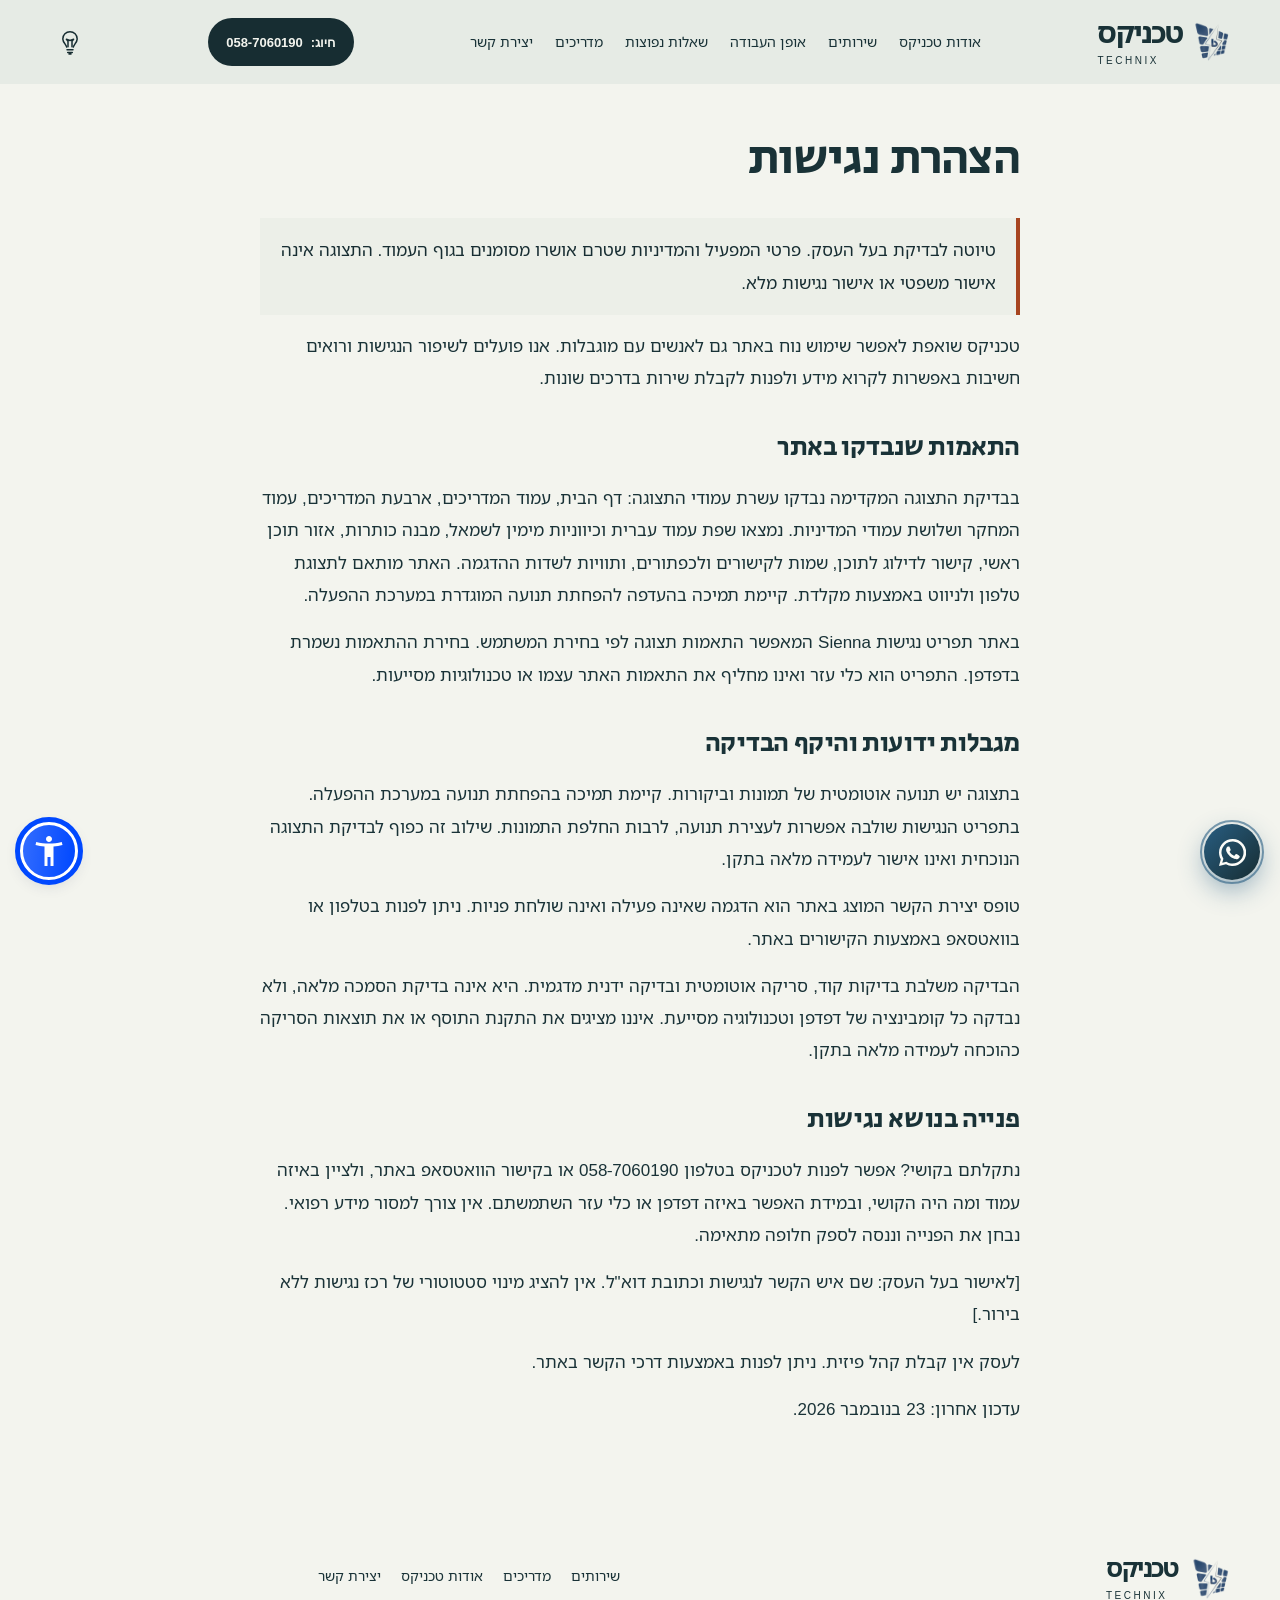
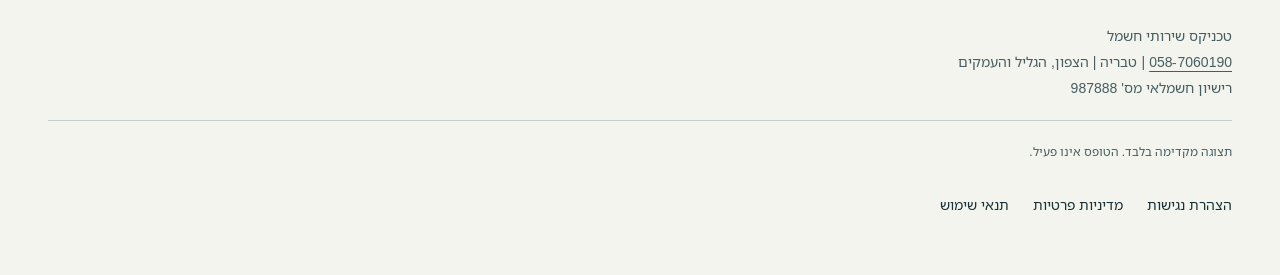
==== commit 144d6477: "Remove credential review notes in accessibility" ====
--- a/accessibility.html
+++ b/accessibility.html
@@ -296,7 +296,7 @@
 <p>נתקלתם בקושי? אפשר לפנות לטכניקס בטלפון 058-7060190 או בקישור הוואטסאפ באתר, ולציין באיזה עמוד ומה היה הקושי, ובמידת האפשר באיזה דפדפן או כלי עזר השתמשתם. אין צורך למסור מידע רפואי. נבחן את הפנייה וננסה לספק חלופה מתאימה.</p>
 <p>[לאישור בעל העסק: שם איש הקשר לנגישות וכתובת דוא"ל. אין להציג מינוי סטטוטורי של רכז נגישות ללא בירור.]</p>
 <p>לעסק אין קבלת קהל פיזית. ניתן לפנות באמצעות דרכי הקשר באתר.</p>
-<p>עדכון אחרון: 23 בנובמבר 2026. </p></main><footer class="wrap site-footer"><a class="brand" href="/"><img alt="" height="42" src="/technix-logo.svg" width="42"/><span><strong>טכניקס</strong><small dir="ltr" lang="en">TECHNIX</small></span></a><p>טכניקס שירותי חשמל<br/><a href="tel:+972587060190"><bdi>058-7060190</bdi></a> | טבריה | הצפון, הגליל והעמקים<br/>רישיון חשמלאי מס' 987888</p><small>תצוגה מקדימה בלבד. הטופס אינו פעיל. תוכן ההסמכות והדוחות טעון אישור לפני פרסום.</small><nav class="footer-links" aria-label="קישורים שימושיים"><a href="/#services">שירותים</a><a href="/guides">מדריכים</a><a href="/#about">אודות טכניקס</a><a href="/#contact">יצירת קשר</a></nav><nav class="footer-policies" aria-label="מדיניות האתר"><a href="/accessibility">הצהרת נגישות</a><a href="/privacy">מדיניות פרטיות</a><a href="/terms">תנאי שימוש</a></nav></footer><aside class="mobile-contact" aria-label="יצירת קשר מהירה" hidden><a class="button button-dark" href="https://wa.me/972587060190?text=%D7%A9%D7%9C%D7%95%D7%9D+%D7%99%D7%A9%D7%A8%D7%90%D7%9C%2C+%D7%94%D7%92%D7%A2%D7%AA%D7%99+%D7%9E%D7%94%D7%90%D7%AA%D7%A8.+%D7%90%D7%A9%D7%9E%D7%97+%D7%9C%D7%94%D7%AA%D7%99%D7%99%D7%A2%D7%A5+%D7%9C%D7%92%D7%91%D7%99+">פנייה בוואטסאפ <svg aria-hidden="true" class="wa-mark" focusable="false" height="20" viewbox="0 0 24 24" width="20"><path d="M20.5 3.5A11.8 11.8 0 0 0 12.1 0C5.5 0 .2 5.3.2 11.9c0 2.1.5 4.1 1.6 5.9L.1 24l6.4-1.7c1.7.9 3.6 1.4 5.6 1.4 6.6 0 11.9-5.3 11.9-11.9 0-3.2-1.2-6.1-3.5-8.3ZM12.1 21.7c-1.8 0-3.6-.5-5.1-1.4l-.4-.2-3.8 1 1-3.7-.3-.4A9.8 9.8 0 0 1 2 11.9C2 6.4 6.5 2 12.1 2a9.8 9.8 0 0 1 7 2.9 9.8 9.8 0 0 1 2.9 7c0 5.4-4.5 9.8-9.9 9.8Zm5.4-7.3c-.3-.1-1.8-.9-2.1-1-.3-.1-.5-.1-.7.2-.2.3-.8 1-.9 1.2-.2.2-.3.2-.6.1-1.7-.8-2.8-1.5-3.9-3.4-.3-.5.3-.4.9-1.6.1-.2 0-.4 0-.6l-1-2.3c-.2-.6-.5-.5-.7-.5h-.6c-.2 0-.6.1-.9.4-.3.3-1.1 1.1-1.1 2.6s1.1 2.9 1.3 3.1c.1.2 2.1 3.3 5.2 4.6 1.9.8 2.6.9 3.6.8.6-.1 1.8-.7 2-1.4.3-.7.3-1.3.2-1.4-.1-.2-.3-.3-.6-.4Z" fill="currentColor"></path></svg></a><a class="button button-outline" href="tel:+972587060190">חיוג</a></aside><script>
+<p>עדכון אחרון: 23 בנובמבר 2026. </p></main><footer class="wrap site-footer"><a class="brand" href="/"><img alt="" height="42" src="/technix-logo.svg" width="42"/><span><strong>טכניקס</strong><small dir="ltr" lang="en">TECHNIX</small></span></a><p>טכניקס שירותי חשמל<br/><a href="tel:+972587060190"><bdi>058-7060190</bdi></a> | טבריה | הצפון, הגליל והעמקים<br/>רישיון חשמלאי מס' 987888</p><small>תצוגה מקדימה בלבד. הטופס אינו פעיל.</small><nav class="footer-links" aria-label="קישורים שימושיים"><a href="/#services">שירותים</a><a href="/guides">מדריכים</a><a href="/#about">אודות טכניקס</a><a href="/#contact">יצירת קשר</a></nav><nav class="footer-policies" aria-label="מדיניות האתר"><a href="/accessibility">הצהרת נגישות</a><a href="/privacy">מדיניות פרטיות</a><a href="/terms">תנאי שימוש</a></nav></footer><aside class="mobile-contact" aria-label="יצירת קשר מהירה" hidden><a class="button button-dark" href="https://wa.me/972587060190?text=%D7%A9%D7%9C%D7%95%D7%9D+%D7%99%D7%A9%D7%A8%D7%90%D7%9C%2C+%D7%94%D7%92%D7%A2%D7%AA%D7%99+%D7%9E%D7%94%D7%90%D7%AA%D7%A8.+%D7%90%D7%A9%D7%9E%D7%97+%D7%9C%D7%94%D7%AA%D7%99%D7%99%D7%A2%D7%A5+%D7%9C%D7%92%D7%91%D7%99+">פנייה בוואטסאפ <svg aria-hidden="true" class="wa-mark" focusable="false" height="20" viewbox="0 0 24 24" width="20"><path d="M20.5 3.5A11.8 11.8 0 0 0 12.1 0C5.5 0 .2 5.3.2 11.9c0 2.1.5 4.1 1.6 5.9L.1 24l6.4-1.7c1.7.9 3.6 1.4 5.6 1.4 6.6 0 11.9-5.3 11.9-11.9 0-3.2-1.2-6.1-3.5-8.3ZM12.1 21.7c-1.8 0-3.6-.5-5.1-1.4l-.4-.2-3.8 1 1-3.7-.3-.4A9.8 9.8 0 0 1 2 11.9C2 6.4 6.5 2 12.1 2a9.8 9.8 0 0 1 7 2.9 9.8 9.8 0 0 1 2.9 7c0 5.4-4.5 9.8-9.9 9.8Zm5.4-7.3c-.3-.1-1.8-.9-2.1-1-.3-.1-.5-.1-.7.2-.2.3-.8 1-.9 1.2-.2.2-.3.2-.6.1-1.7-.8-2.8-1.5-3.9-3.4-.3-.5.3-.4.9-1.6.1-.2 0-.4 0-.6l-1-2.3c-.2-.6-.5-.5-.7-.5h-.6c-.2 0-.6.1-.9.4-.3.3-1.1 1.1-1.1 2.6s1.1 2.9 1.3 3.1c.1.2 2.1 3.3 5.2 4.6 1.9.8 2.6.9 3.6.8.6-.1 1.8-.7 2-1.4.3-.7.3-1.3.2-1.4-.1-.2-.3-.3-.6-.4Z" fill="currentColor"></path></svg></a><a class="button button-outline" href="tel:+972587060190">חיוג</a></aside><script>
 'use strict';
 
 document.documentElement.classList.add('js');
--- a/design-polish.css
+++ b/design-polish.css
@@ -254,3 +254,16 @@
 }
 @media (prefers-reduced-motion:reduce){.tx-fab-main::after{animation:none}.tx-fab-opt{transition:none}}
 @media print{.tx-fab{display:none!important}}
+#contact-form{margin-top:44px;padding:32px;background:#fcfcf8;border:1px solid var(--rule);border-radius:20px;max-width:760px}
+#contact-form fieldset{margin-top:18px}
+@media(max-width:640px){#contact-form{padding:22px 18px}.form-row{grid-template-columns:1fr;gap:0}}
+html[data-tx-theme=dark] #contact-form{background:transparent}
+#contact-form .button{background:var(--ink);color:#fff;cursor:pointer}
+#contact-form .button[disabled]{opacity:.6;cursor:progress}
+#contact-form input:focus-visible,#contact-form textarea:focus-visible{outline:2px solid var(--blue);outline-offset:2px}
+#contact-form .hp-field{position:absolute;inset-inline-start:-9999px;width:1px;height:1px;overflow:hidden}
+#contact-form [aria-invalid=true]{border-bottom-color:var(--orange)}
+#contact-form .form-status{font-size:14px;margin-top:14px;color:var(--ink)}
+#contact-form .form-status[data-state=error]{color:var(--orange)}
+#contact-form .form-status a{color:inherit;text-decoration:underline}
+html[data-tx-theme=dark] #contact-form .button{background:#e6ebe5;color:#172d32}
